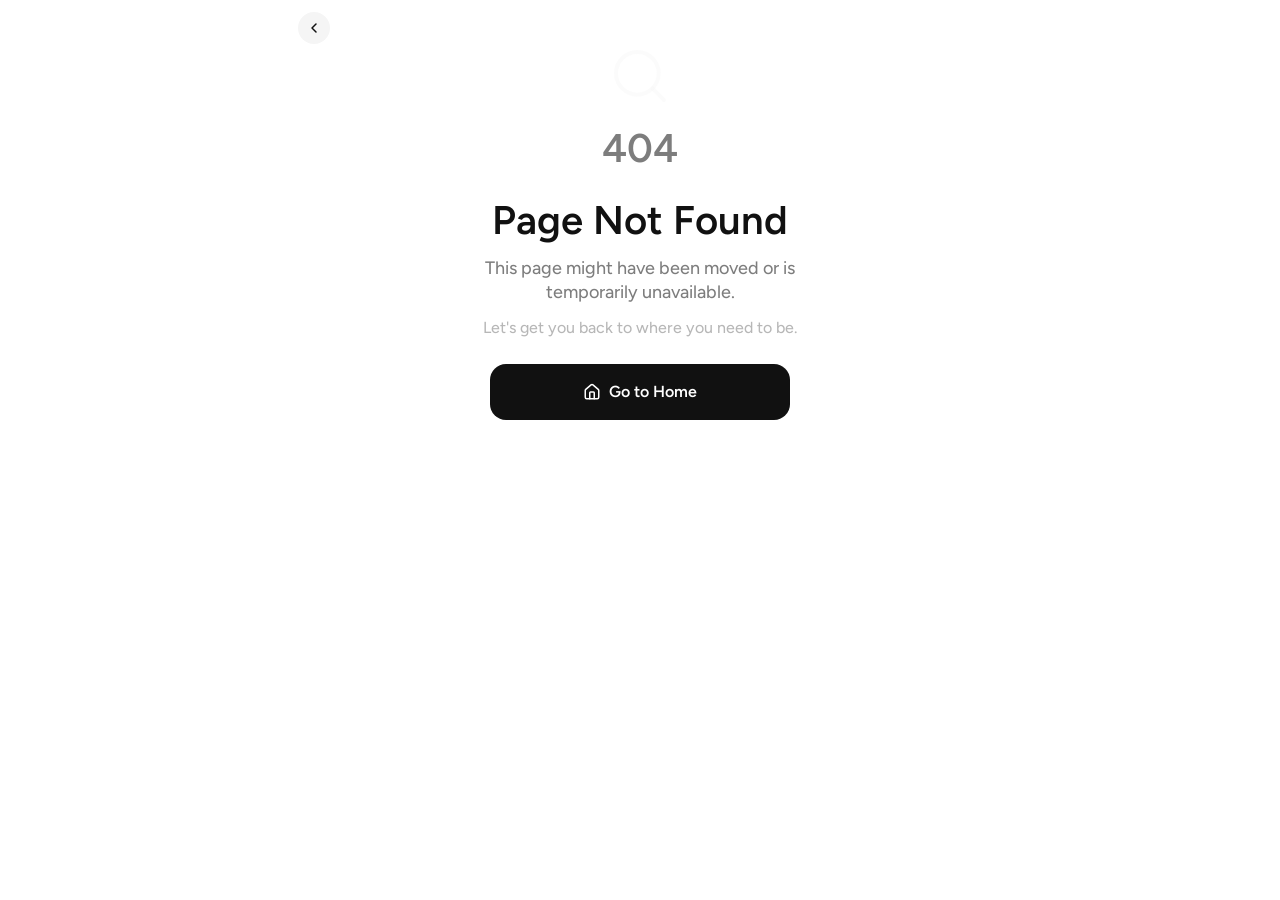
==== index.html @ 6eb528c3 "deploy: seamless Step A→B morph on debt widget (1359785b1)" ====
<!DOCTYPE html>
<html lang="en">
  <head>
    <!-- CMM prototype (GitHub Pages): resolve deep links and default the site
         root to the Conversational Money Map screen before the app boots. -->
    <script>
      (function () {
        var base = '/conversational-money-map-prototype';
        var target = base + '/prototypes/conversational-money-map';
        var l = window.location;
        // 1) SPA deep-link restore (spa-github-pages): 404.html encodes the
        //    requested path into "?/...". Rebuild the real path here.
        if (l.search && l.search.charAt(1) === '/') {
          var decoded = l.search
            .slice(1)
            .split('&')
            .map(function (s) {
              return s.replace(/~and~/g, '&');
            })
            .join('?');
          window.history.replaceState(
            null,
            null,
            l.pathname.slice(0, -1) + decoded + l.hash,
          );
        }
        // 2) Default the bare site root to the CMM prototype route so the
        //    landing URL opens the prototype (not the sign-in screen).
        var p = window.location.pathname.replace(/\/*$/, '');
        if (p === base || p === '') {
          window.history.replaceState(
            null,
            null,
            target + window.location.search + window.location.hash,
          );
        }
      })();
    </script>
    <meta charset="utf-8" />
    <meta httpEquiv="X-UA-Compatible" content="IE=edge" />
    <meta name="viewport" content="width=device-width, initial-scale=1, shrink-to-fit=no" />
    <title>Fruitful (Unknown)</title>
    <!-- The `react-native-web` recommended style reset: https://necolas.github.io/react-native-web/docs/setup/#root-element -->
    <style id="expo-reset">
      /* These styles make the body full-height */
      html,
      body {
        height: 100%;
      }
      /* These styles disable body scrolling if you are using <ScrollView> */
      body {
        overflow: hidden;
      }
      /* These styles make the root element full-height */
      #root {
        display: flex;
        height: 100%;
        flex: 1;
      }
    </style>
  <link rel="preload" href="/_expo/static/css/style-dbb7d54f8081ce24b232515735233d8c.css" as="style"><link rel="stylesheet" href="/_expo/static/css/style-dbb7d54f8081ce24b232515735233d8c.css"><link rel="stylesheet" href="https://fonts.googleapis.com/css?family=Open+Sans:400,600,700&display=swap"><link rel="stylesheet" href="https://fonts.googleapis.com/css?family=Roboto:400,500,600,700&display=swap"><link rel="preload" href="/_expo/static/css/index-2b6d023ba6b9cc30d0e417c4340d963b.css" as="style"><link rel="stylesheet" href="/_expo/static/css/index-2b6d023ba6b9cc30d0e417c4340d963b.css"><link rel="preload" href="/_expo/static/css/reset-a5b7d70ec6b2507a0b6724f00f6321ce.css" as="style"><link rel="stylesheet" href="/_expo/static/css/reset-a5b7d70ec6b2507a0b6724f00f6321ce.css"></head>

  <body>
    <!-- Use static rendering with Expo Router to support running without JavaScript. -->
    <noscript>
      You need to enable JavaScript to run this app.
    </noscript>
    <!-- The root element for your Expo app. -->
    <div id="root"></div>
  <script src="/_expo/static/js/web/entry-9cd266e66b00863865150ded5967bf3e.js" defer></script>
</body>
</html>
---- _expo/static/css/style-dbb7d54f8081ce24b232515735233d8c.css ----
.rdp-root{--rdp-accent-color:blue;--rdp-accent-background-color:#f0f0ff;--rdp-day-height:44px;--rdp-day-width:44px;--rdp-day_button-border-radius:100%;--rdp-day_button-border:2px solid transparent;--rdp-day_button-height:42px;--rdp-day_button-width:42px;--rdp-selected-border:2px solid var(--rdp-accent-color);--rdp-disabled-opacity:.5;--rdp-outside-opacity:.75;--rdp-today-color:var(--rdp-accent-color);--rdp-dropdown-gap:.5rem;--rdp-months-gap:2rem;--rdp-nav_button-disabled-opacity:.5;--rdp-nav_button-height:2.25rem;--rdp-nav_button-width:2.25rem;--rdp-nav-height:2.75rem;--rdp-range_middle-background-color:var(--rdp-accent-background-color);--rdp-range_middle-color:inherit;--rdp-range_start-color:white;--rdp-range_start-background:linear-gradient(var(--rdp-gradient-direction),transparent 50%,var(--rdp-range_middle-background-color)50%);--rdp-range_start-date-background-color:var(--rdp-accent-color);--rdp-range_end-background:linear-gradient(var(--rdp-gradient-direction),var(--rdp-range_middle-background-color)50%,transparent 50%);--rdp-range_end-color:white;--rdp-range_end-date-background-color:var(--rdp-accent-color);--rdp-week_number-border-radius:100%;--rdp-week_number-border:2px solid transparent;--rdp-week_number-height:var(--rdp-day-height);--rdp-week_number-opacity:.75;--rdp-week_number-width:var(--rdp-day-width);--rdp-weeknumber-text-align:center;--rdp-weekday-opacity:.75;--rdp-weekday-padding:.5rem 0rem;--rdp-weekday-text-align:center;--rdp-gradient-direction:90deg;--rdp-animation_duration:.3s;--rdp-animation_timing:cubic-bezier(.4,0,.2,1)}.rdp-root[dir=rtl]{--rdp-gradient-direction:-90deg}.rdp-root[data-broadcast-calendar=true]{--rdp-outside-opacity:unset}.rdp-root{box-sizing:border-box;position:relative}.rdp-root *{box-sizing:border-box}.rdp-day{width:var(--rdp-day-width);height:var(--rdp-day-height);text-align:center}.rdp-day_button{cursor:pointer;font:inherit;color:inherit;width:var(--rdp-day_button-width);height:var(--rdp-day_button-height);border:var(--rdp-day_button-border);border-radius:var(--rdp-day_button-border-radius);background:0 0;justify-content:center;align-items:center;margin:0;padding:0;display:flex}.rdp-day_button:disabled{cursor:revert}.rdp-caption_label{z-index:1;white-space:nowrap;border:0;align-items:center;display:inline-flex;position:relative}.rdp-dropdown:focus-visible~.rdp-caption_label{outline:5px auto highlight;outline:5px auto -webkit-focus-ring-color}.rdp-button_next,.rdp-button_previous{cursor:pointer;font:inherit;color:inherit;-webkit-appearance:none;-moz-appearance:none;appearance:none;width:var(--rdp-nav_button-width);height:var(--rdp-nav_button-height);background:0 0;border:none;justify-content:center;align-items:center;margin:0;padding:0;display:inline-flex;position:relative}.rdp-button_next:disabled,.rdp-button_next[aria-disabled=true],.rdp-button_previous:disabled,.rdp-button_previous[aria-disabled=true]{cursor:revert;opacity:var(--rdp-nav_button-disabled-opacity)}.rdp-chevron{fill:var(--rdp-accent-color);display:inline-block}.rdp-root[dir=rtl] .rdp-nav .rdp-chevron{transform-origin:50%;transform:rotate(180deg)}.rdp-dropdowns{align-items:center;gap:var(--rdp-dropdown-gap);display:inline-flex;position:relative}.rdp-dropdown{z-index:2;opacity:0;appearance:none;cursor:inherit;line-height:inherit;border:none;width:100%;margin:0;padding:0;position:absolute;inset-block:0;inset-inline-start:0}.rdp-dropdown_root{align-items:center;display:inline-flex;position:relative}.rdp-dropdown_root[data-disabled=true] .rdp-chevron{opacity:var(--rdp-disabled-opacity)}.rdp-month_caption{height:var(--rdp-nav-height);align-content:center;font-size:large;font-weight:700;display:flex}.rdp-root[data-nav-layout=around] .rdp-month,.rdp-root[data-nav-layout=after] .rdp-month{position:relative}.rdp-root[data-nav-layout=around] .rdp-month_caption{justify-content:center;margin-inline-start:var(--rdp-nav_button-width);margin-inline-end:var(--rdp-nav_button-width);position:relative}.rdp-root[data-nav-layout=around] .rdp-button_previous{inset-inline-start:0;height:var(--rdp-nav-height);display:inline-flex;position:absolute;top:0}.rdp-root[data-nav-layout=around] .rdp-button_next{inset-inline-end:0;height:var(--rdp-nav-height);justify-content:center;display:inline-flex;position:absolute;top:0}.rdp-months{gap:var(--rdp-months-gap);flex-wrap:wrap;max-width:fit-content;display:flex;position:relative}.rdp-month_grid{border-collapse:collapse}.rdp-nav{height:var(--rdp-nav-height);align-items:center;display:flex;position:absolute;inset-block-start:0;inset-inline-end:0}.rdp-weekday{opacity:var(--rdp-weekday-opacity);padding:var(--rdp-weekday-padding);text-align:var(--rdp-weekday-text-align);text-transform:var(--rdp-weekday-text-transform);font-size:smaller;font-weight:500}.rdp-week_number{opacity:var(--rdp-week_number-opacity);height:var(--rdp-week_number-height);width:var(--rdp-week_number-width);border:var(--rdp-week_number-border);border-radius:var(--rdp-week_number-border-radius);text-align:var(--rdp-weeknumber-text-align);font-size:small;font-weight:400}.rdp-today:not(.rdp-outside){color:var(--rdp-today-color)}.rdp-selected{font-size:large;font-weight:700}.rdp-selected .rdp-day_button{border:var(--rdp-selected-border)}.rdp-outside{opacity:var(--rdp-outside-opacity)}.rdp-disabled:not(.rdp-selected){opacity:var(--rdp-disabled-opacity)}.rdp-hidden{visibility:hidden;color:var(--rdp-range_start-color)}.rdp-range_start{background:var(--rdp-range_start-background)}.rdp-range_start .rdp-day_button{background-color:var(--rdp-range_start-date-background-color);color:var(--rdp-range_start-color)}.rdp-range_middle{background-color:var(--rdp-range_middle-background-color)}.rdp-range_middle .rdp-day_button{border:unset;border-radius:unset;color:var(--rdp-range_middle-color)}.rdp-range_end{background:var(--rdp-range_end-background);color:var(--rdp-range_end-color)}.rdp-range_end .rdp-day_button{color:var(--rdp-range_start-color);background-color:var(--rdp-range_end-date-background-color)}.rdp-range_start.rdp-range_end{background:revert}.rdp-focusable{cursor:pointer}@keyframes rdp-slide_in_left{0%{transform:translate(-100%)}to{transform:translate(0)}}@keyframes rdp-slide_in_right{0%{transform:translate(100%)}to{transform:translate(0)}}@keyframes rdp-slide_out_left{0%{transform:translate(0)}to{transform:translate(-100%)}}@keyframes rdp-slide_out_right{0%{transform:translate(0)}to{transform:translate(100%)}}.rdp-weeks_before_enter{animation:rdp-slide_in_left var(--rdp-animation_duration)var(--rdp-animation_timing)forwards}.rdp-weeks_before_exit{animation:rdp-slide_out_left var(--rdp-animation_duration)var(--rdp-animation_timing)forwards}.rdp-weeks_after_enter{animation:rdp-slide_in_right var(--rdp-animation_duration)var(--rdp-animation_timing)forwards}.rdp-weeks_after_exit{animation:rdp-slide_out_right var(--rdp-animation_duration)var(--rdp-animation_timing)forwards}.rdp-root[dir=rtl] .rdp-weeks_after_enter{animation:rdp-slide_in_left var(--rdp-animation_duration)var(--rdp-animation_timing)forwards}.rdp-root[dir=rtl] .rdp-weeks_before_exit{animation:rdp-slide_out_right var(--rdp-animation_duration)var(--rdp-animation_timing)forwards}.rdp-root[dir=rtl] .rdp-weeks_before_enter{animation:rdp-slide_in_right var(--rdp-animation_duration)var(--rdp-animation_timing)forwards}.rdp-root[dir=rtl] .rdp-weeks_after_exit{animation:rdp-slide_out_left var(--rdp-animation_duration)var(--rdp-animation_timing)forwards}@keyframes rdp-fade_in{0%{opacity:0}to{opacity:1}}@keyframes rdp-fade_out{0%{opacity:1}to{opacity:0}}.rdp-caption_after_enter{animation:rdp-fade_in var(--rdp-animation_duration)var(--rdp-animation_timing)forwards}.rdp-caption_after_exit{animation:rdp-fade_out var(--rdp-animation_duration)var(--rdp-animation_timing)forwards}.rdp-caption_before_enter{animation:rdp-fade_in var(--rdp-animation_duration)var(--rdp-animation_timing)forwards}.rdp-caption_before_exit{animation:rdp-fade_out var(--rdp-animation_duration)var(--rdp-animation_timing)forwards}
---- _expo/static/css/style-dbb7d54f8081ce24b232515735233d8c.css ----
.rdp-root{--rdp-accent-color:blue;--rdp-accent-background-color:#f0f0ff;--rdp-day-height:44px;--rdp-day-width:44px;--rdp-day_button-border-radius:100%;--rdp-day_button-border:2px solid transparent;--rdp-day_button-height:42px;--rdp-day_button-width:42px;--rdp-selected-border:2px solid var(--rdp-accent-color);--rdp-disabled-opacity:.5;--rdp-outside-opacity:.75;--rdp-today-color:var(--rdp-accent-color);--rdp-dropdown-gap:.5rem;--rdp-months-gap:2rem;--rdp-nav_button-disabled-opacity:.5;--rdp-nav_button-height:2.25rem;--rdp-nav_button-width:2.25rem;--rdp-nav-height:2.75rem;--rdp-range_middle-background-color:var(--rdp-accent-background-color);--rdp-range_middle-color:inherit;--rdp-range_start-color:white;--rdp-range_start-background:linear-gradient(var(--rdp-gradient-direction),transparent 50%,var(--rdp-range_middle-background-color)50%);--rdp-range_start-date-background-color:var(--rdp-accent-color);--rdp-range_end-background:linear-gradient(var(--rdp-gradient-direction),var(--rdp-range_middle-background-color)50%,transparent 50%);--rdp-range_end-color:white;--rdp-range_end-date-background-color:var(--rdp-accent-color);--rdp-week_number-border-radius:100%;--rdp-week_number-border:2px solid transparent;--rdp-week_number-height:var(--rdp-day-height);--rdp-week_number-opacity:.75;--rdp-week_number-width:var(--rdp-day-width);--rdp-weeknumber-text-align:center;--rdp-weekday-opacity:.75;--rdp-weekday-padding:.5rem 0rem;--rdp-weekday-text-align:center;--rdp-gradient-direction:90deg;--rdp-animation_duration:.3s;--rdp-animation_timing:cubic-bezier(.4,0,.2,1)}.rdp-root[dir=rtl]{--rdp-gradient-direction:-90deg}.rdp-root[data-broadcast-calendar=true]{--rdp-outside-opacity:unset}.rdp-root{box-sizing:border-box;position:relative}.rdp-root *{box-sizing:border-box}.rdp-day{width:var(--rdp-day-width);height:var(--rdp-day-height);text-align:center}.rdp-day_button{cursor:pointer;font:inherit;color:inherit;width:var(--rdp-day_button-width);height:var(--rdp-day_button-height);border:var(--rdp-day_button-border);border-radius:var(--rdp-day_button-border-radius);background:0 0;justify-content:center;align-items:center;margin:0;padding:0;display:flex}.rdp-day_button:disabled{cursor:revert}.rdp-caption_label{z-index:1;white-space:nowrap;border:0;align-items:center;display:inline-flex;position:relative}.rdp-dropdown:focus-visible~.rdp-caption_label{outline:5px auto highlight;outline:5px auto -webkit-focus-ring-color}.rdp-button_next,.rdp-button_previous{cursor:pointer;font:inherit;color:inherit;-webkit-appearance:none;-moz-appearance:none;appearance:none;width:var(--rdp-nav_button-width);height:var(--rdp-nav_button-height);background:0 0;border:none;justify-content:center;align-items:center;margin:0;padding:0;display:inline-flex;position:relative}.rdp-button_next:disabled,.rdp-button_next[aria-disabled=true],.rdp-button_previous:disabled,.rdp-button_previous[aria-disabled=true]{cursor:revert;opacity:var(--rdp-nav_button-disabled-opacity)}.rdp-chevron{fill:var(--rdp-accent-color);display:inline-block}.rdp-root[dir=rtl] .rdp-nav .rdp-chevron{transform-origin:50%;transform:rotate(180deg)}.rdp-dropdowns{align-items:center;gap:var(--rdp-dropdown-gap);display:inline-flex;position:relative}.rdp-dropdown{z-index:2;opacity:0;appearance:none;cursor:inherit;line-height:inherit;border:none;width:100%;margin:0;padding:0;position:absolute;inset-block:0;inset-inline-start:0}.rdp-dropdown_root{align-items:center;display:inline-flex;position:relative}.rdp-dropdown_root[data-disabled=true] .rdp-chevron{opacity:var(--rdp-disabled-opacity)}.rdp-month_caption{height:var(--rdp-nav-height);align-content:center;font-size:large;font-weight:700;display:flex}.rdp-root[data-nav-layout=around] .rdp-month,.rdp-root[data-nav-layout=after] .rdp-month{position:relative}.rdp-root[data-nav-layout=around] .rdp-month_caption{justify-content:center;margin-inline-start:var(--rdp-nav_button-width);margin-inline-end:var(--rdp-nav_button-width);position:relative}.rdp-root[data-nav-layout=around] .rdp-button_previous{inset-inline-start:0;height:var(--rdp-nav-height);display:inline-flex;position:absolute;top:0}.rdp-root[data-nav-layout=around] .rdp-button_next{inset-inline-end:0;height:var(--rdp-nav-height);justify-content:center;display:inline-flex;position:absolute;top:0}.rdp-months{gap:var(--rdp-months-gap);flex-wrap:wrap;max-width:fit-content;display:flex;position:relative}.rdp-month_grid{border-collapse:collapse}.rdp-nav{height:var(--rdp-nav-height);align-items:center;display:flex;position:absolute;inset-block-start:0;inset-inline-end:0}.rdp-weekday{opacity:var(--rdp-weekday-opacity);padding:var(--rdp-weekday-padding);text-align:var(--rdp-weekday-text-align);text-transform:var(--rdp-weekday-text-transform);font-size:smaller;font-weight:500}.rdp-week_number{opacity:var(--rdp-week_number-opacity);height:var(--rdp-week_number-height);width:var(--rdp-week_number-width);border:var(--rdp-week_number-border);border-radius:var(--rdp-week_number-border-radius);text-align:var(--rdp-weeknumber-text-align);font-size:small;font-weight:400}.rdp-today:not(.rdp-outside){color:var(--rdp-today-color)}.rdp-selected{font-size:large;font-weight:700}.rdp-selected .rdp-day_button{border:var(--rdp-selected-border)}.rdp-outside{opacity:var(--rdp-outside-opacity)}.rdp-disabled:not(.rdp-selected){opacity:var(--rdp-disabled-opacity)}.rdp-hidden{visibility:hidden;color:var(--rdp-range_start-color)}.rdp-range_start{background:var(--rdp-range_start-background)}.rdp-range_start .rdp-day_button{background-color:var(--rdp-range_start-date-background-color);color:var(--rdp-range_start-color)}.rdp-range_middle{background-color:var(--rdp-range_middle-background-color)}.rdp-range_middle .rdp-day_button{border:unset;border-radius:unset;color:var(--rdp-range_middle-color)}.rdp-range_end{background:var(--rdp-range_end-background);color:var(--rdp-range_end-color)}.rdp-range_end .rdp-day_button{color:var(--rdp-range_start-color);background-color:var(--rdp-range_end-date-background-color)}.rdp-range_start.rdp-range_end{background:revert}.rdp-focusable{cursor:pointer}@keyframes rdp-slide_in_left{0%{transform:translate(-100%)}to{transform:translate(0)}}@keyframes rdp-slide_in_right{0%{transform:translate(100%)}to{transform:translate(0)}}@keyframes rdp-slide_out_left{0%{transform:translate(0)}to{transform:translate(-100%)}}@keyframes rdp-slide_out_right{0%{transform:translate(0)}to{transform:translate(100%)}}.rdp-weeks_before_enter{animation:rdp-slide_in_left var(--rdp-animation_duration)var(--rdp-animation_timing)forwards}.rdp-weeks_before_exit{animation:rdp-slide_out_left var(--rdp-animation_duration)var(--rdp-animation_timing)forwards}.rdp-weeks_after_enter{animation:rdp-slide_in_right var(--rdp-animation_duration)var(--rdp-animation_timing)forwards}.rdp-weeks_after_exit{animation:rdp-slide_out_right var(--rdp-animation_duration)var(--rdp-animation_timing)forwards}.rdp-root[dir=rtl] .rdp-weeks_after_enter{animation:rdp-slide_in_left var(--rdp-animation_duration)var(--rdp-animation_timing)forwards}.rdp-root[dir=rtl] .rdp-weeks_before_exit{animation:rdp-slide_out_right var(--rdp-animation_duration)var(--rdp-animation_timing)forwards}.rdp-root[dir=rtl] .rdp-weeks_before_enter{animation:rdp-slide_in_right var(--rdp-animation_duration)var(--rdp-animation_timing)forwards}.rdp-root[dir=rtl] .rdp-weeks_after_exit{animation:rdp-slide_out_left var(--rdp-animation_duration)var(--rdp-animation_timing)forwards}@keyframes rdp-fade_in{0%{opacity:0}to{opacity:1}}@keyframes rdp-fade_out{0%{opacity:1}to{opacity:0}}.rdp-caption_after_enter{animation:rdp-fade_in var(--rdp-animation_duration)var(--rdp-animation_timing)forwards}.rdp-caption_after_exit{animation:rdp-fade_out var(--rdp-animation_duration)var(--rdp-animation_timing)forwards}.rdp-caption_before_enter{animation:rdp-fade_in var(--rdp-animation_duration)var(--rdp-animation_timing)forwards}.rdp-caption_before_exit{animation:rdp-fade_out var(--rdp-animation_duration)var(--rdp-animation_timing)forwards}
---- _expo/static/css/index-2b6d023ba6b9cc30d0e417c4340d963b.css ----
.sendbird-word{height:fit-content;display:inline}.sendbird-word__url{color:inherit;word-break:break-all;display:inline}.sendbird-open-channel-preview{box-sizing:border-box;flex-direction:row;width:264px;min-width:264px;height:58px;min-height:58px;display:inline-flex;position:relative}.sendbird--mobile-mode .sendbird-open-channel-preview{width:100%}.sendbird-theme--light .sendbird-open-channel-preview{background-color:var(--sendbird-light-background-50);border-bottom:solid 1px var(--sendbird-light-onlight-04)}.sendbird-theme--dark .sendbird-open-channel-preview{background-color:var(--sendbird-dark-background-600);border-bottom:solid 1px var(--sendbird-dark-ondark-04)}.sendbird-theme--light .sendbird-open-channel-preview:hover{background-color:var(--sendbird-light-background-100)}.sendbird-theme--dark .sendbird-open-channel-preview:hover{background-color:var(--sendbird-dark-background-500)}.sendbird-theme--light .sendbird-open-channel-preview.selected{background-color:var(--sendbird-light-primary-100)}[dir=ltr] .sendbird-theme--light .sendbird-open-channel-preview.selected{border-left:solid 4px var(--sendbird-light-primary-300)}[dir=rtl] .sendbird-theme--light .sendbird-open-channel-preview.selected{border-right:solid 4px var(--sendbird-light-primary-300)}.sendbird-theme--dark .sendbird-open-channel-preview.selected{background-color:var(--sendbird-dark-primary-300)}[dir=ltr] .sendbird-theme--dark .sendbird-open-channel-preview.selected{border-left:solid 4px var(--sendbird-dark-primary-200)}[dir=rtl] .sendbird-theme--dark .sendbird-open-channel-preview.selected{border-right:solid 4px var(--sendbird-dark-primary-200)}.sendbird-open-channel-preview .sendbird-open-channel-preview__cover-image{box-sizing:border-box;justify-content:center;align-items:center;width:42px;height:42px;margin-top:8px;display:inline-flex;position:relative}[dir=ltr] .sendbird-open-channel-preview .sendbird-open-channel-preview__cover-image{margin-left:16px}[dir=rtl] .sendbird-open-channel-preview .sendbird-open-channel-preview__cover-image{margin-right:16px}.sendbird-open-channel-preview .sendbird-open-channel-preview__cover-image .sendbird-open-channel-preview__cover-image__avatar,.sendbird-open-channel-preview .sendbird-open-channel-preview__cover-image .sendbird-open-channel-preview__cover-image__avatar--default{box-sizing:border-box;justify-content:center;align-items:center;display:inline-flex;position:relative}.sendbird-open-channel-preview .sendbird-open-channel-preview__context{box-sizing:border-box;flex-direction:column;width:calc(100% - 100px);margin-top:8px;display:inline-flex;position:relative}[dir=ltr] .sendbird-open-channel-preview .sendbird-open-channel-preview__context{margin-left:16px}[dir=rtl] .sendbird-open-channel-preview .sendbird-open-channel-preview__context{margin-right:16px}.sendbird-open-channel-preview .sendbird-open-channel-preview__context .sendbird-open-channel-preview__context__title{box-sizing:border-box;flex-direction:row;align-items:center;width:100%;height:16px;display:inline-flex;position:relative}.sendbird-open-channel-preview .sendbird-open-channel-preview__context .sendbird-open-channel-preview__context__title .sendbird-open-channel-preview__context__title__channel-name{white-space:nowrap;text-overflow:ellipsis;box-sizing:border-box;word-break:keep-all;width:100%;display:inline-block;position:relative;overflow:hidden}.sendbird--mobile-mode .sendbird-open-channel-preview .sendbird-open-channel-preview__context .sendbird-open-channel-preview__context__title .sendbird-open-channel-preview__context__title__channel-name{overflow-y:hidden}.sendbird-open-channel-preview .sendbird-open-channel-preview__context .sendbird-open-channel-preview__context__title .sendbird-open-channel-preview__context__title__channel-name.frozen{max-width:calc(100% - 20px)}.sendbird-open-channel-preview .sendbird-open-channel-preview__context .sendbird-open-channel-preview__context__title .sendbird-open-channel-preview__context__title__frozen{display:inline-flex;position:relative}[dir=ltr] .sendbird-open-channel-preview .sendbird-open-channel-preview__context .sendbird-open-channel-preview__context__title .sendbird-open-channel-preview__context__title__frozen{margin-left:4px}[dir=rtl] .sendbird-open-channel-preview .sendbird-open-channel-preview__context .sendbird-open-channel-preview__context__title .sendbird-open-channel-preview__context__title__frozen{margin-right:4px}.sendbird-open-channel-preview .sendbird-open-channel-preview__context .sendbird-open-channel-preview__context__participants{box-sizing:border-box;flex-direction:row;align-items:center;width:100%;height:14px;margin-top:8px;display:inline-flex;position:relative}.sendbird-open-channel-preview .sendbird-open-channel-preview__context .sendbird-open-channel-preview__context__participants .sendbird-open-channel-preview__context__participants__icon{box-sizing:border-box;width:14px;height:14px;display:inline-flex;position:relative}.sendbird-open-channel-preview .sendbird-open-channel-preview__context .sendbird-open-channel-preview__context__participants .sendbird-open-channel-preview__context__participants__count{box-sizing:border-box;text-overflow:ellipsis;word-break:keep-all;width:160px;max-width:160px;height:12px;display:inline-flex;position:relative;overflow-x:hidden}[dir=ltr] .sendbird-open-channel-preview .sendbird-open-channel-preview__context .sendbird-open-channel-preview__context__participants .sendbird-open-channel-preview__context__participants__count{margin-left:4px}[dir=rtl] .sendbird-open-channel-preview .sendbird-open-channel-preview__context .sendbird-open-channel-preview__context__participants .sendbird-open-channel-preview__context__participants__count{margin-right:4px}.sendbird--mobile-mode .sendbird-open-channel-preview .sendbird-open-channel-preview__context .sendbird-open-channel-preview__context__participants .sendbird-open-channel-preview__context__participants__count{overflow-y:hidden}.sendbird-message-item-menu__list__menu-item:focus-visible{outline:none}.sendbird-create-open-channel-ui{display:inline-flex;position:relative}.sendbird-create-open-channel-ui__profile-input{box-sizing:border-box;flex-direction:column;justify-content:flex-start;width:100%;height:100%;display:inline-flex;position:relative}.sendbird-create-open-channel-ui__profile-input .sendbird-create-open-channel-ui__profile-input__img-section{flex-direction:row;align-items:center;margin-top:16px;display:inline-flex;position:relative}.sendbird-create-open-channel-ui__profile-input .sendbird-create-open-channel-ui__profile-input__img-section .sendbird-create-open-channel-ui__profile-input__img-section__avatar{justify-content:center;align-items:center;width:80px;height:80px;display:inline-flex;position:relative}.sendbird-create-open-channel-ui__profile-input .sendbird-create-open-channel-ui__profile-input__img-section .sendbird-create-open-channel-ui__profile-input__img-section__avatar--default{border-radius:50%;justify-content:center;align-items:center;width:80px;height:80px;display:inline-flex;position:relative}.sendbird-theme--light .sendbird-create-open-channel-ui__profile-input .sendbird-create-open-channel-ui__profile-input__img-section .sendbird-create-open-channel-ui__profile-input__img-section__avatar--default{background-color:var(--sendbird-light-background-200)}.sendbird-theme--dark .sendbird-create-open-channel-ui__profile-input .sendbird-create-open-channel-ui__profile-input__img-section .sendbird-create-open-channel-ui__profile-input__img-section__avatar--default{background-color:var(--sendbird-dark-background-400)}.sendbird-create-open-channel-ui__profile-input .sendbird-create-open-channel-ui__profile-input__img-section .sendbird-create-open-channel-ui__profile-input__img-section__button{display:inline-flex;position:relative}[dir=ltr] .sendbird-create-open-channel-ui__profile-input .sendbird-create-open-channel-ui__profile-input__img-section .sendbird-create-open-channel-ui__profile-input__img-section__button{margin-left:18px}[dir=rtl] .sendbird-create-open-channel-ui__profile-input .sendbird-create-open-channel-ui__profile-input__img-section .sendbird-create-open-channel-ui__profile-input__img-section__button{margin-right:18px}.sendbird-create-open-channel-ui__profile-input .sendbird-create-open-channel-ui__profile-input__name-section{flex-direction:row;margin-top:8px;display:inline-flex;position:relative}.sendbird-open-channel-list,.sendbird-open-channel-list-ui{box-sizing:border-box;flex-direction:column;width:256px;min-width:256px;height:100%;display:inline-flex;position:relative}.sendbird--mobile-mode .sendbird-open-channel-list,.sendbird--mobile-mode .sendbird-open-channel-list-ui{width:100%}[dir=ltr] .sendbird-theme--light .sendbird-open-channel-list,[dir=ltr] .sendbird-theme--light .sendbird-open-channel-list-ui{border-right:solid 1px var(--sendbird-light-onlight-04)}[dir=rtl] .sendbird-theme--light .sendbird-open-channel-list,[dir=rtl] .sendbird-theme--light .sendbird-open-channel-list-ui{border-left:solid 1px var(--sendbird-light-onlight-04)}[dir=ltr] .sendbird-theme--dark .sendbird-open-channel-list,[dir=ltr] .sendbird-theme--dark .sendbird-open-channel-list-ui{border-right:solid 1px var(--sendbird-dark-ondark-04)}[dir=rtl] .sendbird-theme--dark .sendbird-open-channel-list,[dir=rtl] .sendbird-theme--dark .sendbird-open-channel-list-ui{border-left:solid 1px var(--sendbird-dark-ondark-04)}.sendbird-open-channel-list .sendbird-open-channel-list-ui__header,.sendbird-open-channel-list-ui .sendbird-open-channel-list-ui__header{box-sizing:border-box;flex-direction:row;align-items:center;width:100%;height:64px;display:inline-flex;position:relative}.sendbird-theme--light .sendbird-open-channel-list .sendbird-open-channel-list-ui__header,.sendbird-theme--light .sendbird-open-channel-list-ui .sendbird-open-channel-list-ui__header{background-color:var(--sendbird-light-background-50);border-bottom:solid 1px var(--sendbird-light-onlight-04)}.sendbird-theme--dark .sendbird-open-channel-list .sendbird-open-channel-list-ui__header,.sendbird-theme--dark .sendbird-open-channel-list-ui .sendbird-open-channel-list-ui__header{background-color:var(--sendbird-dark-background-600);border-bottom:solid 1px var(--sendbird-dark-ondark-04)}.sendbird-open-channel-list .sendbird-open-channel-list-ui__header .sendbird-open-channel-list-ui__header__title,.sendbird-open-channel-list-ui .sendbird-open-channel-list-ui__header .sendbird-open-channel-list-ui__header__title{box-sizing:border-box;align-items:center;display:inline-flex;position:relative}[dir=ltr] .sendbird-open-channel-list .sendbird-open-channel-list-ui__header .sendbird-open-channel-list-ui__header__title,[dir=ltr] .sendbird-open-channel-list-ui .sendbird-open-channel-list-ui__header .sendbird-open-channel-list-ui__header__title{margin-left:24px}[dir=rtl] .sendbird-open-channel-list .sendbird-open-channel-list-ui__header .sendbird-open-channel-list-ui__header__title,[dir=rtl] .sendbird-open-channel-list-ui .sendbird-open-channel-list-ui__header .sendbird-open-channel-list-ui__header__title{margin-right:24px}.sendbird-open-channel-list .sendbird-open-channel-list-ui__header .sendbird-open-channel-list-ui__header__button-refresh,.sendbird-open-channel-list-ui .sendbird-open-channel-list-ui__header .sendbird-open-channel-list-ui__header__button-refresh{box-sizing:border-box;justify-content:center;align-items:center;display:inline-flex;position:absolute;top:16px}[dir=ltr] .sendbird-open-channel-list .sendbird-open-channel-list-ui__header .sendbird-open-channel-list-ui__header__button-refresh,[dir=ltr] .sendbird-open-channel-list-ui .sendbird-open-channel-list-ui__header .sendbird-open-channel-list-ui__header__button-refresh{right:56px}[dir=rtl] .sendbird-open-channel-list .sendbird-open-channel-list-ui__header .sendbird-open-channel-list-ui__header__button-refresh,[dir=rtl] .sendbird-open-channel-list-ui .sendbird-open-channel-list-ui__header .sendbird-open-channel-list-ui__header__button-refresh{left:56px}.sendbird-open-channel-list .sendbird-open-channel-list-ui__header .sendbird-open-channel-list-ui__header__button-create-channel,.sendbird-open-channel-list-ui .sendbird-open-channel-list-ui__header .sendbird-open-channel-list-ui__header__button-create-channel{box-sizing:border-box;justify-content:center;align-items:center;display:inline-flex;position:absolute;top:16px}[dir=ltr] .sendbird-open-channel-list .sendbird-open-channel-list-ui__header .sendbird-open-channel-list-ui__header__button-create-channel,[dir=ltr] .sendbird-open-channel-list-ui .sendbird-open-channel-list-ui__header .sendbird-open-channel-list-ui__header__button-create-channel{right:16px}[dir=rtl] .sendbird-open-channel-list .sendbird-open-channel-list-ui__header .sendbird-open-channel-list-ui__header__button-create-channel,[dir=rtl] .sendbird-open-channel-list-ui .sendbird-open-channel-list-ui__header .sendbird-open-channel-list-ui__header__button-create-channel{left:16px}.sendbird-open-channel-list .sendbird-open-channel-list-ui__channel-list,.sendbird-open-channel-list-ui .sendbird-open-channel-list-ui__channel-list{box-sizing:border-box;flex-direction:column;width:100%;height:calc(100% - 64px);display:inline-flex;position:relative;overflow-y:scroll}.sendbird-open-channel-list-ui__channel-list--place-holder--loading{justify-content:center;align-items:center;min-height:62px;display:inline-flex;position:relative}.sendbird-theme--light .sendbird-open-channel-list-ui__channel-list--place-holder--loading{background-color:var(--sendbird-light-background-100)}.sendbird-theme--dark .sendbird-open-channel-list-ui__channel-list--place-holder--loading{background-color:var(--sendbird-dark-background-500)}:root{--sendbird-light-primary-500:#491389;--sendbird-light-primary-400:#6211c8;--sendbird-light-primary-300:#742ddd;--sendbird-light-primary-200:#c2a9fa;--sendbird-light-primary-100:#dbd1ff;--sendbird-light-secondary-500:#066858;--sendbird-light-secondary-400:#027d69;--sendbird-light-secondary-300:#259c72;--sendbird-light-secondary-200:#69c085;--sendbird-light-secondary-100:#a8e2ab;--sendbird-light-information-100:#adc9ff;--sendbird-highlight-100:#fff2b6;--sendbird-light-error-500:#9d091e;--sendbird-light-error-400:#bf0711;--sendbird-light-error-300:#de360b;--sendbird-light-error-200:#f66161;--sendbird-light-error-100:#fdaaaa;--sendbird-light-background-700:#000;--sendbird-light-background-600:#161616;--sendbird-light-background-500:#2c2c2c;--sendbird-light-background-400:#393939;--sendbird-light-background-300:#bdbdbd;--sendbird-light-background-200:#e0e0e0;--sendbird-light-background-100:#eee;--sendbird-light-background-50:#fff;--sendbird-light-overlay-01:#0000008c;--sendbird-light-overlay-02:#00000052;--sendbird-light-onlight-01:#000000e0;--sendbird-light-onlight-02:#00000080;--sendbird-light-onlight-03:#00000061;--sendbird-light-onlight-04:#0000001f;--sendbird-light-ondark-01:#ffffffe0;--sendbird-light-ondark-02:#ffffff80;--sendbird-light-ondark-03:#ffffff61;--sendbird-light-ondark-04:#ffffff1f;--sendbird-light-shadow-01:0 1px 5px 0 #2122420a,0 0 3px 0 #00000014,0 2px 1px 0 #0000001f;--sendbird-light-shadow-02:0 3px 5px -3px #2122420a,0 3px 14px 2px #00000014,0 8px 10px 1px #0000001f;--sendbird-light-shadow-03:0 6px 10px -5px #0000000a,0 6px 30px 5px #00000014,0 16px 24px 2px #0000001f;--sendbird-light-shadow-04:0 9px 15px -7px #0000000a,0 9px 46px 8px #00000014,0 24px 38px 3px #0000001f;--sendbird-light-shadow-05:0 2px 8px 0 #00000014,0 4px 6px 0 #0000001f;--sendbird-light-shadow-message-input:0 1px 5px 0 #2122421f,0 0 1px 0 #21224229,0 2px 1px 0 #21224214,0 1px 5px 0 #0000001f;--sendbird-dark-primary-500:#491389;--sendbird-dark-primary-400:#6211c8;--sendbird-dark-primary-300:#742ddd;--sendbird-dark-primary-200:#c2a9fa;--sendbird-dark-primary-100:#dbd1ff;--sendbird-dark-secondary-500:#066858;--sendbird-dark-secondary-400:#027d69;--sendbird-dark-secondary-300:#259c72;--sendbird-dark-secondary-200:#69c085;--sendbird-dark-secondary-100:#a8e2ab;--sendbird-dark-information-100:#adc9ff;--sendbird-dark-error-500:#9d091e;--sendbird-dark-error-400:#bf0711;--sendbird-dark-error-300:#de360b;--sendbird-dark-error-200:#f66161;--sendbird-dark-error-100:#fdaaaa;--sendbird-dark-background-700:#000;--sendbird-dark-background-600:#161616;--sendbird-dark-background-500:#2c2c2c;--sendbird-dark-background-400:#393939;--sendbird-dark-background-300:#bdbdbd;--sendbird-dark-background-200:#e0e0e0;--sendbird-dark-background-100:#eee;--sendbird-dark-background-50:#fff;--sendbird-dark-overlay-01:#0000008c;--sendbird-dark-overlay-02:#00000052;--sendbird-dark-onlight-01:#000000e0;--sendbird-dark-onlight-02:#00000080;--sendbird-dark-onlight-03:#00000061;--sendbird-dark-onlight-04:#0000001f;--sendbird-dark-ondark-01:#ffffffe0;--sendbird-dark-ondark-02:#ffffff80;--sendbird-dark-ondark-03:#ffffff61;--sendbird-dark-ondark-04:#ffffff1f;--sendbird-dark-shadow-01:0 1px 5px 0 #2122420a,0 0 3px 0 #00000014,0 2px 1px 0 #0000001f;--sendbird-dark-shadow-02:0 3px 5px -3px #2122420a,0 3px 14px 2px #00000014,0 8px 10px 1px #0000001f;--sendbird-dark-shadow-03:0 6px 10px -5px #0000000a,0 6px 30px 5px #00000014,0 16px 24px 2px #0000001f;--sendbird-dark-shadow-04:0 9px 15px -7px #0000000a,0 9px 46px 8px #00000014,0 24px 38px 3px #0000001f;--sendbird-dark-shadow-message-input:0 1px 5px 0 #2122421f,0 0 1px 0 #21224229,0 2px 1px 0 #21224214,0 1px 5px 0 #0000001f;--sendbird-iconbutton-color:#825eeb;--sendbird-message-input-border-active:#7b53ef;--sendbird-selected-reaction-button-border-hover:#9e8cf5;--sendbird-add-reaction-button-border-hover:#9e8cf5;--sendbird-tooltip-background:#000;--sendbird-tooltip-text-color:#ffffffe0;--sendbird-button-border-focus:#fff;--sendbird-file-message-icon-background:#fff;--sendbird-font-family-default:"Roboto",sans-serif;--sendbird-message-balloon-width:404px}.sendbird-message-content .sendbird-avatar-img{top:50%}.sendbird-conversation__messages[dir=ltr] .sendbird-message-content .sendbird-avatar-img{left:50%;transform:translate(-50%,-50%)}.sendbird-conversation__messages[dir=rtl] .sendbird-message-content .sendbird-avatar-img{right:50%;transform:translate(50%,-50%)}.sendbird-message-content .sendbird-voice-message-item-body__playback-time{position:absolute;top:15px}.sendbird-conversation__messages[dir=ltr] .sendbird-message-content .sendbird-voice-message-item-body__playback-time{right:12px;left:unset}.sendbird-conversation__messages[dir=rtl] .sendbird-message-content .sendbird-voice-message-item-body__playback-time{left:12px;right:unset}.sendbird-conversation__messages[dir=ltr] .sendbird-message-content .sendbird-reaction-badge__inner{padding-left:20px;padding-right:4px}.sendbird-conversation__messages[dir=rtl] .sendbird-message-content .sendbird-reaction-badge__inner{padding-left:4px;padding-right:20px}.sendbird-conversation__messages[dir=ltr] .sendbird-message-content .sendbird-reaction-badge__inner .sendbird-reaction-badge__inner__icon{left:4px;right:unset}.sendbird-conversation__messages[dir=rtl] .sendbird-message-content .sendbird-reaction-badge__inner .sendbird-reaction-badge__inner__icon{right:4px;left:unset}.sendbird-thread-list-item-content .sendbird-avatar-img{top:50%}.sendbird-conversation__messages[dir=ltr] .sendbird-thread-list-item-content .sendbird-avatar-img{left:50%;transform:translate(-50%,-50%)}.sendbird-conversation__messages[dir=rtl] .sendbird-thread-list-item-content .sendbird-avatar-img{right:50%;transform:translate(50%,-50%)}.sendbird-thread-list-item-content .sendbird-voice-message-item-body__playback-time{position:absolute;top:15px}.sendbird-conversation__messages[dir=ltr] .sendbird-thread-list-item-content .sendbird-voice-message-item-body__playback-time{right:12px;left:unset}.sendbird-conversation__messages[dir=rtl] .sendbird-thread-list-item-content .sendbird-voice-message-item-body__playback-time{left:12px;right:unset}.sendbird-conversation__messages[dir=ltr] .sendbird-thread-list-item-content .sendbird-reaction-badge__inner{padding-left:20px;padding-right:4px}.sendbird-conversation__messages[dir=rtl] .sendbird-thread-list-item-content .sendbird-reaction-badge__inner{padding-left:4px;padding-right:20px}.sendbird-conversation__messages[dir=ltr] .sendbird-thread-list-item-content .sendbird-reaction-badge__inner .sendbird-reaction-badge__inner__icon{left:4px;right:unset}.sendbird-conversation__messages[dir=rtl] .sendbird-thread-list-item-content .sendbird-reaction-badge__inner .sendbird-reaction-badge__inner__icon{right:4px;left:unset}.sendbird-parent-message-info .sendbird-avatar-img{top:50%}.sendbird-conversation__messages[dir=ltr] .sendbird-parent-message-info .sendbird-avatar-img{left:50%;transform:translate(-50%,-50%)}.sendbird-conversation__messages[dir=rtl] .sendbird-parent-message-info .sendbird-avatar-img{right:50%;transform:translate(50%,-50%)}.sendbird-parent-message-info .sendbird-voice-message-item-body__playback-time{position:absolute;top:15px}.sendbird-conversation__messages[dir=ltr] .sendbird-parent-message-info .sendbird-voice-message-item-body__playback-time{right:12px;left:unset}.sendbird-conversation__messages[dir=rtl] .sendbird-parent-message-info .sendbird-voice-message-item-body__playback-time{left:12px;right:unset}.sendbird-conversation__messages[dir=ltr] .sendbird-parent-message-info .sendbird-reaction-badge__inner{padding-left:20px;padding-right:4px}.sendbird-conversation__messages[dir=rtl] .sendbird-parent-message-info .sendbird-reaction-badge__inner{padding-left:4px;padding-right:20px}.sendbird-conversation__messages[dir=ltr] .sendbird-parent-message-info .sendbird-reaction-badge__inner .sendbird-reaction-badge__inner__icon{left:4px;right:unset}.sendbird-conversation__messages[dir=rtl] .sendbird-parent-message-info .sendbird-reaction-badge__inner .sendbird-reaction-badge__inner__icon{right:4px;left:unset}.sendbird-experimental__rem__units .sendbird-label--h-1{font-size:1.25rem}.sendbird-experimental__rem__units .sendbird-label--h-2{font-size:1.125rem}.sendbird-experimental__rem__units .sendbird-label--subtitle-1{font-size:1rem}.sendbird-experimental__rem__units .sendbird-label--subtitle-2,.sendbird-experimental__rem__units .sendbird-label--body-1{font-size:.875rem}.sendbird-experimental__rem__units .sendbird-label--body-2{font-size:.75rem}.sendbird-experimental__rem__units .sendbird-label--button-1,.sendbird-experimental__rem__units .sendbird-label--button-2,.sendbird-experimental__rem__units .sendbird-label--caption-1{font-size:.875rem}.sendbird-experimental__rem__units .sendbird-label--caption-2,.sendbird-experimental__rem__units .sendbird-label--caption-3{font-size:.75rem}.sendbird-experimental__rem__units .sendbird-message-search-pannel .sendbird-message-search-pannel__input__container__input-area{font-size:.875rem}.sendbird-experimental__rem__units .sendbird-checkbox{font-size:1.375rem}.sendbird-experimental__rem__units .sendbird-mention-user-label{font-size:.875rem}.sendbird-experimental__rem__units .sendbird-mention-user-label.purple{font-size:1.125rem}.sendbird-experimental__rem__units .sendbird-message-input .sendbird-message-input--textarea,.sendbird-experimental__rem__units .sendbird-message-input .sendbird-message-input--placeholder,.sendbird-experimental__rem__units .sendbird-input .sendbird-input__input,.sendbird-experimental__rem__units .sendbird-input .sendbird-input__placeholder{font-size:.875rem}.sendbird-experimental__rem__units .sendbird-tooltip__text,.sendbird-experimental__rem__units .sendbird-quote-message .sendbird-quote-message__replied-to .sendbird-quote-message__replied-to__text,.sendbird-experimental__rem__units .sendbird-quote-message .sendbird-quote-message__replied-message .sendbird-quote-message__replied-message__text-message,.sendbird-experimental__rem__units .sendbird-quote-message .sendbird-quote-message__replied-message__file-message{font-size:.75rem}.sendbird-modal--full-mobile .sendbird-modal__content{width:100vw;max-width:100%;height:100%}.sendbird-modal{justify-content:center;align-items:center;width:100%;height:100%;display:flex;position:fixed;top:0}[dir=ltr] .sendbird-modal{left:0}[dir=rtl] .sendbird-modal{right:0}.sendbird-modal__backdrop--clickoutside{cursor:pointer}.sendbird-modal__content{z-index:10001;box-sizing:border-box;border-radius:4px;width:480px;padding:18px 24px 24px;position:relative}.sendbird-theme--light .sendbird-modal__content{background-color:var(--sendbird-light-background-50);box-shadow:var(--sendbird-light-shadow-04)}.sendbird-theme--dark .sendbird-modal__content{background-color:var(--sendbird-dark-background-500);box-shadow:var(--sendbird-dark-shadow-04)}.sendbird-modal__content .sendbird-modal__close{cursor:pointer;position:absolute;top:16px}[dir=ltr] .sendbird-modal__content .sendbird-modal__close{right:16px}[dir=rtl] .sendbird-modal__content .sendbird-modal__close{left:16px}.sendbird-theme--light .sendbird-modal__content .sendbird-modal__close path{fill:var(--sendbird-light-onlight-01)}.sendbird-theme--dark .sendbird-modal__content .sendbird-modal__close path{fill:var(--sendbird-dark-ondark-01)}.sendbird-modal__content .sendbird-modal__header{margin-bottom:16px}.sendbird-modal__content .sendbird-modal__body{height:calc(100% - 116px);overflow:auto}.sendbird-modal__content .sendbird-modal__footer{flex-direction:row;justify-content:flex-end;margin-top:32px;display:flex}[dir=ltr] .sendbird-modal__content .sendbird-modal__footer{text-align:right}[dir=rtl] .sendbird-modal__content .sendbird-modal__footer{text-align:left}.sendbird--mobile-mode .sendbird-modal__content .sendbird-modal__footer{position:sticky;bottom:24px}.sendbird-modal__content .sendbird-modal__footer .sendbird-button:last-child{min-width:80px;height:40px}[dir=ltr] .sendbird-modal__content .sendbird-modal__footer .sendbird-button:last-child{margin-left:8px}[dir=rtl] .sendbird-modal__content .sendbird-modal__footer .sendbird-button:last-child{margin-right:8px}.sendbird-modal__backdrop{z-index:10000;width:100%;height:100%;position:fixed;top:0}[dir=ltr] .sendbird-modal__backdrop{left:0}[dir=rtl] .sendbird-modal__backdrop{right:0}.sendbird-theme--light .sendbird-modal__backdrop{background-color:var(--sendbird-light-overlay-02)}.sendbird-theme--dark .sendbird-modal__backdrop{background-color:var(--sendbird-dark-overlay-02)}.sendbird-iconbutton{color:var(--sendbird-iconbutton-color);cursor:pointer;-webkit-user-select:none;-moz-user-select:none;user-select:none;background-color:#0000;border:1px solid #0000;border-radius:4px;outline:0;justify-content:center;align-items:center;padding:3px;display:inline-flex}.sendbird-iconbutton .sendbird-iconbutton__inner{height:100%}.sendbird-theme--light .sendbird-iconbutton .sendbird-iconbutton__inner svg{fill:var(--sendbird-light-onlight-01)}.sendbird-theme--dark .sendbird-iconbutton .sendbird-iconbutton__inner svg{fill:var(--sendbird-dark-ondark-01)}.sendbird-theme--light .sendbird-iconbutton:hover{background-color:var(--sendbird-light-background-100)}.sendbird-theme--dark .sendbird-iconbutton:hover{background-color:var(--sendbird-dark-background-500)}.sendbird-theme--light .sendbird-iconbutton:active{background-color:var(--sendbird-light-background-200)}.sendbird-theme--dark .sendbird-iconbutton:active{background-color:var(--sendbird-dark-background-400)}.sendbird-iconbutton:disabled{cursor:not-allowed!important}.sendbird-theme--light .sendbird-iconbutton:disabled .sendbird-iconbutton__inner svg,.sendbird-theme--light .sendbird-iconbutton:disabled .sendbird-iconbutton__inner path{fill:var(--sendbird-light-onlight-02)}.sendbird-theme--dark .sendbird-iconbutton:disabled .sendbird-iconbutton__inner svg,.sendbird-theme--dark .sendbird-iconbutton:disabled .sendbird-iconbutton__inner path{fill:var(--sendbird-dark-ondark-02)}.sendbird-theme--light .sendbird-iconbutton--pressed{background-color:var(--sendbird-light-primary-100)}.sendbird-theme--dark .sendbird-iconbutton--pressed{background-color:var(--sendbird-dark-background-700)}.sendbird-button{box-shadow:none;cursor:pointer;font-family:var(--sendbird-font-family-default);border-radius:4px;justify-content:center;align-items:center;padding:0;display:inline-flex}.sendbird-button:hover{box-shadow:none}.sendbird-button:focus{outline:none}.sendbird-button:active{box-shadow:none}.sendbird-button.sendbird-button__disabled{cursor:not-allowed}.sendbird-theme--light .sendbird-button.sendbird-button__disabled{background-color:var(--sendbird-light-background-200);border:none}.sendbird-theme--dark .sendbird-button.sendbird-button__disabled{background-color:var(--sendbird-dark-background-400);border:none}.sendbird-theme--light .sendbird-button.sendbird-button__disabled:hover{background-color:var(--sendbird-light-background-200)}.sendbird-theme--dark .sendbird-button.sendbird-button__disabled:hover{background-color:var(--sendbird-dark-background-400)}.sendbird-button--big{height:40px}.sendbird-button--big .sendbird-button__text{margin:10px 16px}.sendbird-button--small{height:32px}.sendbird-button--small .sendbird-button__text{margin:6px 16px}.sendbird-theme--light .sendbird-button--primary{background-color:var(--sendbird-light-primary-300);border:1px solid var(--sendbird-light-primary-300)}.sendbird-theme--dark .sendbird-button--primary{background-color:var(--sendbird-dark-primary-200);border:1px solid var(--sendbird-dark-primary-200)}.sendbird-theme--light .sendbird-button--primary .sendbird-button__text{color:var(--sendbird-light-ondark-01)}.sendbird-theme--dark .sendbird-button--primary .sendbird-button__text{color:var(--sendbird-dark-onlight-01)}.sendbird-theme--light .sendbird-button--primary:hover{background-color:var(--sendbird-light-primary-400);border-color:var(--sendbird-light-primary-400)}.sendbird-theme--dark .sendbird-button--primary:hover{background-color:var(--sendbird-dark-primary-300);border-color:var(--sendbird-dark-primary-300)}.sendbird-theme--light .sendbird-button--primary:focus{border:1px solid var(--sendbird-button-border-focus);box-shadow:0 0 0 2px var(--sendbird-light-primary-300)}.sendbird-theme--dark .sendbird-button--primary:focus{border:1px solid var(--sendbird-button-border-focus);box-shadow:0 0 0 2px var(--sendbird-dark-primary-200)}.sendbird-theme--light .sendbird-button--primary:active{background-color:var(--sendbird-light-primary-500)}.sendbird-theme--dark .sendbird-button--primary:active{background-color:var(--sendbird-dark-primary-400)}.sendbird-theme--light .sendbird-button--primary:focus .sendbird-button--primary:hover{box-shadow:0 0 0 2px var(--sendbird-light-primary-400)}.sendbird-theme--dark .sendbird-button--primary:focus .sendbird-button--primary:hover{box-shadow:0 0 0 2px var(--sendbird-dark-primary-300)}.sendbird-theme--light .sendbird-button--primary:focus .sendbird-button--primary:active{box-shadow:0 0 0 2px var(--sendbird-light-primary-500)}.sendbird-theme--dark .sendbird-button--primary:focus .sendbird-button--primary:active{box-shadow:0 0 0 2px var(--sendbird-dark-primary-400)}.sendbird-button--secondary{background-color:#0000}.sendbird-theme--light .sendbird-button--secondary{border:1px solid var(--sendbird-light-onlight-03)}.sendbird-theme--dark .sendbird-button--secondary{border:1px solid var(--sendbird-dark-ondark-03)}.sendbird-theme--light .sendbird-button--secondary .sendbird-button__text{color:var(--sendbird-light-onlight-01)}.sendbird-theme--dark .sendbird-button--secondary .sendbird-button__text{color:var(--sendbird-dark-ondark-01)}.sendbird-button--secondary:hover{background-color:#0000}.sendbird-theme--light .sendbird-button--secondary:hover{border:1px solid var(--sendbird-light-primary-300)}.sendbird-theme--dark .sendbird-button--secondary:hover{border:1px solid var(--sendbird-dark-primary-200)}.sendbird-theme--light .sendbird-button--secondary:hover .sendbird-button__text{color:var(--sendbird-light-primary-300)}.sendbird-theme--dark .sendbird-button--secondary:hover .sendbird-button__text{color:var(--sendbird-dark-primary-200)}.sendbird-button--secondary.sendbird-button__disabled{cursor:not-allowed;border:none}.sendbird-theme--light .sendbird-button--secondary.sendbird-button__disabled{background-color:var(--sendbird-light-background-200)}.sendbird-theme--dark .sendbird-button--secondary.sendbird-button__disabled{background-color:var(--sendbird-dark-background-400)}.sendbird-theme--light .sendbird-button--secondary.sendbird-button__disabled .sendbird-button__text{color:var(--sendbird-light-onlight-02)}.sendbird-theme--dark .sendbird-button--secondary.sendbird-button__disabled .sendbird-button__text{color:var(--sendbird-dark-ondark-02)}.sendbird-button--secondary.sendbird-button__disabled:hover{border:none}.sendbird-theme--light .sendbird-button--secondary.sendbird-button__disabled:hover{background-color:var(--sendbird-light-background-200)}.sendbird-theme--dark .sendbird-button--secondary.sendbird-button__disabled:hover{background-color:var(--sendbird-dark-background-400)}.sendbird-theme--light .sendbird-button--secondary.sendbird-button__disabled:hover .sendbird-button__text{color:var(--sendbird-light-onlight-02)}.sendbird-theme--dark .sendbird-button--secondary.sendbird-button__disabled:hover .sendbird-button__text{color:var(--sendbird-dark-ondark-02)}.sendbird-theme--light .sendbird-button--secondary:hover .sendbird-button--secondary:focus .sendbird-button__text{color:var(--sendbird-light-primary-300)}.sendbird-theme--dark .sendbird-button--secondary:hover .sendbird-button--secondary:focus .sendbird-button__text{color:var(--sendbird-dark-primary-200)}.sendbird-button--secondary:focus{background-color:#0000;border:1px solid #0000}.sendbird-theme--light .sendbird-button--secondary:focus{box-shadow:var(--sendbird-light-primary-300)0 0 0 2px}.sendbird-theme--dark .sendbird-button--secondary:focus{box-shadow:var(--sendbird-dark-primary-200)0 0 0 2px}.sendbird-theme--light .sendbird-button--secondary:focus .sendbird-button__text{color:var(--sendbird-light-onlight-01)}.sendbird-theme--dark .sendbird-button--secondary:focus .sendbird-button__text{color:var(--sendbird-dark-ondark-01)}.sendbird-button--secondary:active{box-shadow:none}.sendbird-theme--light .sendbird-button--secondary:active{border:1px solid var(--sendbird-light-primary-300)}.sendbird-theme--dark .sendbird-button--secondary:active{border:1px solid var(--sendbird-dark-primary-200)}.sendbird-theme--light .sendbird-button--secondary:active .sendbird-button__text{color:var(--sendbird-light-primary-300)}.sendbird-theme--dark .sendbird-button--secondary:active .sendbird-button__text{color:var(--sendbird-dark-primary-200)}.sendbird-theme--light .sendbird-button--warning{border:1px solid var(--sendbird-light-error-300);background-color:#0000}.sendbird-theme--dark .sendbird-button--warning{border:1px solid var(--sendbird-dark-error-200);background-color:#0000}.sendbird-theme--light .sendbird-button--warning .sendbird-button__text{color:var(--sendbird-light-error-300)}.sendbird-theme--dark .sendbird-button--warning .sendbird-button__text{color:var(--sendbird-dark-error-200)}.sendbird-theme--light .sendbird-button--warning:hover{border-color:var(--sendbird-light-error-400)}.sendbird-theme--dark .sendbird-button--warning:hover{border-color:var(--sendbird-dark-error-100)}.sendbird-theme--light .sendbird-button--warning:hover .sendbird-button__text{color:var(--sendbird-light-error-400)}.sendbird-theme--dark .sendbird-button--warning:hover .sendbird-button__text{color:var(--sendbird-dark-error-100)}.sendbird-theme--light .sendbird-button--warning:focus{border-color:var(--sendbird-light-primary-300)}.sendbird-theme--light .sendbird-theme--light .sendbird-button--warning:focus .sendbird-button__text{color:var(--sendbird-light-error-300)}.sendbird-theme--dark .sendbird-theme--light .sendbird-button--warning:focus .sendbird-button__text{color:var(--sendbird-dark-error-200)}.sendbird-theme--dark .sendbird-button--warning:focus{border-color:var(--sendbird-dark-primary-200)}.sendbird-theme--light .sendbird-theme--dark .sendbird-button--warning:focus .sendbird-button__text{color:var(--sendbird-light-error-300)}.sendbird-theme--dark .sendbird-theme--dark .sendbird-button--warning:focus .sendbird-button__text{color:var(--sendbird-dark-error-200)}.sendbird-theme--light .sendbird-button--warning:hover .sendbird-button--warning:focus{border-color:var(--sendbird-light-primary-300)}.sendbird-theme--light .sendbird-theme--light .sendbird-button--warning:hover .sendbird-button--warning:focus .sendbird-button__text{color:var(--sendbird-light-error-400)}.sendbird-theme--dark .sendbird-theme--light .sendbird-button--warning:hover .sendbird-button--warning:focus .sendbird-button__text{color:var(--sendbird-dark-error-100)}.sendbird-theme--dark .sendbird-button--warning:hover .sendbird-button--warning:focus{border-color:var(--sendbird-dark-primary-200)}.sendbird-theme--light .sendbird-theme--dark .sendbird-button--warning:hover .sendbird-button--warning:focus .sendbird-button__text{color:var(--sendbird-light-error-400)}.sendbird-theme--dark .sendbird-theme--dark .sendbird-button--warning:hover .sendbird-button--warning:focus .sendbird-button__text{color:var(--sendbird-dark-error-100)}.sendbird-theme--light .sendbird-button--danger{background-color:var(--sendbird-light-error-300);border:1px solid var(--sendbird-light-error-300)}.sendbird-theme--dark .sendbird-button--danger{background-color:var(--sendbird-dark-error-200);border:1px solid var(--sendbird-dark-error-200)}.sendbird-theme--light .sendbird-button--danger .sendbird-button__text{color:var(--sendbird-light-ondark-01)}.sendbird-theme--dark .sendbird-button--danger .sendbird-button__text{color:var(--sendbird-dark-onlight-01)}.sendbird-theme--light .sendbird-button--danger:hover{background-color:var(--sendbird-light-error-400);border-color:var(--sendbird-light-error-400)}.sendbird-theme--dark .sendbird-button--danger:hover{background-color:var(--sendbird-dark-error-400);border-color:var(--sendbird-dark-error-400)}.sendbird-theme--light .sendbird-button--danger:focus{border-color:var(--sendbird-button-border-focus);box-shadow:0 0 0 2px var(--sendbird-light-error-300)}.sendbird-theme--dark .sendbird-button--danger:focus{border-color:var(--sendbird-button-border-focus);box-shadow:0 0 0 2px var(--sendbird-dark-error-300)}.sendbird-button--danger:active{box-shadow:none}.sendbird-theme--light .sendbird-button--danger:active{background-color:var(--sendbird-light-error-500)}.sendbird-theme--dark .sendbird-button--danger:active{background-color:var(--sendbird-dark-error-500)}.sendbird-theme--light .sendbird-button--danger:hover .sendbird-button--danger:focus{box-shadow:0 0 0 2px var(--sendbird-light-error-400)}.sendbird-theme--dark .sendbird-button--danger:hover .sendbird-button--danger:focus{box-shadow:0 0 0 2px var(--sendbird-dark-error-400)}.sendbird-theme--light .sendbird-button--danger:active .sendbird-button--danger:focus{box-shadow:0 0 0 2px var(--sendbird-light-error-500)}.sendbird-theme--dark .sendbird-button--danger:active .sendbird-button--danger:focus{box-shadow:0 0 0 2px var(--sendbird-dark-error-500)}.sendbird-button--disabled{cursor:not-allowed;border:1px solid #0000}.sendbird-theme--light .sendbird-button--disabled{background-color:var(--sendbird-light-background-200);color:var(--sendbird-light-ondark-01)}.sendbird-theme--dark .sendbird-button--disabled{background-color:var(--sendbird-dark-background-400);color:var(--sendbird-dark-onlight-01)}.sendbird--mobile-mode .sendbird-label{-webkit-user-select:none;-webkit-touch-callout:none}[class*=sendbird-label]{font-family:var(--sendbird-font-family-default)}.sendbird-label--h-1{letter-spacing:-.2px;font-size:20px;font-style:normal;font-weight:600;font-stretch:100%;line-height:1.4}.sendbird-label--h-2{letter-spacing:-.2px;font-size:18px;font-style:normal;font-weight:600;font-stretch:100%;line-height:normal}.sendbird-label--subtitle-1{letter-spacing:-.2px;font-size:16px;font-style:normal;font-weight:400;font-stretch:100%;line-height:1.38}.sendbird-label--subtitle-2{letter-spacing:-.2px;font-size:14px;font-style:normal;font-weight:500;font-stretch:100%;line-height:1.14}.sendbird-label--body-1{letter-spacing:normal;font-size:14px;font-style:normal;font-weight:400;font-stretch:100%;line-height:1.43}.sendbird-label--body-2{letter-spacing:normal;font-size:12px;font-style:normal;font-weight:400;font-stretch:100%;line-height:1.33}.sendbird-label--button-1{letter-spacing:normal;font-size:14px;font-style:normal;font-weight:600;font-stretch:100%;line-height:1.43}.sendbird-label--button-2{letter-spacing:normal;font-size:14px;font-style:normal;font-weight:400;font-stretch:100%;line-height:1.43}.sendbird-label--button-3{letter-spacing:normal;font-size:14px;font-style:normal;font-weight:500;font-stretch:100%;line-height:1.43}.sendbird-label--caption-1{letter-spacing:normal;font-size:14px;font-style:normal;font-weight:600;font-stretch:100%;line-height:1.43}.sendbird-label--caption-2{letter-spacing:normal;font-size:12px;font-style:normal;font-weight:700;line-height:1}.sendbird-label--caption-3{letter-spacing:normal;font-size:12px;font-style:normal;font-weight:400;font-stretch:100%;line-height:1}.sendbird-theme--light .sendbird-label--color-onbackground-1{color:var(--sendbird-light-onlight-01)}.sendbird-theme--dark .sendbird-label--color-onbackground-1{color:var(--sendbird-dark-ondark-01)}.sendbird-theme--light .sendbird-label--color-onbackground-2{color:var(--sendbird-light-onlight-02)}.sendbird-theme--dark .sendbird-label--color-onbackground-2{color:var(--sendbird-dark-ondark-02)}.sendbird-theme--light .sendbird-label--color-onbackground-3{color:var(--sendbird-light-onlight-03)}.sendbird-theme--dark .sendbird-label--color-onbackground-3{color:var(--sendbird-dark-ondark-03)}.sendbird-theme--light .sendbird-label--color-onbackground-4{color:var(--sendbird-light-onlight-04)}.sendbird-theme--dark .sendbird-label--color-onbackground-4{color:var(--sendbird-dark-ondark-04)}.sendbird-theme--light .sendbird-label--color-oncontent-1{color:var(--sendbird-light-ondark-01)}.sendbird-theme--dark .sendbird-label--color-oncontent-1{color:var(--sendbird-dark-onlight-01)}.sendbird-theme--light .sendbird-label--color-oncontent-2{color:var(--sendbird-light-ondark-02)}.sendbird-theme--dark .sendbird-label--color-oncontent-2{color:var(--sendbird-dark-onlight-02)}.sendbird-theme--light .sendbird-label--color-oncontent-3{color:var(--sendbird-light-ondark-03)}.sendbird-theme--dark .sendbird-label--color-oncontent-3{color:var(--sendbird-dark-onlight-03)}.sendbird-theme--light .sendbird-label--color-oncontent-inverse-1{color:var(--sendbird-light-onlight-01)}.sendbird-theme--dark .sendbird-label--color-oncontent-inverse-1{color:var(--sendbird-dark-ondark-01)}.sendbird-theme--light .sendbird-label--color-oncontent-inverse-3{color:var(--sendbird-light-onlight-03)}.sendbird-theme--dark .sendbird-label--color-oncontent-inverse-3{color:var(--sendbird-dark-ondark-03)}.sendbird-theme--light .sendbird-label--color-primary{color:var(--sendbird-light-primary-300)}.sendbird-theme--dark .sendbird-label--color-primary{color:var(--sendbird-dark-primary-200)}.sendbird-theme--light .sendbird-label--color-error{color:var(--sendbird-light-error-300)}.sendbird-theme--dark .sendbird-label--color-error{color:var(--sendbird-dark-error-200)}.sendbird-theme--light .sendbird-label--color-secondary-3{color:var(--sendbird-light-secondary-300)}.sendbird-theme--dark .sendbird-label--color-secondary-3{color:var(--sendbird-dark-secondary-200)}.sendbird-icon{display:inline-block}.sendbird-icon:focus{outline:none}.sendbird-theme--light .sendbird-icon-color--primary [class*=fill]{fill:var(--sendbird-light-primary-300)}.sendbird-theme--dark .sendbird-icon-color--primary [class*=fill]{fill:var(--sendbird-dark-primary-200)}.sendbird-theme--light .sendbird-icon-color--primary-2 [class*=fill]{fill:var(--sendbird-light-primary-200)}.sendbird-theme--dark .sendbird-icon-color--primary-2 [class*=fill]{fill:var(--sendbird-dark-primary-400)}.sendbird-theme--light .sendbird-icon-color--primary [class*=stroke]{stroke:var(--sendbird-light-primary-300);stroke-width:2px;stroke-linejoin:round}.sendbird-theme--dark .sendbird-icon-color--primary [class*=stroke]{stroke:var(--sendbird-dark-primary-200);stroke-width:2px;stroke-linejoin:round}.sendbird-theme--light .sendbird-icon-color--secondary [class*=fill]{fill:var(--sendbird-light-secondary-300)}.sendbird-theme--dark .sendbird-icon-color--secondary [class*=fill]{fill:var(--sendbird-dark-secondary-200)}.sendbird-theme--light .sendbird-icon-color--secondary-2 [class*=fill]{fill:var(--sendbird-light-secondary-200)}.sendbird-theme--dark .sendbird-icon-color--secondary-2 [class*=fill]{fill:var(--sendbird-dark-secondary-200)}.sendbird-theme--light .sendbird-icon-color--content [class*=fill]{fill:var(--sendbird-light-ondark-01)}.sendbird-theme--dark .sendbird-icon-color--content [class*=fill]{fill:var(--sendbird-dark-onlight-01)}.sendbird-theme--light .sendbird-icon-color--content-inverse [class*=fill]{fill:var(--sendbird-light-onlight-01)}.sendbird-theme--dark .sendbird-icon-color--content-inverse [class*=fill]{fill:var(--sendbird-dark-ondark-01)}.sendbird-theme--light .sendbird-icon-color--content-inverse-3 [class*=fill]{fill:var(--sendbird-light-onlight-03)}.sendbird-theme--dark .sendbird-icon-color--content-inverse-3 [class*=fill]{fill:var(--sendbird-dark-ondark-03)}.sendbird-icon-color--white [class*=fill]{fill:#fff}.sendbird-icon-color--gray [class*=fill]{fill:var(--sendbird-light-onlight-04)}.sendbird-icon-color--thumbnail-icon [class*=fill]{fill:var(--sendbird-light-onlight-02)}.sendbird-theme--light .sendbird-icon-color--sent [class*=fill]{fill:var(--sendbird-light-onlight-03)}.sendbird-theme--dark .sendbird-icon-color--sent [class*=fill]{fill:var(--sendbird-dark-ondark-03)}.sendbird-theme--light .sendbird-icon-color--read [class*=fill]{fill:var(--sendbird-light-secondary-300)}.sendbird-theme--dark .sendbird-icon-color--read [class*=fill]{fill:var(--sendbird-dark-secondary-200)}.sendbird-theme--light .sendbird-icon-color--on-background-1 [class*=fill]{fill:var(--sendbird-light-onlight-01)}.sendbird-theme--dark .sendbird-icon-color--on-background-1 [class*=fill]{fill:var(--sendbird-dark-ondark-01)}.sendbird-theme--light .sendbird-icon-color--on-background-2 [class*=fill]{fill:var(--sendbird-light-onlight-02)}.sendbird-theme--dark .sendbird-icon-color--on-background-2 [class*=fill]{fill:var(--sendbird-dark-ondark-02)}.sendbird-theme--light .sendbird-icon-color--on-background-3 [class*=fill]{fill:var(--sendbird-light-onlight-03)}.sendbird-theme--dark .sendbird-icon-color--on-background-3 [class*=fill]{fill:var(--sendbird-dark-ondark-03)}.sendbird-theme--light .sendbird-icon-color--on-background-4 [class*=fill]{fill:var(--sendbird-light-onlight-04)}.sendbird-theme--dark .sendbird-icon-color--on-background-4 [class*=fill]{fill:var(--sendbird-dark-ondark-04)}.sendbird-theme--light .sendbird-icon-color--background-3 [class*=fill]{fill:var(--sendbird-light-background-300)}.sendbird-theme--dark .sendbird-icon-color--background-3 [class*=fill]{fill:var(--sendbird-dark-background-400)}.sendbird-theme--light .sendbird-icon-color--error [class*=fill]{fill:var(--sendbird-light-error-300)}.sendbird-theme--dark .sendbird-icon-color--error [class*=fill]{fill:var(--sendbird-dark-error-200)}.sendbird-context-menu{display:inline}.sendbird-message-content__sendbird-ui-container-type__default__header-container .sendbird-context-menu{display:flex}.sendbird__offline .sendbird-dropdown__menu .sendbird-dropdown__menu-item{cursor:not-allowed}.sendbird__offline .sendbird-message-item-menu__list__menu-item.menu-item-delete{cursor:pointer}.sendbird-dropdown__menu{z-index:99999;border-radius:4px;min-width:140px;margin:0;padding:8px 0;list-style:none;position:absolute;top:100%}.sendbird-theme--light .sendbird-dropdown__menu{box-shadow:var(--sendbird-light-shadow-02);background-color:var(--sendbird-light-background-50)}.sendbird-theme--dark .sendbird-dropdown__menu{box-shadow:var(--sendbird-dark-shadow-02);background-color:var(--sendbird-dark-background-500)}.sendbird-dropdown__menu .sendbird-dropdown__menu-item{cursor:pointer;white-space:nowrap;padding:8px 16px}.sendbird-dropdown__menu .sendbird-dropdown__menu-item.disable{cursor:not-allowed}.sendbird-theme--light .sendbird-dropdown__menu .sendbird-dropdown__menu-item.disable:hover{background-color:var(--sendbird-light-background-50)}.sendbird-theme--dark .sendbird-dropdown__menu .sendbird-dropdown__menu-item.disable:hover{background-color:var(--sendbird-dark-background-500)}.sendbird-theme--light .sendbird-dropdown__menu .sendbird-dropdown__menu-item:hover{background-color:var(--sendbird-light-background-100)}.sendbird-theme--dark .sendbird-dropdown__menu .sendbird-dropdown__menu-item:hover{background-color:var(--sendbird-dark-background-400)}.sendbird-dropdown__reaction-bar{border-radius:8px;min-width:44px;max-width:352px;max-height:208px;margin:0;padding:8px;list-style:none;position:absolute;top:100%;overflow-y:scroll}[dir=ltr] .sendbird-dropdown__reaction-bar{left:0}[dir=rtl] .sendbird-dropdown__reaction-bar{right:0}.sendbird-theme--light .sendbird-dropdown__reaction-bar{box-shadow:var(--sendbird-light-shadow-02);background-color:var(--sendbird-light-background-50)}.sendbird-theme--dark .sendbird-dropdown__reaction-bar{box-shadow:var(--sendbird-dark-shadow-02);background-color:var(--sendbird-dark-background-500)}.sendbird-dropdown__reaction-bar .sendbird-dropdown__reaction-bar__row .sendbird-reaction-button,.sendbird-dropdown__reaction-bar .sendbird-dropdown__reaction-bar__row .sendbird-reaction-button--selected{margin:4px}.sendbird-dropdown__reaction-bar .sendbird-dropdown__reaction-bar__emptyLabel{width:fit-content}.sendbird-dropdown__menu-backdrop{background-color:#0000;width:100%;height:100%;position:fixed;top:0}[dir=ltr] .sendbird-dropdown__menu-backdrop{left:0}[dir=rtl] .sendbird-dropdown__menu-backdrop{right:0}.sendbird-sort-by-row{justify-content:flex-start;align-items:center;display:flex}.sendbird__offline .sendbird-menu-item{cursor:not-allowed}.sendbird-menu-item{cursor:pointer;white-space:nowrap;padding:8px 16px;display:flex}.sendbird-menu-item.disable{cursor:not-allowed}.sendbird-theme--light .sendbird-menu-item.disable:hover{background-color:var(--sendbird-light-background-50)}.sendbird-theme--dark .sendbird-menu-item.disable:hover{background-color:var(--sendbird-dark-background-500)}.sendbird-theme--light .sendbird-menu-item:hover{background-color:var(--sendbird-light-background-100)}.sendbird-theme--dark .sendbird-menu-item:hover{background-color:var(--sendbird-dark-background-400)}.sendbird-menu-item>*{justify-content:space-between;align-items:center;width:100%;display:flex}.sendbird-menu-item__text{justify-content:space-between;display:flex}.sendbird-conversation{box-sizing:border-box;flex-direction:column;width:100%;height:100%;display:flex}.sendbird-theme--light .sendbird-conversation{background-color:var(--sendbird-light-background-50);border:1px solid var(--sendbird-light-onlight-04)}.sendbird-theme--dark .sendbird-conversation{background-color:var(--sendbird-dark-background-600);border:1px solid var(--sendbird-dark-ondark-04)}.sendbird-conversation__messages{flex:1 1 0;overflow:hidden}.sendbird-conversation__messages-list{flex-direction:column;justify-content:flex-end;height:100%;display:flex}.sendbird-conversation__footer{width:100%;padding:0 0 24px}.sendbird-msg-hoc__animated .sendbird-message-content{animation:1s bounce}@keyframes bounce{50%{transform:translateY(-10px)}60%{transform:translateY(0)}90%{transform:translateY(-10px)}to{transform:translateY(0)}}.sendbird-conversation__scroll-container{flex-direction:column;height:100%;display:flex;overflow:hidden auto}.sendbird-conversation__scroll-container .sendbird-conversation__padding{flex:1 1 0}.sendbird-conversation__footer{box-sizing:border-box;margin-top:6px;position:relative}.sendbird-conversation__footer .sendbird-conversation__footer__typing-indicator{display:inline-flex;position:absolute;bottom:8px}[dir=ltr] .sendbird-conversation__footer .sendbird-conversation__footer__typing-indicator .sendbird-conversation__footer__typing-indicator__text{margin-left:24px;margin-right:10px}[dir=rtl] .sendbird-conversation__footer .sendbird-conversation__footer__typing-indicator .sendbird-conversation__footer__typing-indicator__text{margin-left:10px;margin-right:24px}.sendbird-connection-status{align-items:center;padding-top:5px;display:flex}.sendbird-place-holder{justify-content:center;align-items:center;width:100%;height:100%;display:flex;position:relative}.sendbird-place-holder .sendbird-place-holder__body{flex-direction:column;align-items:center;height:104px;display:flex}.sendbird-place-holder .sendbird-place-holder__body .sendbird-place-holder__body__icon{margin-bottom:10px}.sendbird-place-holder .sendbird-place-holder__body .sendbird-place-holder__body__text{margin-top:10px}.sendbird-place-holder .sendbird-place-holder__body__reconnect{cursor:pointer;flex-direction:row;margin-top:18px;display:flex}[dir=ltr] .sendbird-place-holder .sendbird-place-holder__body__reconnect .sendbird-place-holder__body__reconnect__icon{margin-right:4px}[dir=rtl] .sendbird-place-holder .sendbird-place-holder__body__reconnect .sendbird-place-holder__body__reconnect__icon{margin-left:4px}.sendbird-place-holder .sendbird-place-holder__body--align-top{flex-direction:column;justify-content:center;width:100%;display:flex;position:absolute;top:24px}.sendbird-place-holder .sendbird-place-holder__body--align-top .sendbird-place-holder__body--align-top__text{flex-direction:row;justify-content:center;padding-left:16px;padding-right:16px;display:flex}.sendbird-place-holder .sendbird-place-holder__body--align-top .sendbird-place-holder__body--align-top__text .sendbird-place-holder__body--align-top__text__search-in{min-width:60px;display:flex}[dir=ltr] .sendbird-place-holder .sendbird-place-holder__body--align-top .sendbird-place-holder__body--align-top__text .sendbird-place-holder__body--align-top__text__search-in{margin-right:2px}[dir=rtl] .sendbird-place-holder .sendbird-place-holder__body--align-top .sendbird-place-holder__body--align-top__text .sendbird-place-holder__body--align-top__text__search-in{margin-left:2px}.sendbird-place-holder .sendbird-place-holder__body--align-top .sendbird-place-holder__body--align-top__text .sendbird-place-holder__body--align-top__text__channel-name{white-space:nowrap;text-overflow:ellipsis;max-width:calc(100% - 62px);display:block;overflow:hidden}.sendbird-place-holder .sendbird-place-holder__body--align-top .sendbird-place-hlder__body--align-top__searching,.sendbird-place-holder .sendbird-place-holder__body--align-top .sendbird-place-hlder__body--align-top__no-result{justify-content:center;display:flex}.sendbird-loader{animation:1s linear infinite rotate;display:inline-block}@keyframes rotate{0%{transform:rotate(0)}to{transform:rotate(360deg)}}.sendbird-chat-header{text-overflow:ellipsis;box-sizing:border-box;flex-direction:row;justify-content:space-between;align-items:center;height:64px;min-height:64px;display:flex;position:relative;overflow:hidden}[dir=ltr] .sendbird-chat-header{padding-left:20px;padding-right:16px}[dir=rtl] .sendbird-chat-header{padding-left:16px;padding-right:20px}.sendbird-theme--light .sendbird-chat-header{border-bottom:1px solid var(--sendbird-light-onlight-04);background-color:var(--sendbird-light-background-50)}.sendbird-theme--dark .sendbird-chat-header{border-bottom:1px solid var(--sendbird-dark-ondark-04);background-color:var(--sendbird-dark-background-600)}[dir=ltr] .sendbird-chat-header__left{margin-right:24px}[dir=rtl] .sendbird-chat-header__left{margin-left:24px}.sendbird-chat-header__left,.sendbird-chat-header__right{flex-direction:row;align-items:center;display:flex;overflow:hidden}.sendbird-chat-header .sendbird-chat-header__left__title{text-overflow:ellipsis;white-space:nowrap;max-width:780px;overflow:hidden}[dir=ltr] .sendbird-chat-header .sendbird-chat-header__left__title{margin-left:8px;margin-right:16px}[dir=rtl] .sendbird-chat-header .sendbird-chat-header__left__title{margin-left:16px;margin-right:8px}.sendbird--mobile-mode .sendbird-chat-header .sendbird-chat-header__left__title{max-width:calc(100vw - 240px)}.sendbird-chat-header .sendbird-chat-header__left__subtitle{text-overflow:ellipsis;max-width:240px;overflow:hidden}[dir=ltr] .sendbird-chat-header .sendbird-chat-header__right__mute{margin-right:18px}[dir=rtl] .sendbird-chat-header .sendbird-chat-header__right__mute{margin-left:18px}.sendbird-chat-header .sendbird-iconbutton--pressed{background-color:inherit}[dir=ltr] .sendbird-chat-header .sendbird-chat-header__right__info{margin-left:16px}[dir=rtl] .sendbird-chat-header .sendbird-chat-header__right__info{margin-right:16px}[dir=ltr] .sendbird-chat-header__icon_back{margin-right:8px}[dir=rtl] .sendbird-chat-header__icon_back{margin-left:8px}.sendbird-chat-header--default-avatar{border-radius:50%;justify-content:center;align-items:center;width:56px;height:56px;display:flex}.sendbird-theme--light .sendbird-chat-header--default-avatar{background-color:var(--sendbird-light-secondary-300)}.sendbird-theme--dark .sendbird-chat-header--default-avatar{background-color:var(--sendbird-dark-secondary-200)}.sendbird-image-renderer{position:relative;overflow:hidden}.sendbird-image-renderer__hidden-image-loader{display:none}.sendbird-image-renderer,.sendbird-image-renderer__image{width:320px;height:180px}.sendbird-multiple-files-image-renderer__image-cover{background-color:var(--sendbird-light-overlay-01);border-radius:16px;width:100%;height:100%;display:none;position:absolute;top:0}.sendbird-image-renderer:hover .sendbird-multiple-files-image-renderer__image-cover{display:inline-flex}.sendbird-multiple-files-image-renderer__icon-wrapper{z-index:1;justify-content:center;align-items:center;width:100%;height:100%;display:flex;position:absolute}.sendbird-multiple-files-image-renderer__icon-wrapper .sendbird-multiple-files-image-renderer__icon-wrapper__icon{background-color:var(--sendbird-light-ondark-01);z-index:2;border-radius:50%;justify-content:center;align-items:center;width:56px;height:56px;display:flex}.sendbird-avatar{border-radius:50%;display:inline-block;position:relative;overflow:hidden}.sendbird-avatar:focus{outline:none}.sendbird-avatar .sendbird-avatar-img{justify-content:center;align-items:center;display:flex;position:absolute;top:50%}[dir=ltr] .sendbird-avatar .sendbird-avatar-img{left:50%;transform:translate(-50%,-50%)}[dir=rtl] .sendbird-avatar .sendbird-avatar-img{right:50%;transform:translate(50%,-50%)}.sendbird-theme--light .sendbird-avatar .sendbird-avatar-img{background-color:var(--sendbird-light-background-300)}.sendbird-theme--dark .sendbird-avatar .sendbird-avatar-img{background-color:var(--sendbird-dark-background-300)}[dir=ltr] .sendbird-avatar .sendbird-avatar--inner__two-child .sendbird-avatar-img:first-child{transform:translate(2%,-50%)}[dir=rtl] .sendbird-avatar .sendbird-avatar--inner__two-child .sendbird-avatar-img:first-child{transform:translate(-2%,-50%)}[dir=ltr] .sendbird-avatar .sendbird-avatar--inner__two-child .sendbird-avatar-img:last-child{transform:translate(-102%,-50%)}[dir=rtl] .sendbird-avatar .sendbird-avatar--inner__two-child .sendbird-avatar-img:last-child{transform:translate(102%,-50%)}[dir=ltr] .sendbird-avatar .sendbird-avatar--inner__three-child--upper .sendbird-avatar-img:first-child{transform:translate(-50%,-102%)}[dir=rtl] .sendbird-avatar .sendbird-avatar--inner__three-child--upper .sendbird-avatar-img:first-child{transform:translate(50%,-102%)}[dir=ltr] .sendbird-avatar .sendbird-avatar--inner__three-child--lower .sendbird-avatar-img:first-child{transform:translate(-77%,-23%)scale(.5)}[dir=rtl] .sendbird-avatar .sendbird-avatar--inner__three-child--lower .sendbird-avatar-img:first-child{transform:translate(77%,-23%)scale(.5)}[dir=ltr] .sendbird-avatar .sendbird-avatar--inner__three-child--lower .sendbird-avatar-img:last-child{transform:translate(-23%,-23%)scale(.5)}[dir=rtl] .sendbird-avatar .sendbird-avatar--inner__three-child--lower .sendbird-avatar-img:last-child{transform:translate(23%,-23%)scale(.5)}[dir=ltr] .sendbird-avatar .sendbird-avatar--inner__four-child .sendbird-avatar-img:first-child{transform:translate(-77%,-77%)scale(.5)}[dir=rtl] .sendbird-avatar .sendbird-avatar--inner__four-child .sendbird-avatar-img:first-child{transform:translate(77%,-77%)scale(.5)}[dir=ltr] .sendbird-avatar .sendbird-avatar--inner__four-child .sendbird-avatar-img:nth-child(2){transform:translate(-23%,-77%)scale(.5)}[dir=rtl] .sendbird-avatar .sendbird-avatar--inner__four-child .sendbird-avatar-img:nth-child(2){transform:translate(23%,-77%)scale(.5)}[dir=ltr] .sendbird-avatar .sendbird-avatar--inner__four-child .sendbird-avatar-img:nth-child(3){transform:translate(-77%,-23%)scale(.5)}[dir=rtl] .sendbird-avatar .sendbird-avatar--inner__four-child .sendbird-avatar-img:nth-child(3){transform:translate(77%,-23%)scale(.5)}[dir=ltr] .sendbird-avatar .sendbird-avatar--inner__four-child .sendbird-avatar-img:last-child{transform:translate(-23%,-23%)scale(.5)}[dir=rtl] .sendbird-avatar .sendbird-avatar--inner__four-child .sendbird-avatar-img:last-child{transform:translate(23%,-23%)scale(.5)}.sendbird-avatar .sendbird-avatar-img--default{justify-content:center;align-items:center;display:flex}.sendbird-theme--light .sendbird-avatar .sendbird-avatar-img--default{background-color:var(--sendbird-light-background-300)}.sendbird-theme--dark .sendbird-avatar .sendbird-avatar-img--default{background-color:var(--sendbird-dark-background-300)}.sendbird-theme--light .sendbird-avatar .sendbird-avatar-img--default.text{background-color:var(--sendbird-light-background-100)}.sendbird-theme--dark .sendbird-avatar .sendbird-avatar-img--default.text{background-color:var(--sendbird-dark-background-400)}.sendbird-avatar .sendbird-avatar-text{text-align:center;font-family:Roboto;font-size:8px;font-style:normal;font-weight:400;line-height:12px}.sendbird-theme--light .sendbird-avatar .sendbird-avatar-text{color:var(--sendbird-light-onlight-02)}.sendbird-theme--dark .sendbird-avatar .sendbird-avatar-text{color:var(--sendbird-dark-ondark-02)}.sendbird-ui-header{box-sizing:border-box;text-overflow:ellipsis;flex-direction:row;justify-content:space-between;align-items:center;height:64px;min-height:64px;padding-left:16px;padding-right:16px;display:flex;position:relative;overflow:hidden}.sendbird-theme--light .sendbird-ui-header{border-bottom:1px solid var(--sendbird-light-onlight-04);background-color:var(--sendbird-light-background-50)}.sendbird-theme--dark .sendbird-ui-header{border-bottom:1px solid var(--sendbird-dark-ondark-04);background-color:var(--sendbird-dark-background-600)}.sendbird-ui-header--is-desktop{max-width:176px}.sendbird-ui-header--is-mobile{max-width:80px}.sendbird-ui-header__left{flex:none;align-items:center;display:inline-flex;position:relative}[dir=ltr] .sendbird-ui-header__left{margin-right:8px;left:0}[dir=rtl] .sendbird-ui-header__left{margin-left:8px;right:0}.sendbird-ui-header__middle{white-space:nowrap;text-overflow:ellipsis;flex-direction:column;flex:1;display:inline-flex;overflow:hidden}.sendbird-ui-header__middle__subtitle__container{width:100%;display:flex}.sendbird-ui-header__middle__title,.sendbird-ui-header__middle__subtitle{text-wrap:nowrap;text-overflow:ellipsis;width:100%;overflow:hidden}.sendbird-ui-header__right{flex:none;align-items:center;display:inline-flex;position:relative}[dir=ltr] .sendbird-ui-header__right{margin-left:8px;right:0}[dir=rtl] .sendbird-ui-header__right{margin-right:8px;left:0}.sendbird-textbutton{cursor:pointer;text-decoration:underline;display:inline-block}.sendbird-textbutton--not-underline{cursor:pointer;text-decoration:none}.sendbird-textbutton--disabled{cursor:not-allowed}.sendbird-theme--light .sendbird-textbutton--disabled{color:var(--sendbird-light-onlight-03)}.sendbird-theme--dark .sendbird-textbutton--disabled{color:var(--sendbird-dark-ondark-03)}.sendbird-theme--light .sendbird-color--onbackground-1{color:var(--sendbird-light-onlight-01)}.sendbird-theme--dark .sendbird-color--onbackground-1{color:var(--sendbird-dark-ondark-01)}.sendbird-theme--light .sendbird-color--onbackground-1--background-color{background-color:var(--sendbird-light-onlight-01)}.sendbird-theme--dark .sendbird-color--onbackground-1--background-color{background-color:var(--sendbird-dark-ondark-01)}.sendbird-theme--light .sendbird-color--onbackground-2{color:var(--sendbird-light-onlight-02)}.sendbird-theme--dark .sendbird-color--onbackground-2{color:var(--sendbird-dark-ondark-02)}.sendbird-theme--light .sendbird-color--onbackground-2--background-color{background-color:var(--sendbird-light-onlight-02)}.sendbird-theme--dark .sendbird-color--onbackground-2--background-color{background-color:var(--sendbird-dark-ondark-02)}.sendbird-theme--light .sendbird-color--onbackground-3{color:var(--sendbird-light-onlight-03)}.sendbird-theme--dark .sendbird-color--onbackground-3{color:var(--sendbird-dark-ondark-03)}.sendbird-theme--light .sendbird-color--onbackground-3--background-color{background-color:var(--sendbird-light-onlight-03)}.sendbird-theme--dark .sendbird-color--onbackground-3--background-color{background-color:var(--sendbird-dark-ondark-03)}.sendbird-theme--light .sendbird-color--onbackground-4{color:var(--sendbird-light-onlight-04)}.sendbird-theme--dark .sendbird-color--onbackground-4{color:var(--sendbird-dark-ondark-04)}.sendbird-theme--light .sendbird-color--onbackground-4--background-color{background-color:var(--sendbird-light-onlight-04)}.sendbird-theme--dark .sendbird-color--onbackground-4--background-color{background-color:var(--sendbird-dark-ondark-04)}.sendbird-theme--light .sendbird-color--oncontent-1{color:var(--sendbird-light-ondark-01)}.sendbird-theme--dark .sendbird-color--oncontent-1{color:var(--sendbird-dark-onlight-01)}.sendbird-theme--light .sendbird-color--oncontent-1--background-color{background-color:var(--sendbird-light-ondark-01)}.sendbird-theme--dark .sendbird-color--oncontent-1--background-color{background-color:var(--sendbird-dark-onlight-01)}.sendbird-theme--light .sendbird-color--primary{color:var(--sendbird-light-primary-300)}.sendbird-theme--dark .sendbird-color--primary{color:var(--sendbird-dark-primary-200)}.sendbird-theme--light .sendbird-color--primary--background-color{background-color:var(--sendbird-light-primary-300)}.sendbird-theme--dark .sendbird-color--primary--background-color{background-color:var(--sendbird-dark-primary-200)}.sendbird-theme--light .sendbird-color--error{color:var(--sendbird-light-error-300)}.sendbird-theme--dark .sendbird-color--error{color:var(--sendbird-dark-error-200)}.sendbird-theme--light .sendbird-color--error--background-color{background-color:var(--sendbird-light-error-300)}.sendbird-theme--dark .sendbird-color--error--background-color{background-color:var(--sendbird-dark-error-300)}.sendbird-conversation__messages{position:relative}.sendbird-conversation__messages .sendbird-conversation__messages-padding{height:100%;padding:0 24px;position:relative;overflow-x:hidden}.sendbird--mobile-mode .sendbird-conversation__messages .sendbird-conversation__messages-padding{padding:0 12px}.sendbird-conversation__messages .sendbird-separator,.sendbird-conversation__messages .sendbird-admin-message{padding-top:8px;padding-bottom:8px}.sendbird-conversation__messages__notification{width:calc(100% - 50px);position:fixed;top:0}[dir=ltr] .sendbird-conversation__messages__notification{margin-left:25px}[dir=rtl] .sendbird-conversation__messages__notification{margin-right:25px}.sendbird-conversation__scroll-bottom-button{border-radius:24px;justify-content:center;align-items:center;width:40px;height:40px;display:flex;position:sticky;bottom:30px}[dir=ltr] .sendbird-conversation__scroll-bottom-button{left:calc(100% - 65px)}[dir=rtl] .sendbird-conversation__scroll-bottom-button{right:calc(100% - 65px)}.sendbird-theme--light .sendbird-conversation__scroll-bottom-button{background-color:var(--sendbird-light-background-50);box-shadow:var(--sendbird-light-shadow-05)}.sendbird-theme--dark .sendbird-conversation__scroll-bottom-button{background-color:var(--sendbird-dark-background-400);box-shadow:var(--sendbird-dark-shadow-05)}.sendbird-conversation__scroll-bottom-button:hover{cursor:pointer}.sendbird-theme--light .sendbird-conversation__scroll-bottom-button:hover{background-color:var(--sendbird-light-background-100)}.sendbird-theme--dark .sendbird-conversation__scroll-bottom-button:hover{background-color:var(--sendbird-dark-background-500)}.sendbird-theme--light .sendbird-conversation__scroll-bottom-button:active{background-color:var(--sendbird-light-background-200)}.sendbird-theme--dark .sendbird-conversation__scroll-bottom-button:active{background-color:var(--sendbird-dark-background-700)}.sendbird-conversation__scroll-bottom-button:focus{outline:none}.sendbird-separator .sendbird-separator__left,.sendbird-separator .sendbird-separator__right{border:none;width:100%;height:1px;display:inline-block}.sendbird-message-input{width:100%;display:inline-block;position:relative}.sendbird-message-input .sendbird-message-input--textarea{letter-spacing:normal;box-sizing:border-box;resize:none;font-size:14px;font-style:normal;font-weight:400;font-stretch:100%;line-height:1.43;font-family:var(--sendbird-font-family-default);background-color:inherit;white-space:pre-wrap;border-radius:4px;width:100%;min-height:58px;max-height:92px;position:relative;overflow-y:scroll}[dir=ltr] .sendbird-message-input .sendbird-message-input--textarea{padding:18px 64px 18px 16px}[dir=rtl] .sendbird-message-input .sendbird-message-input--textarea{padding:18px 16px 18px 64px}.sendbird-theme--light .sendbird-message-input .sendbird-message-input--textarea{color:var(--sendbird-light-onlight-01);caret-color:var(--sendbird-light-primary-300);border:solid 1px var(--sendbird-light-onlight-03);background-color:var(--sendbird-light-background-50)}.sendbird-theme--dark .sendbird-message-input .sendbird-message-input--textarea{color:var(--sendbird-dark-ondark-01);caret-color:var(--sendbird-dark-primary-200);border:solid 1px var(--sendbird-dark-ondark-03);background-color:var(--sendbird-dark-background-500)}.sendbird-message-input .sendbird-message-input--textarea:focus{outline:none}.sendbird-theme--light .sendbird-message-input .sendbird-message-input--textarea:focus{color:var(--sendbird-light-onlight-01);border:solid 1px var(--sendbird-light-primary-300);box-shadow:var(--sendbird-light-shadow-message-input)}.sendbird-theme--dark .sendbird-message-input .sendbird-message-input--textarea:focus{color:var(--sendbird-dark-ondark-01);border:solid 1px var(--sendbird-dark-primary-200);box-shadow:var(--sendbird-dark-shadow-message-input)}.sendbird-theme--light .sendbird-message-input .sendbird-message-input--textarea:active{border:solid 1px var(--sendbird-message-input-border-active);color:var(--sendbird-light-onlight-01)}.sendbird-theme--dark .sendbird-message-input .sendbird-message-input--textarea:active{border:solid 1px var(--sendbird-message-input-border-active);color:var(--sendbird-dark-ondark-01)}.sendbird-message-input .sendbird-message-input--placeholder{pointer-events:none;font-family:var(--sendbird-font-family-default);font-size:14px;line-height:1.43;position:absolute;top:18px}[dir=ltr] .sendbird-message-input .sendbird-message-input--placeholder{left:16px}[dir=rtl] .sendbird-message-input .sendbird-message-input--placeholder{right:16px}.sendbird-message-input .sendbird-message-input--attach{padding:6px;position:absolute;bottom:14px}[dir=ltr] .sendbird-message-input .sendbird-message-input--attach{right:16px}[dir=rtl] .sendbird-message-input .sendbird-message-input--attach{left:16px}[dir=ltr] .sendbird-message-input .sendbird-message-input--attach.is-voice-message-enabled{right:48px}[dir=rtl] .sendbird-message-input .sendbird-message-input--attach.is-voice-message-enabled{left:48px}.sendbird-message-input .sendbird-message-input--voice-message{padding:6px;position:absolute;bottom:14px}[dir=ltr] .sendbird-message-input .sendbird-message-input--voice-message{right:16px}[dir=rtl] .sendbird-message-input .sendbird-message-input--voice-message{left:16px}.sendbird-message-input .sendbird-message-input--send{padding:6px;position:absolute;bottom:14px}[dir=ltr] .sendbird-message-input .sendbird-message-input--send{right:16px}[dir=rtl] .sendbird-message-input .sendbird-message-input--send{left:16px;transform:rotate(180deg)}.sendbird-message-input .sendbird-message-input--attach-input{display:none}.sendbird-message-input__edit{box-sizing:border-box;padding:16px}.sendbird-theme--light .sendbird-message-input__edit{background-color:var(--sendbird-light-primary-100)}.sendbird-theme--dark .sendbird-message-input__edit{background-color:var(--sendbird-dark-background-700)}.sendbird-message-input--edit-action{margin-top:4px}[dir=ltr] .sendbird-message-input--edit-action{text-align:right}[dir=rtl] .sendbird-message-input--edit-action{text-align:left}[dir=ltr] .sendbird-message-input--edit-action button:last-child{margin-left:8px}[dir=rtl] .sendbird-message-input--edit-action button:last-child{margin-right:8px}.sendbird-message-input--edit-action .sendbird-message-input--edit-action__cancel{width:80px}.sendbird-theme--light .sendbird-message-input--edit-action .sendbird-message-input--edit-action__cancel{border:solid 1px var(--sendbird-light-onlight-03)}.sendbird-theme--dark .sendbird-message-input--edit-action .sendbird-message-input--edit-action__cancel{border:solid 1px var(--sendbird-dark-ondark-03)}.sendbird-message-input--edit-action .sendbird-message-input--edit-action__save{width:80px}.sendbird-message-input-form__disabled{cursor:not-allowed}.sendbird-message-input__disabled{pointer-events:none;cursor:not-allowed}.sendbird-theme--light .sendbird-message-input__disabled .sendbird-message-input--textarea{color:var(--sendbird-light-onlight-04);border:1px solid var(--sendbird-light-onlight-04)}.sendbird-theme--dark .sendbird-message-input__disabled .sendbird-message-input--textarea{color:var(--sendbird-dark-ondark-04);border:1px solid var(--sendbird-dark-ondark-04)}.sendbird-message-content{flex-direction:row;width:100%;display:inline-flex;position:relative}.sendbird-message-content.incoming{justify-content:flex-start}.sendbird-message-content.outgoing{justify-content:flex-end}.sendbird-message-content .sendbird-message-content__middle{max-width:400px}.sendbird--mobile-mode .sendbird-message-content .sendbird-message-content__middle{max-width:calc(100vw - 140px)}.sendbird-message-content .sendbird-message-content__middle .sendbird-message-content__middle__quote-message.use-quote{margin-top:-8px;bottom:-8px}.sendbird-message-content__middle__quote-message__quote{width:100%}.sendbird-message-content.incoming .sendbird-message-content__left{flex-shrink:0;min-width:40px;display:inline-flex;position:relative}.sendbird-message-content.incoming .sendbird-message-content__left .sendbird-message-content__left__avatar{position:absolute;bottom:2px}.sendbird-conversation__messages[dir=ltr] .sendbird-message-content.incoming .sendbird-message-content__left .sendbird-message-content__left__avatar{left:0}.sendbird-conversation__messages[dir=rtl] .sendbird-message-content.incoming .sendbird-message-content__left .sendbird-message-content__left__avatar{right:0}.sendbird-message-content.incoming .sendbird-message-content__left .sendbird-message-content__left__avatar.multiple{border:2px solid}.sendbird-theme--light .sendbird-message-content.incoming .sendbird-message-content__left .sendbird-message-content__left__avatar.multiple{border-color:var(--sendbird-light-background-50)}.sendbird-theme--dark .sendbird-message-content.incoming .sendbird-message-content__left .sendbird-message-content__left__avatar.multiple{border-color:var(--sendbird-dark-background-600)}.sendbird-message-content.incoming .sendbird-message-content__left .sendbird-message-content__left__avatar.use-thread-replies{bottom:35px}.sendbird-message-content.incoming .sendbird-message-content__middle{flex-direction:column;align-items:flex-start;display:inline-flex;position:relative}.sendbird-message-content.incoming .sendbird-message-content__middle .sendbird-message-content__middle__body-container{max-width:100%}.sendbird-message-content.incoming .sendbird-message-content__middle .sendbird-message-content__middle__body-container .sendbird-message-content__middle__body-container__created-at{white-space:nowrap;flex-direction:row;min-width:80px;display:flex;position:absolute;bottom:6px}.sendbird-conversation__messages[dir=ltr] .sendbird-message-content.incoming .sendbird-message-content__middle .sendbird-message-content__middle__body-container .sendbird-message-content__middle__body-container__created-at{right:-84px}.sendbird-conversation__messages[dir=rtl] .sendbird-message-content.incoming .sendbird-message-content__middle .sendbird-message-content__middle__body-container .sendbird-message-content__middle__body-container__created-at{left:-84px}.sendbird-message-content.incoming .sendbird-message-content__middle .sendbird-message-content__middle__body-container .sendbird-message-content__middle__body-container__created-at.sendbird-mouse-hover{display:none}.sendbird-message-content.incoming .sendbird-message-content__middle .sendbird-message-content__middle__body-container .ui_container_type__default{min-width:fit-content;bottom:-16px}.sendbird-conversation__messages[dir=ltr] .sendbird-message-content.incoming .sendbird-message-content__middle .sendbird-message-content__middle__body-container .ui_container_type__default{left:2px}.sendbird-conversation__messages[dir=rtl] .sendbird-message-content.incoming .sendbird-message-content__middle .sendbird-message-content__middle__body-container .ui_container_type__default{right:2px}.sendbird-message-content.incoming .sendbird-message-content__middle .sendbird-message-content__middle__sender-name{text-overflow:ellipsis;width:100%;margin-bottom:4px;position:relative;overflow:hidden}.sendbird-conversation__messages[dir=ltr] .sendbird-message-content.incoming .sendbird-message-content__middle .sendbird-message-content__middle__sender-name{margin-left:12px}.sendbird-conversation__messages[dir=rtl] .sendbird-message-content.incoming .sendbird-message-content__middle .sendbird-message-content__middle__sender-name{margin-right:12px}.sendbird-message-content.incoming .sendbird-message-content__middle .sendbird-message-content__middle__quote-message{width:100%;display:inline-flex;position:relative}.sendbird-message-content.incoming .sendbird-message-content__middle .sendbird-message-content__middle__quote-message.outgoing{justify-content:flex-end}.sendbird-message-content.incoming .sendbird-message-content__middle .sendbird-message-content__middle__quote-message.incoming{justify-content:flex-start}.sendbird-message-content.incoming .sendbird-message-content__middle .sendbird-message-content__middle__quote-message:hover{cursor:pointer}.sendbird-message-content.incoming .sendbird-message-content__right{width:50px;padding-top:18px;display:inline-flex;position:relative}.sendbird-conversation__messages[dir=ltr] .sendbird-message-content.incoming .sendbird-message-content__right{margin-left:4px}.sendbird-conversation__messages[dir=rtl] .sendbird-message-content.incoming .sendbird-message-content__right{margin-right:4px}.sendbird-message-content.incoming .sendbird-message-content__right.use-reactions{width:70px}.sendbird-message-content.incoming .sendbird-message-content__right.chain-top{padding-top:2px}.sendbird-message-content.incoming .sendbird-message-content__right.chain-top.use-quote{padding-top:18px}.sendbird-message-content.incoming .sendbird-message-content__right .sendbird-message-content-menu{flex-direction:row;height:32px;display:none;position:relative}.sendbird-message-content.incoming .sendbird-message-content__right .sendbird-message-content-menu.sendbird-mouse-hover,.sendbird--mobile-mode .sendbird-message-content.incoming:hover .sendbird-message-content__middle .sendbird-message-content__middle__body-container .sendbird-message-content__middle__body-container__created-at,.sendbird-message-content.incoming:hover .sendbird-message-content__right .sendbird-message-content-menu{display:inline-flex}.sendbird-message-content.incoming:hover .sendbird-message-content__middle .sendbird-message-content__middle__body-container .sendbird-message-content__middle__body-container__created-at{display:none}.sendbird-message-content.incoming:hover .sendbird-message-content__middle .sendbird-message-content__middle__body-container .ui_container_type__default{display:flex}.sendbird-message-content.outgoing .sendbird-message-content__left{box-sizing:border-box;justify-content:flex-end;width:50px;display:inline-flex;position:relative}.sendbird-message-content.outgoing .sendbird-message-content__left.use-reactions{width:70px}.sendbird-message-content.outgoing .sendbird-message-content__left.use-quote .sendbird-message-content-menu{top:18px}.sendbird-message-content.outgoing .sendbird-message-content__left .sendbird-message-content-menu{flex-direction:row;display:none;position:absolute;top:2px}.sendbird-conversation__messages[dir=ltr] .sendbird-message-content.outgoing .sendbird-message-content__left .sendbird-message-content-menu{right:4px}.sendbird-conversation__messages[dir=rtl] .sendbird-message-content.outgoing .sendbird-message-content__left .sendbird-message-content-menu{left:4px}.sendbird-message-content.outgoing .sendbird-message-content__left .sendbird-message-content-menu.sendbird-mouse-hover{display:inline-flex}.sendbird-message-content.outgoing .sendbird-message-content__middle{flex-direction:column;align-items:flex-end;display:inline-flex;position:relative}.sendbird-message-content.outgoing .sendbird-message-content__middle .sendbird-message-content__middle__quote-message{width:100%;display:inline-flex;position:relative}.sendbird-message-content.outgoing .sendbird-message-content__middle .sendbird-message-content__middle__quote-message.outgoing{justify-content:flex-end}.sendbird-message-content.outgoing .sendbird-message-content__middle .sendbird-message-content__middle__quote-message.incoming{justify-content:flex-start}.sendbird-message-content.outgoing .sendbird-message-content__middle .sendbird-message-content__middle__body-container{width:100%;position:relative}.sendbird-message-content.outgoing .sendbird-message-content__middle .sendbird-message-content__middle__body-container .sendbird-message-content__middle__body-container__created-at{box-sizing:content-box;white-space:nowrap;justify-content:flex-end;min-width:80px;min-height:16px;display:flex;position:absolute;bottom:2px}.sendbird-conversation__messages[dir=ltr] .sendbird-message-content.outgoing .sendbird-message-content__middle .sendbird-message-content__middle__body-container .sendbird-message-content__middle__body-container__created-at{left:-84px}.sendbird-conversation__messages[dir=rtl] .sendbird-message-content.outgoing .sendbird-message-content__middle .sendbird-message-content__middle__body-container .sendbird-message-content__middle__body-container__created-at{right:-84px}.sendbird-message-content.outgoing .sendbird-message-content__middle .sendbird-message-content__middle__body-container .sendbird-message-content__middle__body-container__created-at.sendbird-mouse-hover{display:none}.sendbird-message-content.outgoing .sendbird-message-content__middle .sendbird-message-content__middle__body-container .sendbird-message-content__middle__body-container__created-at .sendbird-message-content__middle__body-container__created-at__component-container{display:inline-flex;position:relative}.sendbird-message-content.outgoing .sendbird-message-content__middle .sendbird-message-content__middle__body-container .ui_container_type__default{min-width:fit-content;bottom:-20px}.sendbird-conversation__messages[dir=ltr] .sendbird-message-content.outgoing .sendbird-message-content__middle .sendbird-message-content__middle__body-container .ui_container_type__default{left:2px}.sendbird-conversation__messages[dir=rtl] .sendbird-message-content.outgoing .sendbird-message-content__middle .sendbird-message-content__middle__body-container .ui_container_type__default{right:2px}.sendbird-message-content.outgoing .sendbird-message-content__right{display:none}.sendbird--mobile-mode .sendbird-message-content.outgoing:hover .sendbird-message-content__middle .sendbird-message-content__middle__body-container .sendbird-message-content__middle__body-container__created-at,.sendbird-message-content.outgoing:hover .sendbird-message-content__left .sendbird-message-content-menu{display:inline-flex}.sendbird-message-content.outgoing:hover .sendbird-message-content__middle .sendbird-message-content__middle__body-container .sendbird-message-content__middle__body-container__created-at{display:none}.sendbird-message-content__middle__body-container{flex-direction:column;align-items:flex-end;width:fit-content;display:flex;position:relative}.sendbird-message-content__middle__body-container .sendbird-message-content__middle__message-item-body{box-sizing:border-box}.sendbird-message-content__middle__body-container .sendbird-message-content__middle__message-item-body.reactions{width:100%}.sendbird-message-content__middle__body-container:has(.sendbird-message-content__middle__message-item-body.reactions){align-items:unset}.sendbird-message-content-reactions{border-radius:0 0 16px 16px;width:100%;max-width:400px;position:relative}.sendbird-theme--light .sendbird-message-content-reactions{background-color:var(--sendbird-light-background-100)}.sendbird-theme--dark .sendbird-message-content-reactions{background-color:var(--sendbird-dark-background-500)}.sendbird-theme--light .sendbird-message-content-reactions.primary{background-color:var(--sendbird-light-primary-300)}.sendbird-theme--dark .sendbird-message-content-reactions.primary{background-color:var(--sendbird-dark-primary-200)}.sendbird-theme--light .sendbird-message-content-reactions.mouse-hover,.sendbird-theme--light .sendbird-message-content-reactions:hover{background-color:var(--sendbird-light-background-200)}.sendbird-theme--dark .sendbird-message-content-reactions.mouse-hover,.sendbird-theme--dark .sendbird-message-content-reactions:hover{background-color:var(--sendbird-dark-background-400)}.sendbird-theme--light .sendbird-message-content-reactions.mouse-hover.primary,.sendbird-theme--light .sendbird-message-content-reactions:hover.primary{background-color:var(--sendbird-light-primary-400)}.sendbird-theme--dark .sendbird-message-content-reactions.mouse-hover.primary,.sendbird-theme--dark .sendbird-message-content-reactions:hover.primary{background-color:var(--sendbird-dark-primary-300)}.sendbird-theme--light .sendbird-message-content-reactions.image-grid{background-color:var(--sendbird-light-background-100)}.sendbird-theme--dark .sendbird-message-content-reactions.image-grid{background-color:var(--sendbird-dark-background-500)}.sendbird-message-content__middle__thread-replies,.sendbird-message-content__middle__feedback-buttons{margin-top:4px}.sendbird-voice-message-item-body.sendbird-message-content__middle__message-item-body{min-width:136px;height:50px}.sendbird-message-content__middle__body-container__feedback-buttons-container{gap:4px;margin-top:4px;display:flex;position:relative}.sendbird-message-content__sendbird-ui-container-type__default__root{max-width:400px}.sendbird-message-content__sendbird-ui-container-type__default__root .sendbird-message-content__sendbird-ui-container-type__default__header-container{align-items:center;margin:8px 0 6px;display:flex}.sendbird-message-content__sendbird-ui-container-type__default__root .sendbird-message-content__sendbird-ui-container-type__default__header-container .sendbird-message-content__sendbird-ui-container-type__default__header-container__left__profile{width:28px;height:28px;margin-inline-end:24px}.sendbird-message-content__sendbird-ui-container-type__default__root .sendbird-message-content__sendbird-ui-container-type__default__bottom{padding-inline-start:52px}.sendbird-message-status{align-items:flex-start;width:100%;height:100%;display:inline-flex;position:relative}.sendbird-message-status .sendbird-message-status__icon{display:inline-block;position:relative;top:-2px}.sendbird-message-status .sendbird-message-status__icon.hide-icon{display:none}.sendbird-message-status .sendbird-message-status__text{display:inline-block;position:relative}[dir=ltr] .sendbird-message-status .sendbird-message-status__text{margin-left:4px}[dir=rtl] .sendbird-message-status .sendbird-message-status__text{margin-right:4px}.sendbird-message-status .sendbird-message-status__text .sendbird-message-status__text__try-again{text-decoration:underline}.sendbird-message-status .sendbird-message-status__text .sendbird-message-status__text__try-again:hover{cursor:pointer}.sendbird-message-status .sendbird-message-status__text .sendbird-message-status__text__delete{text-decoration:underline}.sendbird-message-status .sendbird-message-status__text .sendbird-message-status__text__delete:hover{cursor:pointer}.sendbird-text{color:var(--primary-1)}.sendbird-reaction-button{box-sizing:border-box;cursor:pointer;border:1px solid #0000;border-radius:8px;display:inline-block}.sendbird-theme--light .sendbird-reaction-button:hover{border:solid 1px var(--sendbird-light-background-100);background-color:var(--sendbird-light-background-100)}.sendbird-theme--dark .sendbird-reaction-button:hover{border:solid 1px var(--sendbird-dark-background-400);background-color:var(--sendbird-dark-background-400)}.sendbird-reaction-button__inner{margin:3px}.sendbird-reaction-button--selected{cursor:pointer;box-sizing:border-box;border-radius:8px;display:inline-block}.sendbird-theme--light .sendbird-reaction-button--selected{border:solid 1px var(--sendbird-light-primary-100);background-color:var(--sendbird-light-primary-100)}.sendbird-theme--dark .sendbird-reaction-button--selected{border:solid 1px var(--sendbird-dark-primary-400);background-color:var(--sendbird-dark-primary-400)}.sendbird-reaction-button--selected:hover{border:solid 1px var(--sendbird-selected-reaction-button-border-hover)}.sendbird-reaction-button--selected__inner{margin:3px}.sendbird-reaction-button--selected.sendbird-reactions--pressed{display:block!important}.sendbird-emoji-reactions{box-sizing:border-box;max-width:var(--sendbird-message-balloon-width);border-radius:16px;width:100%;min-height:24px;padding:7px 5px 3px;display:inline-block}.sendbird-theme--light .sendbird-emoji-reactions{background-color:var(--sendbird-light-background-50);border:1px solid var(--sendbird-light-background-100)}.sendbird-theme--dark .sendbird-emoji-reactions{background-color:var(--sendbird-dark-background-600);border:1px solid var(--sendbird-dark-background-500)}.sendbird-emoji-reactions .sendbird-emoji-reactions__reaction-badge{margin-bottom:4px}[dir=ltr] .sendbird-emoji-reactions .sendbird-emoji-reactions__reaction-badge{margin-left:2px;margin-right:1px}[dir=rtl] .sendbird-emoji-reactions .sendbird-emoji-reactions__reaction-badge{margin-left:1px;margin-right:2px}.sendbird-emoji-reactions:focus{outline:none}.sendbird-emoji-reactions .sendbird-context-menu{height:26px}.sendbird-emoji-reactions__add-reaction-badge{width:36px;height:24px;display:inline-flex;position:relative;top:-4px}[dir=ltr] .sendbird-emoji-reactions .sendbird-context-menu{margin-left:2px}[dir=rtl] .sendbird-emoji-reactions .sendbird-context-menu{margin-right:2px}.sendbird-reaction-badge{border-radius:15px;width:50px;height:24px;display:inline-block}.sendbird-theme--light .sendbird-reaction-badge{background-color:var(--sendbird-light-background-100);border:solid 1px var(--sendbird-light-background-100)}.sendbird-theme--dark .sendbird-reaction-badge{background-color:var(--sendbird-dark-background-500);border:solid 1px var(--sendbird-dark-background-500)}.sendbird-reaction-badge:hover{cursor:pointer}.sendbird-theme--light .sendbird-reaction-badge:hover{border:solid 1px var(--sendbird-light-primary-300)}.sendbird-theme--dark .sendbird-reaction-badge:hover{border:solid 1px var(--sendbird-dark-primary-200)}.sendbird-reaction-badge--is-add{border-radius:15px;width:36px;height:24px;display:inline-block}.sendbird-theme--light .sendbird-reaction-badge--is-add{background-color:var(--sendbird-light-background-100);border:solid 1px var(--sendbird-light-background-100)}.sendbird-theme--dark .sendbird-reaction-badge--is-add{background-color:var(--sendbird-dark-background-500);border:solid 1px var(--sendbird-dark-background-500)}.sendbird-reaction-badge--is-add:hover{cursor:pointer}.sendbird-theme--light .sendbird-reaction-badge--is-add:hover{border:solid 1px var(--sendbird-light-primary-300)}.sendbird-theme--dark .sendbird-reaction-badge--is-add:hover{border:solid 1px var(--sendbird-dark-primary-200)}[dir=ltr] .sendbird-reaction-badge--is-add .sendbird-reaction-badge__inner .sendbird-reaction-badge__inner__icon{left:8px}[dir=rtl] .sendbird-reaction-badge--is-add .sendbird-reaction-badge__inner .sendbird-reaction-badge__inner__icon{right:8px}.sendbird-reaction-badge--selected{border-radius:15px;width:50px;height:24px;display:inline-block}.sendbird-theme--light .sendbird-reaction-badge--selected{background-color:var(--sendbird-light-primary-100);border:solid 1px var(--sendbird-light-primary-100)}.sendbird-theme--dark .sendbird-reaction-badge--selected{background-color:var(--sendbird-dark-primary-400);border:solid 1px var(--sendbird-dark-primary-400)}.sendbird-reaction-badge--selected:hover{cursor:pointer}.sendbird-theme--light .sendbird-reaction-badge--selected:hover{border:solid 1px var(--sendbird-light-primary-300)}.sendbird-theme--dark .sendbird-reaction-badge--selected:hover{border:solid 1px var(--sendbird-dark-primary-200)}.sendbird-reaction-badge__inner{flex-direction:row;justify-content:center;align-items:center;height:24px;display:flex;position:relative}[dir=ltr] .sendbird-reaction-badge__inner{padding-left:20px;padding-right:4px}[dir=rtl] .sendbird-reaction-badge__inner{padding-left:4px;padding-right:20px}.sendbird-reaction-badge__inner .sendbird-reaction-badge__inner__icon{position:absolute;top:2px}[dir=ltr] .sendbird-reaction-badge__inner .sendbird-reaction-badge__inner__icon{left:4px}[dir=rtl] .sendbird-reaction-badge__inner .sendbird-reaction-badge__inner__icon{right:4px}[dir=ltr] .sendbird-reaction-badge__inner .sendbird-reaction-badge__inner__count{margin-left:4px}[dir=rtl] .sendbird-reaction-badge__inner .sendbird-reaction-badge__inner__count{margin-right:4px}.sendbird-message__bottomsheet__reacted-members{box-sizing:border-box;flex-direction:row;justify-content:center;gap:16px;width:100%;height:46px;padding:0 16px;display:inline-flex;position:relative;overflow-x:scroll}.sendbird-message__bottomsheet__reacted-members__item{flex-direction:row;align-items:center;gap:4px;height:100%;display:inline-flex;position:relative}.sendbird-message__bottomsheet__reactor-list{box-sizing:border-box;flex-direction:column;width:100%;height:216px;padding:0 16px;display:inline-flex;position:relative;overflow-y:scroll}.sendbird-message__bottomsheet__reactor-list__item.sendbird-user-list-item{border-bottom:0;min-height:48px}.sendbird-bottomsheet{width:100%;height:100%;position:fixed;top:0}[dir=ltr] .sendbird-bottomsheet{left:0}[dir=rtl] .sendbird-bottomsheet{right:0}.sendbird-bottomsheet__content{z-index:10001;width:100%;position:fixed;bottom:0}[dir=ltr] .sendbird-bottomsheet__content{left:0}[dir=rtl] .sendbird-bottomsheet__content{right:0}.sendbird-bottomsheet__backdrop{z-index:10000;width:100%;height:100%;position:fixed;top:0}[dir=ltr] .sendbird-bottomsheet__backdrop{left:0}[dir=rtl] .sendbird-bottomsheet__backdrop{right:0}.sendbird-theme--light .sendbird-bottomsheet__backdrop{background-color:var(--sendbird-light-overlay-02)}.sendbird-theme--dark .sendbird-bottomsheet__backdrop{background-color:var(--sendbird-dark-overlay-02)}.sendbird-user-list-item{box-sizing:border-box;width:100%;height:56px;display:block;position:relative}.sendbird--mobile-mode .sendbird-user-list-item{width:100%}.sendbird-theme--light .sendbird-user-list-item{border-bottom:1px solid var(--sendbird-light-onlight-04);background-color:var(--sendbird-light-background-50)}.sendbird-theme--dark .sendbird-user-list-item{border-bottom:1px solid var(--sendbird-dark-ondark-04);background-color:var(--sendbird-dark-background-500)}.sendbird-user-list-item .sendbird-user-list-item__avatar{cursor:pointer;z-index:0;position:absolute;top:8px}[dir=ltr] .sendbird-user-list-item .sendbird-user-list-item__avatar{left:0}[dir=rtl] .sendbird-user-list-item .sendbird-user-list-item__avatar{right:0}.sendbird-user-list-item .sendbird-muted-avatar{pointer-events:none;z-index:1;position:absolute;top:8px}[dir=ltr] .sendbird-user-list-item .sendbird-muted-avatar{left:0}[dir=rtl] .sendbird-user-list-item .sendbird-muted-avatar{right:0}.sendbird-user-list-item .sendbird-user-list-item__title{white-space:nowrap;text-overflow:ellipsis;max-width:250px;position:absolute;top:17px;overflow:hidden}[dir=ltr] .sendbird-user-list-item .sendbird-user-list-item__title{left:56px}[dir=rtl] .sendbird-user-list-item .sendbird-user-list-item__title{right:56px}.sendbird--mobile-mode .sendbird-user-list-item .sendbird-user-list-item__title{max-width:62%}.sendbird-user-list-item .sendbird-user-list-item__subtitle{white-space:nowrap;text-overflow:ellipsis;max-width:237px;position:absolute;top:23px;overflow:hidden}[dir=ltr] .sendbird-user-list-item .sendbird-user-list-item__subtitle{left:140px}[dir=rtl] .sendbird-user-list-item .sendbird-user-list-item__subtitle{right:140px}.sendbird--mobile-mode .sendbird-user-list-item .sendbird-user-list-item__subtitle{max-width:40%}.sendbird-user-list-item .sendbird-user-list-item__checkbox{position:absolute;top:16px}[dir=ltr] .sendbird-user-list-item .sendbird-user-list-item__checkbox{right:16px}[dir=rtl] .sendbird-user-list-item .sendbird-user-list-item__checkbox{left:16px}.sendbird-user-list-item .sendbird-user-list-item__action{position:absolute;top:10px}[dir=ltr] .sendbird-user-list-item .sendbird-user-list-item__action{right:0}[dir=rtl] .sendbird-user-list-item .sendbird-user-list-item__action{left:0}.sendbird-user-list-item .sendbird-user-list-item__operator{position:absolute;top:22px}[dir=ltr] .sendbird-user-list-item .sendbird-user-list-item__operator{right:40px}[dir=rtl] .sendbird-user-list-item .sendbird-user-list-item__operator{left:40px}[dir=ltr] .sendbird-user-list-item .sendbird-user-list-item__operator.checkbox{right:66px}[dir=rtl] .sendbird-user-list-item .sendbird-user-list-item__operator.checkbox{left:66px}.sendbird-user-list-item--small{box-sizing:border-box;height:40px;display:block;position:relative}[dir=ltr] .sendbird-user-list-item--small{padding-left:12px}[dir=rtl] .sendbird-user-list-item--small{padding-right:12px}.sendbird-user-list-item--small .sendbird-user-list-item--small__avatar{cursor:pointer;position:absolute;top:10px}.sendbird-user-list-item--small .sendbird-muted-avatar{pointer-events:none;position:absolute;top:10px}[dir=ltr] .sendbird-user-list-item--small .sendbird-muted-avatar{left:12px}[dir=rtl] .sendbird-user-list-item--small .sendbird-muted-avatar{right:12px}.sendbird-user-list-item--small .sendbird-user-list-item--small__title{white-space:nowrap;text-overflow:ellipsis;width:160px;position:absolute;top:10px;overflow:hidden}[dir=ltr] .sendbird-user-list-item--small .sendbird-user-list-item--small__title{left:54px}[dir=rtl] .sendbird-user-list-item--small .sendbird-user-list-item--small__title{right:54px}.sendbird-user-list-item--small .sendbird-user-list-item--small__subtitle{white-space:nowrap;text-overflow:ellipsis;max-width:237px;position:absolute;top:14px;overflow:hidden}[dir=ltr] .sendbird-user-list-item--small .sendbird-user-list-item--small__subtitle{left:140px}[dir=rtl] .sendbird-user-list-item--small .sendbird-user-list-item--small__subtitle{right:140px}.sendbird--mobile-mode .sendbird-user-list-item--small .sendbird-user-list-item--small__subtitle{max-width:40%}.sendbird-user-list-item--small .sendbird-user-list-item--small__checkbox{position:absolute;top:16px}[dir=ltr] .sendbird-user-list-item--small .sendbird-user-list-item--small__checkbox{right:16px}[dir=rtl] .sendbird-user-list-item--small .sendbird-user-list-item--small__checkbox{left:16px}.sendbird-user-list-item--small .sendbird-user-list-item--small__action{display:none;position:absolute;top:4px}[dir=ltr] .sendbird-user-list-item--small .sendbird-user-list-item--small__action{right:10px}[dir=rtl] .sendbird-user-list-item--small .sendbird-user-list-item--small__action{left:10px}.sendbird-user-list-item--small .sendbird-user-list-item--small__operator{position:absolute;top:10px}[dir=ltr] .sendbird-user-list-item--small .sendbird-user-list-item--small__operator{right:24px}[dir=rtl] .sendbird-user-list-item--small .sendbird-user-list-item--small__operator{left:24px}.sendbird-theme--light .sendbird-user-list-item--small:hover,.sendbird-theme--light .sendbird-user-list-item--small.sendbird-icon--pressed{background-color:var(--sendbird-light-background-100)}.sendbird-theme--dark .sendbird-user-list-item--small:hover,.sendbird-theme--dark .sendbird-user-list-item--small.sendbird-icon--pressed{background-color:var(--sendbird-dark-background-500)}.sendbird-user-list-item--small:hover .sendbird-user-list-item--small__action,.sendbird-user-list-item--small.sendbird-icon--pressed .sendbird-user-list-item--small__action{display:block}.sendbird-user-list-item--small:hover .sendbird-user-list-item--small__operator,.sendbird-user-list-item--small.sendbird-icon--pressed .sendbird-user-list-item--small__operator{display:none}.sendbird-theme--light .sendbird-user-list-item--small.sendbird-icon--pressed .sendbird-iconbutton{background-color:var(--sendbird-light-primary-100)}.sendbird-theme--dark .sendbird-user-list-item--small.sendbird-icon--pressed .sendbird-iconbutton{background-color:var(--sendbird-dark-background-700)}.sendbird-muted-avatar{border-radius:50%;display:inline-block}.sendbird-muted-avatar .sendbird-muted-avatar__icon{position:relative}.sendbird-muted-avatar .sendbird-muted-avatar__icon .sendbird-icon{position:absolute;top:4px}[dir=ltr] .sendbird-muted-avatar .sendbird-muted-avatar__icon .sendbird-icon{left:4px}[dir=rtl] .sendbird-muted-avatar .sendbird-muted-avatar__icon .sendbird-icon{right:4px}.sendbird-muted-avatar .sendbird-muted-avatar__bg{opacity:.5;border-radius:50%;position:absolute;top:0}[dir=ltr] .sendbird-muted-avatar .sendbird-muted-avatar__bg{left:0}[dir=rtl] .sendbird-muted-avatar .sendbird-muted-avatar__bg{right:0}.sendbird-theme--light .sendbird-muted-avatar .sendbird-muted-avatar__bg{background-color:var(--sendbird-light-primary-400)}.sendbird-theme--dark .sendbird-muted-avatar .sendbird-muted-avatar__bg{background-color:var(--sendbird-dark-primary-300)}.sendbird-checkbox{cursor:pointer;-webkit-user-select:none;-moz-user-select:none;user-select:none;margin-bottom:12px;font-size:22px;display:inline-block;position:relative}[dir=ltr] .sendbird-checkbox{padding-left:35px}[dir=rtl] .sendbird-checkbox{padding-right:35px}.sendbird-checkbox input{opacity:0;cursor:pointer;width:0;height:0;position:absolute}.sendbird-checkbox--checkmark{background-color:inherit;border-radius:2px;width:18px;height:18px;position:absolute;top:0}[dir=ltr] .sendbird-checkbox--checkmark{left:0}[dir=rtl] .sendbird-checkbox--checkmark{right:0}.sendbird-theme--light .sendbird-checkbox--checkmark{border:solid 2px var(--sendbird-light-background-400)}.sendbird-theme--dark .sendbird-checkbox--checkmark{border:solid 2px var(--sendbird-dark-background-300)}.sendbird-theme--light .sendbird-checkbox--checkmark.disabled{border:solid 2px var(--sendbird-light-onlight-04)}.sendbird-theme--dark .sendbird-checkbox--checkmark.disabled{border:solid 2px var(--sendbird-dark-ondark-04)}.sendbird-theme--light .sendbird-checkbox input:focus~.sendbird-checkbox--checkmark{box-shadow:0px 0px 0px 2px var(--sendbird-light-primary-300)}.sendbird-theme--dark .sendbird-checkbox input:focus~.sendbird-checkbox--checkmark{box-shadow:0px 0px 0px 2px var(--sendbird-dark-primary-200)}.sendbird-theme--light .sendbird-checkbox input:checked~.sendbird-checkbox--checkmark{background-color:var(--sendbird-light-primary-300);border:solid 2px var(--sendbird-light-primary-300)}.sendbird-theme--dark .sendbird-checkbox input:checked~.sendbird-checkbox--checkmark{background-color:var(--sendbird-dark-primary-200);border:solid 2px var(--sendbird-dark-primary-200)}.sendbird-checkbox input:checked~.sendbird-checkbox--checkmark.disabled{cursor:default}.sendbird-theme--light .sendbird-checkbox input:checked~.sendbird-checkbox--checkmark.disabled{background-color:var(--sendbird-light-onlight-04);border:solid 2px var(--sendbird-light-onlight-04)}.sendbird-theme--dark .sendbird-checkbox input:checked~.sendbird-checkbox--checkmark.disabled{background-color:var(--sendbird-dark-ondark-04);border:solid 2px var(--sendbird-dark-ondark-04)}.sendbird-checkbox--checkmark:after{content:"";display:none;position:absolute}.sendbird-checkbox input:checked~.sendbird-checkbox--checkmark:after{display:block}.sendbird-theme--light .sendbird-checkbox .sendbird-checkbox--checkmark:after{border:solid var(--sendbird-light-background-50);border-width:0 2px 2px 0;width:7px;height:12px;top:-.5px;left:5px;transform:rotate(45deg)}.sendbird-theme--dark .sendbird-checkbox .sendbird-checkbox--checkmark:after{border:solid var(--sendbird-dark-background-600);border-width:0 2px 2px 0;width:7px;height:12px;top:-.5px;left:5px;transform:rotate(45deg)}.sendbird__user-profile{box-sizing:border-box;text-align:center;border-radius:4px;width:320px;padding:24px}.sendbird-theme--light .sendbird__user-profile{box-shadow:var(--sendbird-light-shadow-02);background-color:var(--sendbird-light-background-50)}.sendbird-theme--dark .sendbird__user-profile{box-shadow:var(--sendbird-dark-shadow-02);background-color:var(--sendbird-dark-background-500)}.sendbird__user-profile .sendbird__user-profile-avatar{margin:8px 0}.sendbird__user-profile .sendbird__user-profile-name{white-space:nowrap;text-overflow:ellipsis;max-width:100%;overflow-x:hidden}.sendbird-theme--light .sendbird__user-profile .sendbird__user-profile-name{color:var(--sendbird-light-onlight-01)}.sendbird-theme--dark .sendbird__user-profile .sendbird__user-profile-name{color:var(--sendbird-dark-ondark-01)}.sendbird__user-profile .sendbird__user-profile-message{margin-top:20px}.sendbird__user-profile .sendbird__user-profile-message button{width:272px}.sendbird__user-profile .sendbird__user-profile-separator{height:1px;margin:24px 0}.sendbird-theme--light .sendbird__user-profile .sendbird__user-profile-separator{background-color:var(--sendbird-light-onlight-04)}.sendbird-theme--dark .sendbird__user-profile .sendbird__user-profile-separator{background-color:var(--sendbird-dark-ondark-04)}.sendbird__user-profile .sendbird__user-profile-userId--label,.sendbird__user-profile .sendbird__user-profile-userId--value{white-space:nowrap;text-overflow:ellipsis;width:100%;display:block;overflow-x:hidden}[dir=ltr] .sendbird__user-profile .sendbird__user-profile-userId--label,[dir=ltr] .sendbird__user-profile .sendbird__user-profile-userId--value{text-align:left}[dir=rtl] .sendbird__user-profile .sendbird__user-profile-userId--label,[dir=rtl] .sendbird__user-profile .sendbird__user-profile-userId--value{text-align:right}.sendbird__user-profile .sendbird__user-profile-userId--label{margin-bottom:8px}.sendbird-tooltip{border-radius:8px;justify-content:center;max-width:200px;padding:8px 16px;display:inline-flex;position:relative}.sendbird-theme--light .sendbird-tooltip{background-color:var(--sendbird-light-background-700)}.sendbird-theme--dark .sendbird-tooltip{background-color:var(--sendbird-dark-background-300)}.sendbird-tooltip:after{content:"";width:8px;height:8px;position:absolute;bottom:-4px}[dir=ltr] .sendbird-tooltip:after{transform:rotate(45deg)}[dir=rtl] .sendbird-tooltip:after{transform:rotate(-45deg)}.sendbird-theme--light .sendbird-tooltip:after{background-color:var(--sendbird-light-background-700)}.sendbird-theme--dark .sendbird-tooltip:after{background-color:var(--sendbird-dark-background-300)}.sendbird-tooltip__text{font-family:var(--sendbird-font-family-default);letter-spacing:normal;word-break:keep-all;text-overflow:ellipsis;max-width:180px;font-size:12px;font-style:normal;font-weight:700;font-stretch:100%;line-height:1.33;overflow:hidden}.sendbird-tooltip-wrapper{display:inline-flex;position:relative}.sendbird-tooltip-wrapper__hover-tooltip{width:200px;display:inline-flex;position:absolute}.sendbird-tooltip-wrapper__hover-tooltip__inner__tooltip-container{display:inline-flex;position:relative}.sendbird-admin-message{justify-content:center;align-items:center;display:flex}.sendbird-admin-message .sendbird-admin-message__text{text-align:center;display:flex}.sendbird-quote-message{box-sizing:border-box;flex-direction:column;width:100%;max-width:400px;display:inline-flex;position:relative}.sendbird-quote-message.incoming{align-items:flex-start}.sendbird-quote-message.outgoing{align-items:flex-end}.sendbird-quote-message .sendbird-quote-message__replied-to{flex-direction:row;align-items:center;width:100%;height:16px;padding:0 12px;display:inline-flex;position:relative}.sendbird-quote-message .sendbird-quote-message__replied-to .sendbird-quote-message__replied-to__icon{margin-bottom:4px;position:relative}[dir=ltr] .sendbird-quote-message .sendbird-quote-message__replied-to .sendbird-quote-message__replied-to__icon{margin-right:4px}[dir=rtl] .sendbird-quote-message .sendbird-quote-message__replied-to .sendbird-quote-message__replied-to__icon{margin-left:4px}.sendbird-quote-message .sendbird-quote-message__replied-to .sendbird-quote-message__replied-to__text{white-space:nowrap;word-break:keep-all;text-overflow:ellipsis;flex-direction:row;align-items:center;max-width:360px;font-size:12px;display:inline-flex;position:relative;overflow:hidden}.sendbird-quote-message .sendbird-quote-message__replied-to .sendbird-quote-message__replied-to__text .sendbird-quote-message__replied-to__text__nickname{text-overflow:ellipsis;max-width:148px;display:inline-block;overflow:hidden}.sendbird-quote-message .sendbird-quote-message__replied-to .sendbird-quote-message__replied-to__text .sendbird-quote-message__replied-to__text__text{margin:0 4px}.sendbird-quote-message .sendbird-quote-message__replied-message{display:inline-flex;position:relative}.sendbird-quote-message .sendbird-quote-message__replied-message .sendbird-quote-message__replied-message__text-message{white-space:pre-wrap;word-break:break-all;opacity:.5;border-radius:16px;padding:8px 12px 16px;font-size:12px;position:relative}.sendbird-theme--light .sendbird-quote-message .sendbird-quote-message__replied-message .sendbird-quote-message__replied-message__text-message{background-color:var(--sendbird-light-background-100)}.sendbird-theme--dark .sendbird-quote-message .sendbird-quote-message__replied-message .sendbird-quote-message__replied-message__text-message{background-color:var(--sendbird-dark-background-500)}.sendbird-quote-message .sendbird-quote-message__replied-message .sendbird-quote-message__replied-message__text-message .sendbird-quote-message__replied-message__text-message__word{text-overflow:ellipsis;-webkit-line-clamp:2;-webkit-box-orient:vertical;max-height:30px;display:-webkit-box;position:relative;overflow:hidden}.sendbird-quote-message .sendbird-quote-message__replied-message .sendbird-quote-message__replied-message__thumbnail-message{border-radius:6.4px;width:144px;height:108px;position:relative;overflow:hidden}.sendbird-theme--light .sendbird-quote-message .sendbird-quote-message__replied-message .sendbird-quote-message__replied-message__thumbnail-message{background-color:var(--sendbird-light-background-100)}.sendbird-theme--dark .sendbird-quote-message .sendbird-quote-message__replied-message .sendbird-quote-message__replied-message__thumbnail-message{background-color:var(--sendbird-dark-background-500)}.sendbird-quote-message .sendbird-quote-message__replied-message .sendbird-quote-message__replied-message__thumbnail-message .sendbird-quote-message__replied-message__thumbnail-message__video,.sendbird-quote-message .sendbird-quote-message__replied-message .sendbird-quote-message__replied-message__thumbnail-message .sendbird-quote-message__replied-message__thumbnail-message__image{opacity:.5;width:100%;height:100%;display:inline-flex;position:absolute;top:0}.sendbird-quote-message .sendbird-quote-message__replied-message .sendbird-quote-message__replied-message__thumbnail-message .sendbird-quote-message__replied-message__thumbnail-message__placeholder{justify-content:center;align-items:center;width:100%;height:100%;display:inline-flex;position:absolute}.sendbird-quote-message .sendbird-quote-message__replied-message .sendbird-quote-message__replied-message__thumbnail-message .sendbird-quote-message__replied-message__thumbnail-message__placeholder .sendbird-quote-message__replied-message__thumbnail-message__placeholder__icon{border-radius:50%;justify-content:center;align-items:center;width:22px;height:22px;display:inline-flex}.sendbird-quote-message .sendbird-quote-message__replied-message .sendbird-quote-message__replied-message__thumbnail-message .sendbird-quote-message__replied-message__thumbnail-message__cover{justify-content:center;align-items:center;width:100%;height:100%;display:inline-flex;position:absolute;top:0}.sendbird-theme--light .sendbird-quote-message .sendbird-quote-message__replied-message .sendbird-quote-message__replied-message__thumbnail-message .sendbird-quote-message__replied-message__thumbnail-message__cover,.sendbird-theme--dark .sendbird-quote-message .sendbird-quote-message__replied-message .sendbird-quote-message__replied-message__thumbnail-message .sendbird-quote-message__replied-message__thumbnail-message__cover{background-color:#fff6}.sendbird-quote-message .sendbird-quote-message__replied-message .sendbird-quote-message__replied-message__thumbnail-message .sendbird-quote-message__replied-message__thumbnail-message__cover .sendbird-quote-message__replied-message__thumbnail-message__cover__icon{border-radius:50%;justify-content:center;align-items:center;width:22px;height:22px;display:inline-flex;position:relative}.sendbird-theme--light .sendbird-quote-message .sendbird-quote-message__replied-message .sendbird-quote-message__replied-message__thumbnail-message .sendbird-quote-message__replied-message__thumbnail-message__cover .sendbird-quote-message__replied-message__thumbnail-message__cover__icon,.sendbird-theme--dark .sendbird-quote-message .sendbird-quote-message__replied-message .sendbird-quote-message__replied-message__thumbnail-message .sendbird-quote-message__replied-message__thumbnail-message__cover .sendbird-quote-message__replied-message__thumbnail-message__cover__icon{background-color:#fff}.sendbird-quote-message .sendbird-quote-message__replied-message .sendbird-quote-message__replied-message__file-message{opacity:.5;border-radius:16px;flex-direction:row;padding:8px 12px 16px;font-size:12px;display:inline-flex;position:relative}.sendbird-theme--light .sendbird-quote-message .sendbird-quote-message__replied-message .sendbird-quote-message__replied-message__file-message{background-color:var(--sendbird-light-background-100)}.sendbird-theme--dark .sendbird-quote-message .sendbird-quote-message__replied-message .sendbird-quote-message__replied-message__file-message{background-color:var(--sendbird-dark-background-500)}[dir=ltr] .sendbird-quote-message .sendbird-quote-message__replied-message .sendbird-quote-message__replied-message__file-message .sendbird-quote-message__replied-message__file-message__type-icon{margin-right:2px}[dir=rtl] .sendbird-quote-message .sendbird-quote-message__replied-message .sendbird-quote-message__replied-message__file-message .sendbird-quote-message__replied-message__file-message__type-icon{margin-left:2px}.sendbird-quote-message:hover{cursor:pointer}.sendbird-quote-message.unavailable:hover{cursor:default}.sendbird-message-content.outgoing .sendbird-quote-message__replied-to{flex-direction:row-reverse}.sendbird-conversation__messages[dir=ltr] .sendbird-message-content.outgoing .sendbird-quote-message__replied-to{padding-right:0}.sendbird-conversation__messages[dir=rtl] .sendbird-message-content.outgoing .sendbird-quote-message__replied-to,.sendbird-conversation__messages[dir=ltr] .sendbird-message-content.incoming .sendbird-quote-message__replied-to{padding-left:0}.sendbird-conversation__messages[dir=rtl] .sendbird-message-content.incoming .sendbird-quote-message__replied-to{padding-right:0}.sendbird-message__mobile-context-menu{border-radius:8px;width:180px}.sendbird-message__contextmenu--hyperlink{justify-content:space-between;display:flex}.sendbird-message__bottomsheet--hyperlink{display:block}.sendbird-message__bottomsheet--hyperlink,.sendbird-message__contextmenu--hyperlink{color:inherit;font-size:inherit;font-weight:inherit;font-style:normal;font-stretch:100%;line-height:inherit;letter-spacing:inherit;width:100%;font-family:inherit;text-decoration:none}.sendbird-theme--light .sendbird-message__mobile-context-menu-item:not(:last-child){border-bottom:1px solid var(--sendbird-light-onlight-04)}.sendbird-theme--dark .sendbird-message__mobile-context-menu-item:not(:last-child){border-bottom:1px solid var(--sendbird-dark-ondark-04)}.sendbird-message__bottomsheet{border-top-left-radius:8px;border-top-right-radius:8px;width:100vw;padding-top:16px}.sendbird-theme--light .sendbird-message__bottomsheet{background-color:var(--sendbird-light-background-50)}.sendbird-theme--dark .sendbird-message__bottomsheet{background-color:var(--sendbird-dark-background-600)}.sendbird-message__bottomsheet-reaction-bar{justify-content:center;margin-top:0;margin-bottom:0;display:flex}[dir=ltr] .sendbird-message__bottomsheet-reaction-bar{padding-left:0}[dir=rtl] .sendbird-message__bottomsheet-reaction-bar{padding-right:0}.sendbird-message__bottomsheet-reaction-bar__row{display:inline-block}.sendbird-message__bottomsheet-reaction-bar__row.sendbird-message__bottomsheet-reaction-bar__all{flex-flow:wrap;display:flex}.sendbird-message__bottomsheet--action{cursor:pointer;align-items:center;height:48px;display:flex}[dir=ltr] .sendbird-message__bottomsheet--action{padding-left:16px}[dir=rtl] .sendbird-message__bottomsheet--action{padding-right:16px}[dir=ltr] .sendbird-message__bottomsheet--action .sendbird-icon{margin-right:24px}[dir=rtl] .sendbird-message__bottomsheet--action .sendbird-icon{margin-left:24px}.sendbird-message__bottomsheet--action-disabled{cursor:not-allowed}.sendbird-theme--light .sendbird-message__bottomsheet--action-disabled{background-color:var(--sendbird-light-background-50)}.sendbird-theme--dark .sendbird-message__bottomsheet--action-disabled{background-color:var(--sendbird-dark-background-500)}.sendbird-ui-thread-replies{border-radius:16px;flex-direction:row;justify-content:flex-start;align-items:center;gap:4px;width:fit-content;height:20px;min-height:20px;padding:4px 10px;display:inline-flex;position:relative}.sendbird-theme--light .sendbird-ui-thread-replies{background-color:var(--sendbird-light-background-50)}.sendbird-theme--dark .sendbird-ui-thread-replies{background-color:var(--sendbird-dark-background-600)}.sendbird-ui-thread-replies:hover{cursor:pointer}.sendbird-theme--light .sendbird-ui-thread-replies:hover{background-color:var(--sendbird-light-background-100)}.sendbird-theme--dark .sendbird-ui-thread-replies:hover{background-color:var(--sendbird-dark-background-500)}.sendbird-ui-thread-replies__user-profiles{flex-direction:row;gap:4px;width:100%;height:100%;display:inline-flex;position:relative}.sendbird-ui-thread-replies__user-profiles__avatar{justify-content:center;align-items:center;width:20px;height:20px;display:inline-flex;position:relative}.sendbird-ui-thread-replies__user-profiles__avatar__image{width:20px;height:20px;position:absolute;top:0}[dir=ltr] .sendbird-ui-thread-replies__user-profiles__avatar__image{left:0}[dir=rtl] .sendbird-ui-thread-replies__user-profiles__avatar__image{right:0}.sendbird-ui-thread-replies__user-profiles__avatar__cover{background-color:var(--sendbird-light-overlay-01);border-radius:50%;width:20px;height:20px;position:absolute;top:0}[dir=ltr] .sendbird-ui-thread-replies__user-profiles__avatar__cover{left:0}[dir=rtl] .sendbird-ui-thread-replies__user-profiles__avatar__cover{right:0}.sendbird-ui-thread-replies__user-profiles__avatar__plus{justify-content:center;align-items:center;width:20px;height:20px;display:inline-flex;position:absolute;top:0}[dir=ltr] .sendbird-ui-thread-replies__user-profiles__avatar__plus{left:0}[dir=rtl] .sendbird-ui-thread-replies__user-profiles__avatar__plus{right:0}.sendbird-ui-thread-replies__reply-counts{white-space:nowrap;flex-direction:row;justify-content:flex-start;align-items:center;min-width:fit-content;height:12px;display:inline-flex;position:relative}.sendbird-ui-thread-replies__icon{display:inline-flex;position:relative}[dir=rtl] .sendbird-ui-thread-replies__icon{transform:rotate(180deg)}.sendbird-og-message-item-body{width:320px;min-width:320px;display:inline-block;position:relative}.sendbird--mobile-mode .sendbird-og-message-item-body{min-width:160px}.sendbird-og-message-item-body .sendbird-og-message-item-body__text-bubble{box-sizing:border-box;word-break:break-word;white-space:pre-line;border-radius:16px 16px 0 0;padding:8px 12px;position:relative}.sendbird-og-message-item-body .sendbird-og-message-item-body__text-bubble .sendbird-og-message-item-body__text-bubble__message{margin:0 2px;display:inline}.sendbird-og-message-item-body .sendbird-og-message-item-body__og-thumbnail{position:relative;overflow:hidden}.sendbird-og-message-item-body .sendbird-og-message-item-body__og-thumbnail .sendbird-og-message-item-body__og-thumbnail__image{justify-content:center;align-items:center;width:100%;display:flex;position:relative}.sendbird-og-message-item-body.reactions .sendbird-og-message-item-body__description{border-radius:0}.sendbird-og-message-item-body .sendbird-og-message-item-body__description{white-space:nowrap;text-overflow:ellipsis;border-radius:0 0 16px 16px;flex-direction:column;padding:8px 12px;display:flex;overflow:hidden}.sendbird-theme--light .sendbird-og-message-item-body .sendbird-og-message-item-body__description{background-color:var(--sendbird-light-background-100)}.sendbird-theme--dark .sendbird-og-message-item-body .sendbird-og-message-item-body__description{background-color:var(--sendbird-dark-background-500)}.sendbird-og-message-item-body .sendbird-og-message-item-body__description .sendbird-og-message-item-body__description__title,.sendbird-og-message-item-body .sendbird-og-message-item-body__description .sendbird-og-message-item-body__description__description{white-space:nowrap;text-overflow:ellipsis;width:100%;margin-bottom:4px;display:inline-block;overflow:hidden}.sendbird-og-message-item-body .sendbird-og-message-item-body__description .sendbird-og-message-item-body__description__url{white-space:nowrap;text-overflow:ellipsis;width:100%;margin:4px 0;display:inline-block;overflow:hidden}.sendbird-og-message-item-body .sendbird-og-message-item-body__og-thumbnail:hover,.sendbird-og-message-item-body .sendbird-og-message-item-body__description:hover{cursor:pointer}.sendbird-theme--light .sendbird-og-message-item-body.outgoing .sendbird-og-message-item-body__text-bubble{background-color:var(--sendbird-light-primary-300);color:var(--sendbird-light-ondark-01)}.sendbird-theme--dark .sendbird-og-message-item-body.outgoing .sendbird-og-message-item-body__text-bubble{background-color:var(--sendbird-dark-primary-200);color:var(--sendbird-dark-onlight-01)}.sendbird-theme--light .sendbird-og-message-item-body.incoming .sendbird-og-message-item-body__text-bubble{background-color:var(--sendbird-light-background-100);color:var(--sendbird-light-onlight-01)}.sendbird-theme--dark .sendbird-og-message-item-body.incoming .sendbird-og-message-item-body__text-bubble{background-color:var(--sendbird-dark-background-500);color:var(--sendbird-dark-ondark-01)}.sendbird-theme--light .sendbird-og-message-item-body.mouse-hover .sendbird-og-message-item-body__description,.sendbird-theme--light .sendbird-og-message-item-body:hover .sendbird-og-message-item-body__description{background-color:var(--sendbird-light-background-200)}.sendbird-theme--dark .sendbird-og-message-item-body.mouse-hover .sendbird-og-message-item-body__description,.sendbird-theme--dark .sendbird-og-message-item-body:hover .sendbird-og-message-item-body__description{background-color:var(--sendbird-dark-background-400)}.sendbird-theme--light .sendbird-og-message-item-body.mouse-hover.outgoing .sendbird-og-message-item-body__text-bubble,.sendbird-theme--light .sendbird-og-message-item-body:hover.outgoing .sendbird-og-message-item-body__text-bubble{background-color:var(--sendbird-light-primary-400)}.sendbird-theme--dark .sendbird-og-message-item-body.mouse-hover.outgoing .sendbird-og-message-item-body__text-bubble,.sendbird-theme--dark .sendbird-og-message-item-body:hover.outgoing .sendbird-og-message-item-body__text-bubble{background-color:var(--sendbird-dark-primary-300)}.sendbird-theme--light .sendbird-og-message-item-body.mouse-hover.incoming .sendbird-og-message-item-body__text-bubble,.sendbird-theme--light .sendbird-og-message-item-body:hover.incoming .sendbird-og-message-item-body__text-bubble{background-color:var(--sendbird-light-background-200)}.sendbird-theme--dark .sendbird-og-message-item-body.mouse-hover.incoming .sendbird-og-message-item-body__text-bubble,.sendbird-theme--dark .sendbird-og-message-item-body:hover.incoming .sendbird-og-message-item-body__text-bubble{background-color:var(--sendbird-dark-background-400)}.sendbird-og-message-item-body .sendbird-og-message-item-body__cover{border-radius:16px 16px 0 0;width:100%;height:100%;display:none;position:absolute;top:0%}[dir=ltr] .sendbird-og-message-item-body .sendbird-og-message-item-body__cover{left:0}[dir=rtl] .sendbird-og-message-item-body .sendbird-og-message-item-body__cover{right:0}div.sendbird-og-message-item-body__text-bubble{margin:0}.sendbird-word{white-space:break-spaces}.sendbird-word .sendbird-word__mention{display:inline-block}.sendbird-word .sendbird-word__mention:hover{cursor:pointer}.sendbird-theme--light .sendbird-word .sendbird-word__mention.sendbird-word__mention--me,.sendbird-theme--dark .sendbird-word .sendbird-word__mention.sendbird-word__mention--me{background-color:var(--sendbird-highlight-100)}.sendbird-theme--light .sendbird-word .sendbird-word__mention.sendbird-word__mention--me .sendbird-label{color:var(--sendbird-light-onlight-01)}.sendbird-theme--dark .sendbird-word .sendbird-word__mention.sendbird-word__mention--me .sendbird-label{color:var(--sendbird-dark-onlight-01)}.sendbird-link-label{text-decoration:unset}.sendbird-link-label:hover{cursor:pointer;text-decoration:underline}.sendbird-link-label:focus{outline:none}.sendbird-link-label__label{display:inline}.sendbird-theme--light .sendbird-link-label .sendbird-label--color-onbackground-1{color:var(--sendbird-light-onlight-01)}.sendbird-theme--dark .sendbird-link-label .sendbird-label--color-onbackground-1{color:var(--sendbird-dark-ondark-01)}.sendbird-theme--light .sendbird-link-label .sendbird-label--color-onbackground-2{color:var(--sendbird-light-onlight-02)}.sendbird-theme--dark .sendbird-link-label .sendbird-label--color-onbackground-2{color:var(--sendbird-dark-ondark-02)}.sendbird-theme--light .sendbird-link-label .sendbird-label--color-onbackground-3{color:var(--sendbird-light-onlight-03)}.sendbird-theme--dark .sendbird-link-label .sendbird-label--color-onbackground-3{color:var(--sendbird-dark-ondark-03)}.sendbird-theme--light .sendbird-link-label .sendbird-label--color-oncontent-1{color:var(--sendbird-light-ondark-01)}.sendbird-theme--dark .sendbird-link-label .sendbird-label--color-oncontent-1{color:var(--sendbird-dark-onlight-01)}.sendbird-theme--light .sendbird-link-label .sendbird-label--color-oncontent-2{color:var(--sendbird-light-ondark-02)}.sendbird-theme--dark .sendbird-link-label .sendbird-label--color-oncontent-2{color:var(--sendbird-dark-onlight-02)}.sendbird-theme--light .sendbird-link-label .sendbird-label--color-primary{color:var(--sendbird-light-primary-300)}.sendbird-theme--dark .sendbird-link-label .sendbird-label--color-primary{color:var(--sendbird-dark-primary-200)}.sendbird-theme--light .sendbird-link-label .sendbird-label--color-error{color:var(--sendbird-light-error-300)}.sendbird-theme--dark .sendbird-link-label .sendbird-label--color-error{color:var(--sendbird-dark-error-200)}.sendbird-theme--light .sendbird-link-label .sendbird-label--color-secondary-3{color:var(--sendbird-light-secondary-300)}.sendbird-theme--dark .sendbird-link-label .sendbird-label--color-secondary-3{color:var(--sendbird-dark-secondary-200)}.sendbird-text-message-item-body{box-sizing:content-box;white-space:pre-line;word-break:break-word;border-radius:16px;padding:8px 12px;display:inline-block;position:relative}.sendbird-text-message-item-body.reactions{border-radius:16px 16px 0 0}.sendbird-theme--light .sendbird-text-message-item-body.incoming{background-color:var(--sendbird-light-background-100)}.sendbird-theme--dark .sendbird-text-message-item-body.incoming{background-color:var(--sendbird-dark-background-500)}.sendbird-theme--light .sendbird-text-message-item-body.outgoing{background-color:var(--sendbird-light-primary-300)}.sendbird-theme--dark .sendbird-text-message-item-body.outgoing{background-color:var(--sendbird-dark-primary-200)}.sendbird-theme--light .sendbird-text-message-item-body.mouse-hover.incoming,.sendbird-theme--light .sendbird-text-message-item-body:hover.incoming{background-color:var(--sendbird-light-background-200)}.sendbird-theme--dark .sendbird-text-message-item-body.mouse-hover.incoming,.sendbird-theme--dark .sendbird-text-message-item-body:hover.incoming{background-color:var(--sendbird-dark-background-400)}.sendbird-theme--light .sendbird-text-message-item-body.mouse-hover.outgoing,.sendbird-theme--light .sendbird-text-message-item-body:hover.outgoing{background-color:var(--sendbird-light-primary-400)}.sendbird-theme--dark .sendbird-text-message-item-body.mouse-hover.outgoing,.sendbird-theme--dark .sendbird-text-message-item-body:hover.outgoing{background-color:var(--sendbird-dark-primary-300)}.sendbird-theme--light .sendbird-text-message-item-body.disable-hover.mouse-hover.incoming,.sendbird-theme--light .sendbird-text-message-item-body.disable-hover:hover.incoming{background-color:var(--sendbird-light-background-100)}.sendbird-theme--dark .sendbird-text-message-item-body.disable-hover.mouse-hover.incoming,.sendbird-theme--dark .sendbird-text-message-item-body.disable-hover:hover.incoming{background-color:var(--sendbird-dark-background-500)}.sendbird-theme--light .sendbird-text-message-item-body.disable-hover.mouse-hover.outgoing,.sendbird-theme--light .sendbird-text-message-item-body.disable-hover:hover.outgoing{background-color:var(--sendbird-light-primary-300)}.sendbird-theme--dark .sendbird-text-message-item-body.disable-hover.mouse-hover.outgoing,.sendbird-theme--dark .sendbird-text-message-item-body.disable-hover:hover.outgoing{background-color:var(--sendbird-dark-primary-200)}.sendbird-text-message-item-body .sendbird-text-message-item-body__text-bubble__message{margin:0 2px;display:inline}div.sendbird-text-message-item-body{margin:0}.sendbird-file-message-item-body{box-sizing:border-box;border-radius:16px;align-items:center;padding:8px 12px;display:inline-block;position:relative}.sendbird-file-message-item-body.reactions{border-radius:16px 16px 0 0}.sendbird-theme--light .sendbird-file-message-item-body.outgoing{background-color:var(--sendbird-light-primary-300)}.sendbird-theme--dark .sendbird-file-message-item-body.outgoing{background-color:var(--sendbird-dark-primary-200)}.sendbird-theme--light .sendbird-file-message-item-body.incoming{background-color:var(--sendbird-light-background-100)}.sendbird-theme--dark .sendbird-file-message-item-body.incoming{background-color:var(--sendbird-dark-background-500)}.sendbird-theme--light .sendbird-file-message-item-body.mouse-hover.outgoing,.sendbird-theme--light .sendbird-file-message-item-body:hover.outgoing{background-color:var(--sendbird-light-primary-400)}.sendbird-theme--dark .sendbird-file-message-item-body.mouse-hover.outgoing,.sendbird-theme--dark .sendbird-file-message-item-body:hover.outgoing{background-color:var(--sendbird-dark-primary-300)}.sendbird-theme--light .sendbird-file-message-item-body.mouse-hover.incoming,.sendbird-theme--light .sendbird-file-message-item-body:hover.incoming{background-color:var(--sendbird-light-background-200)}.sendbird-theme--dark .sendbird-file-message-item-body.mouse-hover.incoming,.sendbird-theme--dark .sendbird-file-message-item-body:hover.incoming{background-color:var(--sendbird-dark-background-400)}.sendbird-file-message-item-body .sendbird-file-message-item-body__file-icon{border-radius:8px;justify-content:center;align-items:center;width:28px;min-width:28px;height:28px;min-height:28px;display:inline-flex}[dir=ltr] .sendbird-file-message-item-body .sendbird-file-message-item-body__file-icon{margin-right:8px}[dir=rtl] .sendbird-file-message-item-body .sendbird-file-message-item-body__file-icon{margin-left:8px}.sendbird-theme--light .sendbird-file-message-item-body .sendbird-file-message-item-body__file-icon{background-color:var(--sendbird-light-background-50)}.sendbird-theme--dark .sendbird-file-message-item-body .sendbird-file-message-item-body__file-icon{background-color:var(--sendbird-dark-background-600)}.sendbird-file-message-item-body .sendbird-file-message-item-body__file-name{position:relative;top:-6px}.sendbird-image-grid-wrap{justify-content:flex-end;width:100%;display:flex}.sendbird-image-grid{border-radius:12px;grid-template-columns:repeat(2,1fr);gap:4px;width:fit-content;padding:4px;display:grid}.sendbird-theme--light .sendbird-image-grid{background-color:var(--sendbird-light-background-100)}.sendbird-theme--dark .sendbird-image-grid{background-color:var(--sendbird-dark-background-500)}.sendbird-image-grid.reactions{border-radius:12px 12px 0 0}.sendbird-fileviewer .sendbird-fileviewer__content{justify-content:center;align-items:center;height:calc(100% - 72px);margin-top:4px;display:flex;position:relative;overflow-y:auto}.sendbird-fileviewer .sendbird-fileviewer__content .sendbird-fileviewer__content__img__multi{max-width:calc(100% - 120px);max-height:calc(100% - 64px)}.sendbird-file-viewer-arrow--left,.sendbird-file-viewer-arrow--right{cursor:pointer;width:32px;height:32px;position:absolute;top:calc(50% - 16px)}.sendbird-file-viewer-arrow--left{left:14px}.sendbird-file-viewer-arrow--right{right:14px;transform:rotate(180deg)}.sendbird-multiple-files-image-renderer-wrapper{cursor:pointer;width:100%}.sendbird-multiple-files-image-renderer__thumbnail__placeholder{border-radius:16px;justify-content:center;align-items:center;width:100%;height:100%;display:flex;position:absolute}.sendbird-theme--light .sendbird-multiple-files-image-renderer__thumbnail__placeholder{background-color:var(--sendbird-light-background-200)}.sendbird-theme--dark .sendbird-multiple-files-image-renderer__thumbnail__placeholder{background-color:var(--sendbird-dark-background-400)}.sendbird-multiple-files-image-renderer__thumbnail__placeholder .sendbird-multiple-files-image-renderer__thumbnail__placeholder__icon{background-color:var(--sendbird-light-ondark-01);border-radius:50%;justify-content:center;align-items:center;width:56px;height:56px;display:flex}.sendbird-voice-message-item-body{border-radius:16px;width:100%;display:inline-flex;position:relative;overflow:hidden}.sendbird-voice-message-item-body.is-reactions-contained{border-radius:16px 16px 0 0}.sendbird-voice-message-item-body__progress-bar{width:100%;height:50px;position:absolute}.sendbird-voice-message-item-body__status-button{justify-content:center;align-items:center;width:34px;min-width:34px;height:34px;min-height:34px;display:inline-flex;position:relative;top:8px}[dir=ltr] .sendbird-voice-message-item-body__status-button{left:12px}[dir=rtl] .sendbird-voice-message-item-body__status-button{right:12px}.sendbird-voice-message-item-body__status-button__button{border-radius:50%;justify-content:center;align-items:center;width:100%;height:100%;display:inline-flex}.sendbird-theme--light .sendbird-voice-message-item-body__status-button__button{background-color:var(--sendbird-light-background-50)}.sendbird-theme--dark .sendbird-voice-message-item-body__status-button__button{background-color:var(--sendbird-dark-background-600)}.sendbird-voice-message-item-body__playback-time{position:absolute;top:15px}[dir=ltr] .sendbird-voice-message-item-body__playback-time{right:12px}[dir=rtl] .sendbird-voice-message-item-body__playback-time{left:12px}.sendbird-voice-message-item-body__status-button__button__pause{justify-content:space-between;align-items:center;width:13.75px;height:13.75px;display:inline-flex;position:relative}.sendbird-voice-message-item-body__status-button__button__pause__inner{border-radius:2px;width:4.38px;height:13.75px;display:inline-flex;position:relative}.sendbird-theme--light .sendbird-voice-message-item-body__status-button__button__pause__inner{background-color:var(--sendbird-light-primary-300)}.sendbird-theme--dark .sendbird-voice-message-item-body__status-button__button__pause__inner{background-color:var(--sendbird-dark-primary-200)}.sendbird-progress-bar,.sendbird-progress-bar__fill{width:100%;height:100%;display:inline-flex}.sendbird-progress-bar{justify-content:flex-start}.sendbird-theme--light .sendbird-progress-bar__fill{background-color:var(--sendbird-light-onlight-03)}.sendbird-theme--dark .sendbird-progress-bar__fill{background-color:var(--sendbird-dark-ondark-03)}.sendbird-theme--light .progress-bar-color--primary{background-color:var(--sendbird-light-primary-300)}.sendbird-theme--dark .progress-bar-color--primary{background-color:var(--sendbird-dark-primary-200)}.sendbird-theme--light .sendbird-progress-bar.progress-bar--disabled,.sendbird-theme--light .progress-bar-color--gray{background-color:var(--sendbird-light-background-100)}.sendbird-theme--dark .sendbird-progress-bar.progress-bar--disabled,.sendbird-theme--dark .progress-bar-color--gray{background-color:var(--sendbird-dark-background-500)}.sendbird-progress-bar.progress-bar--disabled .sendbird-progress-bar__fill{background-color:#0000}.sendbird-thumbnail-message-item-body{box-sizing:border-box;border-radius:16px;width:100%;min-width:360px;max-width:400px;height:270px;display:block;position:relative;overflow:hidden}.sendbird--mobile-mode .sendbird-thumbnail-message-item-body{min-width:160px}.sendbird-thumbnail-message-item-body.reactions{border-radius:16px 16px 0 0}.sendbird-theme--light .sendbird-thumbnail-message-item-body{background-color:var(--sendbird-light-background-100)}.sendbird-theme--dark .sendbird-thumbnail-message-item-body{background-color:var(--sendbird-dark-background-500)}.sendbird-theme--light .sendbird-thumbnail-message-item-body.mouse-hover,.sendbird-theme--light .sendbird-thumbnail-message-item-body:hover{background-color:var(--sendbird-light-background-200)}.sendbird-theme--dark .sendbird-thumbnail-message-item-body.mouse-hover,.sendbird-theme--dark .sendbird-thumbnail-message-item-body:hover{background-color:var(--sendbird-dark-background-400)}.sendbird-thumbnail-message-item-body .sendbird-thumbnail-message-item-body__thumbnail{border-radius:16px;position:absolute}.sendbird-thumbnail-message-item-body .sendbird-thumbnail-message-item-body__placeholder{justify-content:center;align-items:center;width:100%;height:270px;display:flex;position:absolute}.sendbird-thumbnail-message-item-body .sendbird-thumbnail-message-item-body__placeholder .sendbird-thumbnail-message-item-body__placeholder__icon{background-color:var(--sendbird-light-background-50);border-radius:50%;justify-content:center;align-items:center;width:56px;height:56px;display:flex}.sendbird-thumbnail-message-item-body .sendbird-thumbnail-message-item-body__image-cover{background-color:var(--sendbird-light-overlay-01);border-radius:16px;width:100%;height:270px;display:none;position:absolute;top:0}.sendbird-thumbnail-message-item-body .sendbird-thumbnail-message-item-body__video{border-radius:16px;width:100%;height:270px;position:absolute}.sendbird-thumbnail-message-item-body .sendbird-thumbnail-message-item-body__icon-wrapper{justify-content:center;align-items:center;width:100%;height:270px;display:flex;position:absolute}.sendbird-thumbnail-message-item-body .sendbird-thumbnail-message-item-body__icon-wrapper .sendbird-thumbnail-message-item-body__icon-wrapper__icon{background-color:var(--sendbird-light-ondark-01);border-radius:50%;justify-content:center;align-items:center;width:56px;height:56px;display:flex}.sendbird-thumbnail-message-item-body:hover{cursor:pointer}.sendbird-thumbnail-message-item-body:hover .sendbird-thumbnail-message-item-body__image-cover{display:inline-flex}.sendbird-unknown-message-item-body{box-sizing:border-box;border-radius:16px;padding:8px 12px;display:inline-block;position:relative}.sendbird-unknown-message-item-body.reactions{border-radius:16px 16px 0 0}.sendbird-theme--light .sendbird-unknown-message-item-body.outgoing{background-color:var(--sendbird-light-primary-300)}.sendbird-theme--dark .sendbird-unknown-message-item-body.outgoing{background-color:var(--sendbird-dark-primary-200)}.sendbird-theme--light .sendbird-unknown-message-item-body.incoming{background-color:var(--sendbird-light-background-100)}.sendbird-theme--dark .sendbird-unknown-message-item-body.incoming{background-color:var(--sendbird-dark-background-500)}.sendbird-theme--light .sendbird-unknown-message-item-body.mouse-hover.outgoing,.sendbird-theme--light .sendbird-unknown-message-item-body:hover.outgoing{background-color:var(--sendbird-light-primary-400)}.sendbird-theme--dark .sendbird-unknown-message-item-body.mouse-hover.outgoing,.sendbird-theme--dark .sendbird-unknown-message-item-body:hover.outgoing{background-color:var(--sendbird-dark-primary-300)}.sendbird-theme--light .sendbird-unknown-message-item-body.mouse-hover.incoming,.sendbird-theme--light .sendbird-unknown-message-item-body:hover.incoming{background-color:var(--sendbird-light-background-200)}.sendbird-theme--dark .sendbird-unknown-message-item-body.mouse-hover.incoming,.sendbird-theme--dark .sendbird-unknown-message-item-body:hover.incoming{background-color:var(--sendbird-dark-background-400)}.sendbird-unknown-message-item-body .sendbird-unknown-message-item-body__header,.sendbird-unknown-message-item-body .sendbird-unknown-message-item-body__description{display:block}.sendbird-template-message-item-body{box-sizing:content-box;white-space:pre-line;word-break:break-word;background-color:#0000;max-width:100%;display:inline-block;position:relative}.sendbird-template-message-item-body__fallback_message{box-sizing:content-box;white-space:pre-line;word-break:break-word;border-radius:16px;padding:8px 12px;display:inline-block;position:relative}.sendbird-theme--light .sendbird-template-message-item-body__fallback_message.incoming{background-color:var(--sendbird-light-background-100)}.sendbird-theme--dark .sendbird-template-message-item-body__fallback_message.incoming{background-color:var(--sendbird-dark-background-500)}.sendbird-theme--light .sendbird-template-message-item-body__fallback_message.outgoing{background-color:var(--sendbird-light-primary-300)}.sendbird-theme--dark .sendbird-template-message-item-body__fallback_message.outgoing{background-color:var(--sendbird-dark-primary-200)}.sendbird-theme--light .sendbird-template-message-item-body__fallback_message.mouse-hover.incoming,.sendbird-theme--light .sendbird-template-message-item-body__fallback_message:hover.incoming{background-color:var(--sendbird-light-background-200)}.sendbird-theme--dark .sendbird-template-message-item-body__fallback_message.mouse-hover.incoming,.sendbird-theme--dark .sendbird-template-message-item-body__fallback_message:hover.incoming{background-color:var(--sendbird-dark-background-400)}.sendbird-theme--light .sendbird-template-message-item-body__fallback_message.mouse-hover.outgoing,.sendbird-theme--light .sendbird-template-message-item-body__fallback_message:hover.outgoing{background-color:var(--sendbird-light-primary-400)}.sendbird-theme--dark .sendbird-template-message-item-body__fallback_message.mouse-hover.outgoing,.sendbird-theme--dark .sendbird-template-message-item-body__fallback_message:hover.outgoing{background-color:var(--sendbird-dark-primary-300)}.sendbird-template-message-item-body__fallback_message .sendbird-template-message-item-body__fallback_message__header,.sendbird-template-message-item-body__fallback_message .sendbird-template-message-item-body__fallback_message__description{display:block}.sendbird-template-loading-message-item-body{box-sizing:content-box;border-radius:16px;justify-content:center;align-items:center;width:100%;height:274px;display:inline-flex;position:relative}.sendbird-theme--light .sendbird-template-loading-message-item-body.incoming{background-color:var(--sendbird-light-background-100)}.sendbird-theme--dark .sendbird-template-loading-message-item-body.incoming{background-color:var(--sendbird-dark-background-500)}.sendbird-theme--light .sendbird-template-loading-message-item-body.outgoing{background-color:var(--sendbird-light-primary-300)}.sendbird-theme--dark .sendbird-template-loading-message-item-body.outgoing{background-color:var(--sendbird-dark-primary-200)}.sendbird-theme--light .sendbird-template-loading-message-item-body.mouse-hover.incoming,.sendbird-theme--light .sendbird-template-loading-message-item-body:hover.incoming{background-color:var(--sendbird-light-background-200)}.sendbird-theme--dark .sendbird-template-loading-message-item-body.mouse-hover.incoming,.sendbird-theme--dark .sendbird-template-loading-message-item-body:hover.incoming{background-color:var(--sendbird-dark-background-400)}.sendbird-theme--light .sendbird-template-loading-message-item-body.mouse-hover.outgoing,.sendbird-theme--light .sendbird-template-loading-message-item-body:hover.outgoing{background-color:var(--sendbird-light-primary-400)}.sendbird-theme--dark .sendbird-template-loading-message-item-body.mouse-hover.outgoing,.sendbird-theme--dark .sendbird-template-loading-message-item-body:hover.outgoing{background-color:var(--sendbird-dark-primary-300)}.sb-message-template__border{position:relative}.sb-message-template__border:after{content:"";z-index:1;box-shadow:inset 0 0 0 var(--border-width)var(--border-color);border-radius:var(--border-radius);pointer-events:none;position:absolute;inset:0}.sb-message-template__action{cursor:pointer}.sb-message-template__parent{font-family:Roboto,serif}.sb-message-template__text{letter-spacing:normal;font-family:inherit;font-size:14px;font-style:normal;font-weight:400;font-stretch:100%}[dir=ltr] .sb-message-template__text{text-align:left}[dir=rtl] .sb-message-template__text{text-align:right}.sb-message-template__text-button{text-align:center;letter-spacing:normal;background-color:#e0e0e0;border-radius:6px;padding:10px;font-family:inherit;font-size:14px;font-style:normal;font-weight:600;font-stretch:100%}.sendbird-theme--light .sb-message-template__text-button{color:#742ddd}.sendbird-theme--dark .sb-message-template__text-button{color:#c2a9fa}.sb-message-template__text-button:hover{opacity:1;box-shadow:0 1px 3px #0000001a,0 1px 2px #0000000f}.sb-message-template__text-button,.sb-message-template__image-button{cursor:pointer;border-style:none}.sb-message-template__parent{border-radius:unset;background-color:#0000;overflow:hidden}.sb-message-template__parent *{box-sizing:border-box;line-height:1.3}.sb-message-template__carousel{box-sizing:border-box;touch-action:pan-y;width:100%;display:flex}.sendbird-message-template__root *{box-sizing:border-box}.sendbird-message-template__root{font-family:var(--sendbird-font-family-default);border-radius:0}.sendbird-theme--light{--form__chip__color__selected-focus:var(--sendbird-light-primary-300);--form__chip__color__submitted-default:var(--sendbird-light-onlight-02);--form__chip__bg-color__default:var(--sendbird-light-background-50);--form__chip__bg-color__selected:var(--sendbird-light-primary-100);--form__chip__bg-color__selected-hover:var(--sendbird-light-background-50);--form__chip__bg-color__selected-focus:var(--sendbird-light-background-50);--form__chip__bg-color__submitted-default:var(--sendbird-dark-ondark-02);--form__chip__bg-color__submitted-selected:var(--sendbird-dark-ondark-02);--form__chip__bd-color__default-focus:var(--sendbird-light-primary-300);--form__chip__bd-color__selected-focus:var(--sendbird-light-primary-300);--form__submitted-input-box__color:var(--sendbird-dark-onlight-01);--form__submitted-input-box__bg-color:var(--sendbird-dark-ondark-02);--form__submit-button__color__disabled:var(--sendbird-light-background-50);--form__submit-button__bg-color__disabled:var(--sendbird-light-onlight-04)}.sendbird-theme--dark{--form__chip__color__selected-focus:var(--sendbird-dark-ondark-02);--form__chip__color__submitted-default:var(--sendbird-dark-ondark-04);--form__chip__bg-color__default:var(--sendbird-light-onlight-03);--form__chip__bg-color__selected:var(--sendbird-dark-background-600);--form__chip__bg-color__selected-hover:var(--sendbird-light-onlight-03);--form__chip__bg-color__selected-focus:var(--sendbird-light-onlight-03);--form__chip__bg-color__submitted-default:var(--sendbird-light-onlight-04);--form__chip__bg-color__submitted-selected:var(--sendbird-light-onlight-04);--form__chip__bd-color__default-focus:var(--sendbird-dark-ondark-02);--form__chip__bd-color__selected-focus:var(--sendbird-dark-ondark-02);--form__submitted-input-box__color:var(--sendbird-dark-ondark-01);--form__submitted-input-box__bg-color:var(--sendbird-light-onlight-04);--form__submit-button__color__disabled:var(--sendbird-light-onlight-01);--form__submit-button__bg-color__disabled:var(--sendbird-dark-ondark-04)}.sendbird-form-message__submit-button{width:100%}.sendbird-form-message__submit-button.sendbird-button__disabled{cursor:not-allowed}.sendbird-form-message__submit-button.sendbird-button__disabled.sendbird-button--primary .sendbird-button__text{color:var(--form__submit-button__color__disabled)}.sendbird-theme--light .sendbird-form-message__submit-button.sendbird-button__disabled{background-color:var(--form__submit-button__bg-color__disabled);border:none}.sendbird-theme--light .sendbird-form-message__submit-button.sendbird-button__disabled:hover{background-color:var(--form__submit-button__bg-color__disabled)}.sendbird-theme--dark .sendbird-form-message__submit-button.sendbird-button__disabled{background-color:var(--form__submit-button__bg-color__disabled);border:none}.sendbird-theme--dark .sendbird-form-message__submit-button.sendbird-button__disabled:hover{background-color:var(--form__submit-button__bg-color__disabled)}.sendbird-form-message__input__label{margin-bottom:6px;font-weight:500;line-height:14px;display:block}.sendbird-form-message__input__title-container{display:inline-block}.sendbird-form-message__input__container{width:100%;position:relative}.sendbird-theme--light .sendbird-form-message__input__title-optional{color:var(--sendbird-light-onlight-03)}.sendbird-theme--dark .sendbird-form-message__input__title-optional{color:var(--sendbird-dark-ondark-03)}.sendbird-form-message__input__root{font-family:var(--sendbird-font-family-default);width:100%;padding-bottom:12px}.sendbird-form-message__input__textarea{resize:none;display:block;height:96px!important;padding:7px 12px!important}.sendbird-theme--light .sendbird-form-message__input__textarea ::-moz-placeholder{color:var(--sendbird-light-onlight-03)}.sendbird-theme--light .sendbird-form-message__input__textarea ::placeholder{color:var(--sendbird-light-onlight-03)}.sendbird-theme--dark .sendbird-form-message__input__textarea ::-moz-placeholder{color:var(--sendbird-dark-ondark-03)}.sendbird-theme--dark .sendbird-form-message__input__textarea ::placeholder{color:var(--sendbird-dark-ondark-03)}.sendbird-form-message__error-label{color:var(--sendbird-light-error-300);margin-top:4px}.sendbird-form-message__submitted-input-box-text{width:calc(100% - 24px);line-height:20px}.sendbird-form-message__root.sendbird-form-message__root{box-sizing:border-box;border-radius:16px;flex-direction:column;align-items:flex-start;min-width:220px;max-width:100%;padding:16px 12px;display:flex;overflow:hidden}.sendbird--mobile-mode .sendbird-form-message__root.sendbird-form-message__root{max-width:calc(100vw - 164px)}.sendbird-form-message__input__chip-container{flex-wrap:wrap;align-items:flex-start;gap:4px;width:100%;display:flex}[dir=ltr] .sendbird-form-message__submitted-check-icon-chip{margin-left:4px}[dir=rtl] .sendbird-form-message__submitted-check-icon-chip{margin-right:4px}.sendbird-form-message__submitted-check-icon-container{align-items:flex-end;height:auto;display:flex}.sendbird-form-message__submitted-input-box{letter-spacing:normal;word-wrap:break-word;color:var(--form__submitted-input-box__color);background-color:var(--form__submitted-input-box__bg-color);pointer-events:none;overflow-wrap:break-word;white-space:pre-wrap;border:none;border-radius:4px;width:calc(100% - 24px);min-height:20px;padding:8px 12px;font-size:14px;font-style:normal;font-weight:400;font-stretch:100%;line-height:1.43;display:flex}.sendbird-form-message__submitted-input-box.textarea{min-height:78px;padding:9px 12px}.sendbird-form-message__input__chip-text{text-overflow:ellipsis;white-space:nowrap;letter-spacing:normal;font-size:12px;font-style:normal;font-weight:500;line-height:20px;overflow:hidden}.sendbird-form-message__input__chip{border-radius:100px;justify-content:center;align-items:center;max-width:calc(100% - 32px);padding:5px 11px;display:flex}.sendbird-theme--light .sendbird-form-message__input__chip.default{color:var(--sendbird-light-onlight-02);border:1px solid var(--sendbird-light-onlight-04);cursor:pointer;background-color:var(--form__chip__bg-color__default)}.sendbird-theme--light .sendbird-form-message__input__chip.default:hover{color:var(--sendbird-light-primary-300);border:1px solid var(--sendbird-light-primary-300)}.sendbird-theme--light .sendbird-form-message__input__chip.default:focus{color:var(--sendbird-light-onlight-02);border:1px solid var(--form__chip__bd-color__default-focus);box-shadow:0 0 0 1px var(--form__chip__bd-color__default-focus);outline:none}.sendbird-theme--dark .sendbird-form-message__input__chip.default{color:var(--sendbird-dark-ondark-02);border:1px solid var(--sendbird-dark-ondark-04);cursor:pointer;background-color:var(--form__chip__bg-color__default)}.sendbird-theme--dark .sendbird-form-message__input__chip.default:hover{color:var(--sendbird-dark-primary-200);border:1px solid var(--sendbird-dark-primary-200)}.sendbird-theme--dark .sendbird-form-message__input__chip.default:focus{color:var(--sendbird-dark-ondark-02);border:1px solid var(--form__chip__bd-color__default-focus);box-shadow:0 0 0 1px var(--form__chip__bd-color__default-focus);outline:none}.sendbird-theme--light .sendbird-form-message__input__chip.selected{color:var(--sendbird-light-primary-300);background-color:var(--form__chip__bg-color__selected);border:1px solid var(--sendbird-light-primary-300);cursor:pointer}.sendbird-theme--light .sendbird-form-message__input__chip.selected:hover{color:var(--sendbird-light-primary-300);background-color:var(--form__chip__bg-color__selected-hover);border:1px solid var(--sendbird-light-primary-300)}.sendbird-theme--light .sendbird-form-message__input__chip.selected:focus{color:var(--form__chip__color__selected-focus);background-color:var(--form__chip__bg-color__selected-focus);border:1px solid var(--form__chip__bd-color__selected-focus);box-shadow:0 0 0 1px var(--form__chip__bd-color__selected-focus);outline:none}.sendbird-theme--dark .sendbird-form-message__input__chip.selected{color:var(--sendbird-dark-primary-200);background-color:var(--form__chip__bg-color__selected);border:1px solid var(--sendbird-dark-primary-200);cursor:pointer}.sendbird-theme--dark .sendbird-form-message__input__chip.selected:hover{color:var(--sendbird-dark-primary-200);background-color:var(--form__chip__bg-color__selected-hover);border:1px solid var(--sendbird-dark-primary-200)}.sendbird-theme--dark .sendbird-form-message__input__chip.selected:focus{color:var(--form__chip__color__selected-focus);background-color:var(--form__chip__bg-color__selected-focus);border:1px solid var(--form__chip__bd-color__selected-focus);box-shadow:0 0 0 1px var(--form__chip__bd-color__selected-focus);outline:none}.sendbird-form-message__input__chip.submittedDefault{cursor:default;border:none;padding:6px 12px}.sendbird-theme--light .sendbird-form-message__input__chip.submittedDefault,.sendbird-theme--dark .sendbird-form-message__input__chip.submittedDefault{color:var(--form__chip__color__submitted-default);background-color:var(--form__chip__bg-color__submitted-default)}.sendbird-form-message__input__chip.submittedSelected{cursor:default;border:none;padding:6px 12px}.sendbird-theme--light .sendbird-form-message__input__chip.submittedSelected{color:var(--sendbird-light-onlight-01);background-color:var(--form__chip__bg-color__submitted-selected)}.sendbird-theme--dark .sendbird-form-message__input__chip.submittedSelected{color:var(--sendbird-dark-ondark-01);background-color:var(--form__chip__bg-color__submitted-selected)}.sendbird--mobile-mode .sendbird-message-feedback-modal-content__mobile{max-width:280px;padding:16px}.sendbird-message-feedback-modal-footer__root{justify-content:space-between;align-items:center;display:flex}.sendbird-message-feedback-modal-footer__root_failed{justify-content:flex-end;align-items:center;margin-top:48px;display:flex}.sendbird-message-feedback-modal-footer__right-content{gap:8px;display:flex}.sendbird-message-feedback-modal-body__root{margin:21px 0}.sendbird--mobile-mode .sendbird-message-feedback-modal-header{font-size:18px;line-height:1.33}.sendbird-iconbutton__feedback{cursor:pointer;background-color:#0000;border:1px solid;border-radius:18px;justify-content:center;align-items:center;padding:5px 8px;display:flex}.sendbird-theme--light .sendbird-iconbutton__feedback{border-color:var(--sendbird-light-onlight-04)}.sendbird-theme--dark .sendbird-iconbutton__feedback{border-color:var(--sendbird-dark-ondark-04)}.sendbird-theme--light .sendbird-iconbutton__feedback:hover{background-color:var(--sendbird-light-background-100)}.sendbird-theme--dark .sendbird-iconbutton__feedback:hover{background-color:var(--sendbird-dark-background-500)}.sendbird-iconbutton__feedback.sendbird-iconbutton__feedback__disabled{cursor:not-allowed}.sendbird-iconbutton__feedback.sendbird-iconbutton__feedback__disabled:hover,.sendbird-iconbutton__feedback.sendbird-iconbutton__feedback__pressed:hover{background-color:#0000}.sendbird-theme--light .sendbird-iconbutton__feedback.sendbird-iconbutton__feedback__pressed{border-color:var(--sendbird-light-primary-300);background-color:var(--sendbird-light-primary-300)}.sendbird-theme--dark .sendbird-iconbutton__feedback.sendbird-iconbutton__feedback__pressed{border-color:var(--sendbird-dark-primary-200);background-color:var(--sendbird-dark-primary-200)}.sendbird-iconbutton__feedback__inner{justify-content:center;align-items:center;display:flex}.sendbird-theme--light .sendbird-iconbutton__feedback__inner svg path{fill:var(--sendbird-light-onlight-02)}.sendbird-theme--dark .sendbird-iconbutton__feedback__inner svg path{fill:var(--sendbird-dark-ondark-02)}.sendbird-theme--light .sendbird-iconbutton__feedback__inner.sendbird-iconbutton__feedback__inner__disabled svg path{fill:var(--sendbird-light-onlight-04)}.sendbird-theme--dark .sendbird-iconbutton__feedback__inner.sendbird-iconbutton__feedback__inner__disabled svg path{fill:var(--sendbird-dark-ondark-04)}.sendbird-theme--light .sendbird-iconbutton__feedback__inner__pressed svg path{fill:var(--sendbird-light-ondark-01)}.sendbird-theme--dark .sendbird-iconbutton__feedback__inner__pressed svg path{fill:var(--sendbird-dark-onlight-01)}.sendbird-message__bottomsheet--feedback-options-menu{border-radius:8px 8px 0 0;width:100vw}.sendbird-theme--light .sendbird-message__bottomsheet--feedback-options-menu{background-color:var(--sendbird-light-background-50)}.sendbird-theme--dark .sendbird-message__bottomsheet--feedback-options-menu{background-color:var(--sendbird-dark-background-500)}.sendbird-message__bottomsheet--feedback-options-menu :first-child{border-radius:8px 8px 0 0}.sendbird-message__bottomsheet--feedback-option{cursor:pointer;align-items:center;height:48px;padding:0 24px;display:flex}.sendbird-input{width:100%;height:40px;display:inline-block;position:relative}.sendbird-input .sendbird-input__input{font-family:var(--sendbird-font-family-default);letter-spacing:normal;box-sizing:border-box;background-color:inherit;border-radius:4px;width:100%;height:100%;padding:10px 16px;font-size:14px;font-style:normal;font-weight:400;font-stretch:100%;line-height:1.43}.sendbird-theme--light .sendbird-input .sendbird-input__input{color:var(--sendbird-light-onlight-01);caret-color:var(--sendbird-light-primary-300);border:solid 1px var(--sendbird-light-onlight-03)}.sendbird-theme--dark .sendbird-input .sendbird-input__input{color:var(--sendbird-dark-ondark-01);caret-color:var(--sendbird-dark-primary-200);border:solid 1px var(--sendbird-dark-ondark-03)}.sendbird-input .sendbird-input__input:focus{outline:none}.sendbird-theme--light .sendbird-input .sendbird-input__input:focus{box-shadow:0 1px 5px 0 var(--sendbird-light-onlight-04),0 0 1px 0 #00000029,0 2px 1px 0 #00000014;color:var(--sendbird-light-onlight-01);border:solid 2px var(--sendbird-light-primary-300)}.sendbird-theme--dark .sendbird-input .sendbird-input__input:focus{box-shadow:0 1px 5px 0 var(--sendbird-dark-ondark-04),0 0 1px 0 #00000029,0 2px 1px 0 #00000014;color:var(--sendbird-dark-ondark-01);border:solid 2px var(--sendbird-dark-primary-200)}.sendbird-theme--light .sendbird-input .sendbird-input__input:active{box-shadow:0 1px 5px 0 var(--sendbird-light-onlight-04),0 0 1px 0 #00000029,0 2px 1px 0 #00000014;color:var(--sendbird-light-onlight-01);border:solid 1px var(--sendbird-light-primary-300)}.sendbird-theme--dark .sendbird-input .sendbird-input__input:active{box-shadow:0 1px 5px 0 var(--sendbird-dark-ondark-04),0 0 1px 0 #00000029,0 2px 1px 0 #00000014;color:var(--sendbird-dark-ondark-01);border:solid 1px var(--sendbird-dark-primary-200)}.sendbird-input .sendbird-input__input:disabled{cursor:not-allowed}.sendbird-theme--light .sendbird-input .sendbird-input__input:disabled{background-color:var(--sendbird-light-background-100);color:var(--sendbird-light-onlight-03)}.sendbird-theme--dark .sendbird-input .sendbird-input__input:disabled{background-color:var(--sendbird-dark-background-500);color:var(--sendbird-dark-ondark-03)}.sendbird-input .sendbird-input__placeholder{pointer-events:none;font-family:var(--sendbird-font-family-default);font-size:14px;line-height:1.43;position:absolute;top:10px}[dir=ltr] .sendbird-input .sendbird-input__placeholder{left:16px}[dir=rtl] .sendbird-input .sendbird-input__placeholder{right:16px}.sendbird-theme--light .sendbird-input .sendbird-input__placeholder{color:var(--sendbird-light-onlight-03)}.sendbird-theme--dark .sendbird-input .sendbird-input__placeholder{color:var(--sendbird-dark-ondark-03)}.sendbird-theme--light{--form__input__bg-color_default:var(--sendbird-light-background-50);--form__input__bg-color_disabled:var(--sendbird-dark-ondark-02);--form__input__bd-color_error:var(--sendbird-light-error-300)}.sendbird-theme--dark{--form__input__bg-color_default:var(--sendbird-light-onlight-03);--form__input__bg-color_disabled:var(--sendbird-light-onlight-04);--form__input__bd-color_error:var(--sendbird-dark-error-200)}.sendbird-input_for_form{height:unset;width:100%;display:inline-block;position:relative}.sendbird-input_for_form .sendbird-input__input{font-family:var(--sendbird-font-family-default);letter-spacing:normal;box-sizing:border-box;background-color:inherit;border-radius:4px;width:100%;height:fit-content;padding:7px 12px;font-size:14px;font-style:normal;font-weight:400;font-stretch:100%;line-height:1.43}.sendbird-theme--light .sendbird-input_for_form .sendbird-input__input{caret-color:var(--sendbird-light-primary-300);color:var(--sendbird-light-onlight-01);background-color:var(--form__input__bg-color_default);border:solid 1px var(--sendbird-light-onlight-04)}.sendbird-theme--light .sendbird-input_for_form .sendbird-input__input:disabled{pointer-events:none;cursor:not-allowed;background-color:var(--form__input__bg-color_disabled);color:var(--sendbird-light-onlight-03);border:none}.sendbird-theme--light .sendbird-input_for_form .sendbird-input__input:focus{box-shadow:0 0 0 1px var(--sendbird-light-primary-300);outline:none;border:solid 1px var(--sendbird-light-primary-300)!important}.sendbird-theme--light .sendbird-input_for_form .sendbird-input__input:active{box-shadow:none;border:solid 1px var(--sendbird-light-primary-300)}.sendbird-theme--light .sendbird-input_for_form .sendbird-input__input.error{border:solid 1px var(--form__input__bd-color_error)}.sendbird-theme--dark .sendbird-input_for_form .sendbird-input__input{caret-color:var(--sendbird-dark-primary-200);color:var(--sendbird-dark-ondark-01);background-color:var(--form__input__bg-color_default);border:solid 1px var(--sendbird-dark-ondark-04)}.sendbird-theme--dark .sendbird-input_for_form .sendbird-input__input:disabled{pointer-events:none;cursor:not-allowed;background-color:var(--form__input__bg-color_disabled);color:var(--sendbird-dark-ondark-03);border:none}.sendbird-theme--dark .sendbird-input_for_form .sendbird-input__input:focus{box-shadow:0 0 0 1px var(--sendbird-dark-primary-200);outline:none;border:solid 1px var(--sendbird-dark-primary-200)!important}.sendbird-theme--dark .sendbird-input_for_form .sendbird-input__input:active{box-shadow:none;border:solid 1px var(--sendbird-dark-primary-200)}.sendbird-theme--dark .sendbird-input_for_form .sendbird-input__input.error{border:solid 1px var(--form__input__bd-color_error)}.sendbird-input_for_form .sendbird-input__placeholder{-webkit-line-clamp:1;pointer-events:none;font-family:var(--sendbird-font-family-default);-webkit-box-orient:vertical;width:calc(100% - 26px);height:calc(100% - 16px);font-size:14px;line-height:1.43;display:-webkit-box;position:absolute;top:8px;overflow:hidden}[dir=ltr] .sendbird-input_for_form .sendbird-input__placeholder{left:13px}[dir=rtl] .sendbird-input_for_form .sendbird-input__placeholder{right:13px}.sendbird-theme--light .sendbird-input_for_form .sendbird-input__placeholder{color:var(--sendbird-light-onlight-03)}.sendbird-theme--dark .sendbird-input_for_form .sendbird-input__placeholder{color:var(--sendbird-dark-ondark-03)}.sendbird-input_for_form .sendbird-input__placeholder.textarea{-webkit-line-clamp:4}.sendbird-input-label{margin:4px 0}.sendbird-suggested-replies{margin-top:8px;margin-bottom:16px;display:flex;position:relative}.sendbird-suggested-replies.vertical{flex-flow:column wrap;justify-content:flex-end;align-items:flex-end}.sendbird-suggested-replies.vertical .sendbird-suggested-replies__option:not(:first-child){margin-top:8px}.sendbird-suggested-replies.horizontal{flex-direction:row;margin-left:-24px;margin-right:-24px;padding-left:24px;padding-right:24px;display:flex;overflow-x:scroll}.sendbird--mobile-mode .sendbird-suggested-replies.horizontal{margin-left:-12px;margin-right:-12px}[dir=ltr] .sendbird--mobile-mode .sendbird-suggested-replies.horizontal{padding-left:52px;padding-right:12px}[dir=rtl] .sendbird--mobile-mode .sendbird-suggested-replies.horizontal{padding-left:12px;padding-right:52px}[dir=ltr] .sendbird-suggested-replies.horizontal .sendbird-suggested-replies__option:not(:last-child){margin-right:8px}[dir=rtl] .sendbird-suggested-replies.horizontal .sendbird-suggested-replies__option:not(:last-child){margin-left:8px}.sendbird-suggested-replies::-webkit-scrollbar{display:none}.sendbird-theme--light .sendbird-suggested-replies,.sendbird-theme--dark .sendbird-suggested-replies{font-family:var(--sendbird-font-family-default)}.sendbird-suggested-replies__option{white-space:pre-wrap;cursor:pointer;word-break:break-word;border-radius:18px;align-items:center;padding:8px 14px;font-size:12px;display:flex}.sendbird-theme--light .sendbird-suggested-replies__option{color:var(--sendbird-light-primary-300);border:1px solid var(--sendbird-light-primary-300);background-color:var(--sendbird-light-background-50)}.sendbird-theme--dark .sendbird-suggested-replies__option{color:var(--sendbird-dark-primary-200);border:1px solid var(--sendbird-dark-primary-200);background-color:var(--sendbird-dark-background-600)}.sendbird-theme--light .sendbird-suggested-replies__option:hover{background-color:var(--sendbird-light-background-100)}.sendbird-theme--dark .sendbird-suggested-replies__option:hover{background-color:var(--sendbird-dark-background-500)}.sendbird-theme--light .sendbird-suggested-replies__option:active{background-color:var(--sendbird-light-primary-300);color:var(--sendbird-light-background-50)}.sendbird-theme--dark .sendbird-suggested-replies__option:active{background-color:var(--sendbird-dark-primary-200);color:var(--sendbird-dark-background-600)}.sendbird-suggested-replies__option.horizontal{white-space:nowrap}.sendbird-suggested-replies__option.vertical{white-space:pre-wrap;max-width:calc(100% - 70px)}.sendbird-mention-suggest-list{flex-direction:column;width:calc(100% - 56px);max-height:260px;margin-left:28px;margin-right:28px;display:flex;position:relative;overflow:scroll}.sendbird-theme--light .sendbird-mention-suggest-list{border:1px solid var(--sendbird-light-background-100)}.sendbird-theme--dark .sendbird-mention-suggest-list{border:1px solid var(--sendbird-dark-background-500)}.sendbird-mention-suggest-list .sendbird-mention-suggest-list__user-item{align-items:center;padding:16px 8px;display:flex;position:relative}.sendbird-theme--light .sendbird-mention-suggest-list .sendbird-mention-suggest-list__user-item{background-color:var(--sendbird-light-background-50)}.sendbird-theme--dark .sendbird-mention-suggest-list .sendbird-mention-suggest-list__user-item{background-color:var(--sendbird-dark-background-600)}.sendbird-theme--light .sendbird-mention-suggest-list .sendbird-mention-suggest-list__user-item.focused{background-color:var(--sendbird-light-background-100)}.sendbird-theme--dark .sendbird-mention-suggest-list .sendbird-mention-suggest-list__user-item.focused{background-color:var(--sendbird-dark-background-500)}.sendbird-mention-suggest-list .sendbird-mention-suggest-list__user-item .sendbird-mention-suggest-list__user-item__avatar{display:inline-block;position:relative}.sendbird-mention-suggest-list .sendbird-mention-suggest-list__user-item .sendbird-mention-suggest-list__user-item__nickname{white-space:nowrap;text-overflow:ellipsis;max-width:calc(100% - 250px);display:inline-block;position:relative;overflow:hidden}[dir=ltr] .sendbird-mention-suggest-list .sendbird-mention-suggest-list__user-item .sendbird-mention-suggest-list__user-item__nickname{margin-left:16px}[dir=rtl] .sendbird-mention-suggest-list .sendbird-mention-suggest-list__user-item .sendbird-mention-suggest-list__user-item__nickname{margin-right:16px}.sendbird--mobile-mode .sendbird-mention-suggest-list .sendbird-mention-suggest-list__user-item .sendbird-mention-suggest-list__user-item__nickname{max-width:calc(100% - 150px)}.sendbird-mention-suggest-list .sendbird-mention-suggest-list__user-item .sendbird-mention-suggest-list__user-item__user-id{white-space:nowrap;text-overflow:ellipsis;max-width:180px;display:inline-block;position:absolute;overflow:hidden}[dir=ltr] .sendbird-mention-suggest-list .sendbird-mention-suggest-list__user-item .sendbird-mention-suggest-list__user-item__user-id{right:16px}[dir=rtl] .sendbird-mention-suggest-list .sendbird-mention-suggest-list__user-item .sendbird-mention-suggest-list__user-item__user-id{left:16px}.sendbird--mobile-mode .sendbird-mention-suggest-list .sendbird-mention-suggest-list__user-item .sendbird-mention-suggest-list__user-item__user-id{max-width:100px}.sendbird-mention-suggest-list .sendbird-mention-suggest-list__notice-item{align-items:center;padding:16px 8px;display:flex;position:relative}.sendbird-theme--light .sendbird-mention-suggest-list .sendbird-mention-suggest-list__notice-item{background-color:var(--sendbird-light-background-50)}.sendbird-theme--dark .sendbird-mention-suggest-list .sendbird-mention-suggest-list__notice-item{background-color:var(--sendbird-dark-background-600)}[dir=ltr] .sendbird-mention-suggest-list .sendbird-mention-suggest-list__notice-item .sendbird-mention-suggest-list__notice-item__icon{margin-right:4px}[dir=rtl] .sendbird-mention-suggest-list .sendbird-mention-suggest-list__notice-item .sendbird-mention-suggest-list__notice-item__icon{margin-left:4px}.sendbird-separator{align-items:center;width:100%;display:flex}.sendbird-separator .sendbird-separator__left,.sendbird-separator .sendbird-separator__right{border:none;width:100%;height:1px;display:inline-block}.sendbird-separator .sendbird-separator__text{white-space:nowrap;margin:0 16px;display:flex}.sendbird-fileviewer__header__right__actions__download,.sendbird-fileviewer__header__right__actions__delete,.sendbird-fileviewer__header__right__actions__close{box-sizing:border-box;cursor:pointer;width:64px;padding:21px}.sendbird-fileviewer__header__right__actions__download .disabled,.sendbird-fileviewer__header__right__actions__delete .disabled,.sendbird-fileviewer__header__right__actions__close .disabled{cursor:not-allowed}.sendbird-fileviewer{z-index:100000;width:100%;height:100%;position:fixed;top:0}[dir=ltr] .sendbird-fileviewer{left:0}[dir=rtl] .sendbird-fileviewer{right:0}.sendbird-theme--light .sendbird-fileviewer{background-color:var(--sendbird-light-background-50)}.sendbird-theme--dark .sendbird-fileviewer{background-color:var(--sendbird-dark-background-600)}.sendbird-fileviewer .sendbird-fileviewer__header{box-sizing:border-box;justify-content:space-between;height:64px;min-height:64px;display:flex}.sendbird--mobile-mode .sendbird-fileviewer .sendbird-fileviewer__header{position:relative}.sendbird-theme--light .sendbird-fileviewer .sendbird-fileviewer__header{border-bottom:1px solid var(--sendbird-light-onlight-04)}.sendbird-theme--dark .sendbird-fileviewer .sendbird-fileviewer__header{border-bottom:1px solid var(--sendbird-dark-ondark-04)}.sendbird-fileviewer .sendbird-fileviewer__header .sendbird-fileviewer__header__left{box-sizing:border-box;flex-direction:row;align-items:center;padding:0 20px;display:flex;overflow:hidden}.sendbird-fileviewer .sendbird-fileviewer__header .sendbird-fileviewer__header__left .sendbird-fileviewer__header__left__avatar{margin-inline-end:8px;display:flex}.sendbird--mobile-mode .sendbird-fileviewer .sendbird-fileviewer__header .sendbird-fileviewer__header__left .sendbird-fileviewer__header__left__avatar{margin-inline-end:12px}.sendbird-fileviewer .sendbird-fileviewer__header .sendbird-fileviewer__header__left .sendbird-fileviewer__header__left__text-container{flex-direction:row;align-items:flex-end;display:flex}.sendbird--mobile-mode .sendbird-fileviewer .sendbird-fileviewer__header .sendbird-fileviewer__header__left .sendbird-fileviewer__header__left__text-container{align-items:unset;flex-direction:column}.sendbird-fileviewer .sendbird-fileviewer__header .sendbird-fileviewer__header__left .sendbird-fileviewer__header__left__text-container .sendbird-fileviewer__header__left__filename{white-space:nowrap;text-overflow:ellipsis;max-width:500px;margin-inline-end:8px;padding-top:3px;display:inline-block;overflow:hidden}.sendbird--mobile-mode .sendbird-fileviewer .sendbird-fileviewer__header .sendbird-fileviewer__header__left .sendbird-fileviewer__header__left__text-container .sendbird-fileviewer__header__left__filename{max-width:calc(100vw - 240px);margin-inline-end:0;padding-top:0;display:block}.sendbird-fileviewer .sendbird-fileviewer__header .sendbird-fileviewer__header__left .sendbird-fileviewer__header__left__text-container .sendbird-fileviewer__header__left__sender-name{line-height:1.1}.sendbird-fileviewer .sendbird-fileviewer__header .sendbird-fileviewer__header__right{justify-content:flex-end;width:160px;display:flex}.sendbird-fileviewer .sendbird-fileviewer__header .sendbird-fileviewer__header__right .sendbird-fileviewer__header__right__actions{flex-direction:row;display:flex}[dir=ltr] .sendbird-fileviewer .sendbird-fileviewer__header .sendbird-fileviewer__header__right .sendbird-fileviewer__header__right__actions{right:0}[dir=rtl] .sendbird-fileviewer .sendbird-fileviewer__header .sendbird-fileviewer__header__right .sendbird-fileviewer__header__right__actions{left:0}[dir=ltr] .sendbird-theme--light .sendbird-fileviewer .sendbird-fileviewer__header .sendbird-fileviewer__header__right .sendbird-fileviewer__header__right__actions__close{border-left:1px solid var(--sendbird-light-onlight-04)}[dir=rtl] .sendbird-theme--light .sendbird-fileviewer .sendbird-fileviewer__header .sendbird-fileviewer__header__right .sendbird-fileviewer__header__right__actions__close{border-right:1px solid var(--sendbird-light-onlight-04)}[dir=ltr] .sendbird-theme--dark .sendbird-fileviewer .sendbird-fileviewer__header .sendbird-fileviewer__header__right .sendbird-fileviewer__header__right__actions__close{border-left:1px solid var(--sendbird-dark-ondark-04)}[dir=rtl] .sendbird-theme--dark .sendbird-fileviewer .sendbird-fileviewer__header .sendbird-fileviewer__header__right .sendbird-fileviewer__header__right__actions__close{border-right:1px solid var(--sendbird-dark-ondark-04)}.sendbird-fileviewer .sendbird-fileviewer__content{justify-content:center;align-items:center;height:calc(100% - 72px);margin-top:4px;display:flex;overflow-y:auto}.sendbird-fileviewer .sendbird-fileviewer__content .sendbird-fileviewer__content__video{max-width:100%;max-height:100%}.sendbird-fileviewer .sendbird-fileviewer__content .sendbird-fileviewer__content__img{max-width:90%;max-height:90%}.sendbird-fileviewer .sendbird-fileviewer__content .sendbird-fileviewer__content__unsupported{justify-content:center;align-items:center;max-width:100%;max-height:100%;display:flex}.sendbird-unread-floating-button{z-index:5;background-color:#fff;border-radius:20px;justify-content:space-between;align-items:center;gap:4px;width:181px;height:40px;transition:all .2s ease-in-out;display:flex;position:absolute;top:8px;box-shadow:0 4px 12px #00000026}[dir=ltr] .sendbird-unread-floating-button{left:50%;transform:translate(-50%)}[dir=rtl] .sendbird-unread-floating-button{right:50%;transform:translate(50%)}.sendbird-unread-floating-button.sendbird-unread-floating-button--below-frozen{top:48px}.sendbird-unread-floating-button:hover{cursor:pointer;background-color:#f5f5f5;box-shadow:0 6px 16px #0003}[dir=ltr] .sendbird-unread-floating-button:hover{transform:translate(-50%)translateY(-1px)}[dir=rtl] .sendbird-unread-floating-button:hover{transform:translate(50%)translateY(-1px)}.sendbird-unread-floating-button .sendbird-unread-floating-button__text{white-space:nowrap;text-overflow:ellipsis;color:#00000080;text-align:center;flex:1;justify-content:center;align-items:center;height:100%;font-size:14px;line-height:1;display:flex;overflow:hidden}.sendbird-unread-floating-button .sendbird-icon{flex-shrink:0;justify-content:center;align-items:center;display:flex}.sendbird-unread-floating-button .sendbird-icon svg{vertical-align:middle;display:block}.sendbird-unread-floating-button--hide{display:none}.sendbird-notification--hide,.sendbird-notification{position:absolute}.sendbird-notification--hide{display:none}.sendbird-new-message-floating-button{z-index:5;background-color:#fff;border-radius:20px;justify-content:space-between;align-items:center;gap:4px;width:155px;height:40px;transition:all .2s ease-in-out;display:flex;position:absolute;bottom:8px;box-shadow:0 4px 12px #00000026}[dir=ltr] .sendbird-new-message-floating-button{left:50%;transform:translate(-50%)}[dir=rtl] .sendbird-new-message-floating-button{right:50%;transform:translate(50%)}.sendbird-new-message-floating-button:hover{cursor:pointer;background-color:#f5f5f5;box-shadow:0 6px 16px #0003}[dir=ltr] .sendbird-new-message-floating-button:hover{transform:translate(-50%)translateY(-1px)}[dir=rtl] .sendbird-new-message-floating-button:hover{transform:translate(50%)translateY(-1px)}.sendbird-new-message-floating-button .sendbird-new-message-floating-button__text{white-space:nowrap;text-overflow:ellipsis;color:#742ddd;text-align:center;flex:1;justify-content:center;align-items:center;height:100%;font-size:14px;line-height:1;display:flex;overflow:hidden}.sendbird-new-message-floating-button .sendbird-icon{flex-shrink:0;justify-content:center;align-items:center;display:flex}.sendbird-new-message-floating-button .sendbird-icon svg{vertical-align:middle;display:block}.sendbird-new-message-floating-button--hide{display:none}.sendbird-notification{border-radius:4px;justify-content:center;align-items:center;height:32px;margin-top:8px;margin-left:24px;margin-right:24px;padding:0 2px;display:flex}.sendbird-theme--light .sendbird-notification{background-color:var(--sendbird-light-primary-300)}.sendbird-theme--dark .sendbird-notification{background-color:var(--sendbird-dark-primary-200)}.sendbird-notification:hover{cursor:pointer}.sendbird-theme--light .sendbird-notification:hover{background-color:var(--sendbird-light-primary-400)}.sendbird-theme--dark .sendbird-notification:hover{background-color:var(--sendbird-dark-primary-300)}.sendbird-theme--light .sendbird-notification.sendbird-notification--frozen{background-color:var(--sendbird-light-information-100)}.sendbird-theme--dark .sendbird-notification.sendbird-notification--frozen{background-color:var(--sendbird-dark-information-100)}.sendbird-theme--light .sendbird-notification.sendbird-notification--frozen .sendbird-notification__text{color:var(--sendbird-light-onlight-01)}.sendbird-theme--dark .sendbird-notification.sendbird-notification--frozen .sendbird-notification__text{color:var(--sendbird-dark-onlight-01)}.sendbird-notification .sendbird-notification__text{justify-content:center;align-items:center;display:flex}[dir=ltr] .sendbird-notification .sendbird-notification__text{margin-right:8px}[dir=rtl] .sendbird-notification .sendbird-notification__text{margin-left:8px}.typing-dots-container{border-radius:16px;justify-content:center;align-items:center;gap:6px;padding:16px 12px;display:flex}.sendbird-theme--light .typing-dots-container{background-color:var(--sendbird-light-background-100)}.sendbird-theme--dark .typing-dots-container{background-color:var(--sendbird-dark-background-400)}.typing-dots-container span{border-radius:50%;width:8px;height:8px;animation:1.4s infinite both blink}.sendbird-theme--light .typing-dots-container span{background-color:var(--sendbird-light-background-700)}.sendbird-theme--dark .typing-dots-container span{background-color:var(--sendbird-dark-background-50)}.typing-dots-container span:first-child{animation-delay:.4s}.typing-dots-container span:nth-child(2){animation-delay:.6s}.typing-dots-container span:nth-child(3){animation-delay:.8s}@keyframes blink{0%{opacity:.12;transform:scale(1)}21.43%{opacity:.38;transform:scale(1.2)}42.86%{opacity:.12;transform:scale(1)}to{opacity:.12;transform:scale(1)}}.sendbird-message-input-wrapper--voice-message,.sendbird-message-input-wrapper,.sendbird-message-input-wrapper--voice-message .sendbird-message-input-wrapper__quote-message-input,.sendbird-message-input-wrapper .sendbird-message-input-wrapper__quote-message-input{width:100%;position:relative}.sendbird-theme--light .sendbird-message-input-wrapper--voice-message .sendbird-message-input-wrapper__quote-message-input,.sendbird-theme--light .sendbird-message-input-wrapper .sendbird-message-input-wrapper__quote-message-input{border-top:solid 1px var(--sendbird-light-onlight-04)}.sendbird-theme--dark .sendbird-message-input-wrapper--voice-message .sendbird-message-input-wrapper__quote-message-input,.sendbird-theme--dark .sendbird-message-input-wrapper .sendbird-message-input-wrapper__quote-message-input{border-top:solid 1px var(--sendbird-dark-ondark-04)}.sendbird-message-input-wrapper--voice-message .sendbird-message-input-wrapper__message-input,.sendbird-message-input-wrapper .sendbird-message-input-wrapper__message-input{box-sizing:border-box;width:100%;padding:0 24px;position:relative}.sendbird--mobile-mode .sendbird-message-input-wrapper--voice-message .sendbird-message-input-wrapper__message-input,.sendbird--mobile-mode .sendbird-message-input-wrapper .sendbird-message-input-wrapper__message-input{padding:0 16px}.sendbird-theme--light .sendbird-message-input-wrapper--voice-message{border-top:1px solid var(--sendbird-light-onlight-04)}.sendbird-theme--dark .sendbird-message-input-wrapper--voice-message{border-top:1px solid var(--sendbird-dark-ondark-04)}.sendbird-quote_message_input{box-sizing:border-box;flex-direction:row;width:100%;height:76px;display:flex;position:relative}[dir=ltr] .sendbird-quote_message_input{padding:16px 80px 16px 40px}[dir=rtl] .sendbird-quote_message_input{padding:16px 40px 16px 80px}.sendbird-quote_message_input .sendbird-quote_message_input__avatar{border-radius:8px;justify-content:center;align-items:center;width:44px;min-width:44px;height:44px;min-height:44px;display:flex;position:relative}.sendbird-theme--light .sendbird-quote_message_input .sendbird-quote_message_input__avatar{background-color:var(--sendbird-light-background-100)}.sendbird-theme--dark .sendbird-quote_message_input .sendbird-quote_message_input__avatar{background-color:var(--sendbird-dark-background-500)}.sendbird-quote_message_input .sendbird-quote_message_input__body{flex-direction:column;align-items:flex-start;display:flex;position:absolute;overflow:hidden}.sendbird-quote_message_input .sendbird-quote_message_input__body .sendbird-quote_message_input__body__sender-name{text-overflow:ellipsis;white-space:nowrap;box-sizing:border-box;width:100%;margin-bottom:8px;position:relative;overflow:hidden}.sendbird-quote_message_input .sendbird-quote_message_input__body .sendbird-quote_message_input__body__message-content{text-overflow:ellipsis;white-space:nowrap;box-sizing:border-box;width:100%;position:relative;overflow:hidden}.sendbird-quote_message_input .sendbird-quote_message_input__close-button{position:absolute;top:26px}[dir=ltr] .sendbird-quote_message_input .sendbird-quote_message_input__close-button{right:40px}[dir=rtl] .sendbird-quote_message_input .sendbird-quote_message_input__close-button{left:40px}.sendbird-quote_message_input .sendbird-quote_message_input__close-button:hover{cursor:pointer}.sendbird-voice-message-input-wrapper .sendbird-voice-message-input__indicator{height:40px}.sendbird-voice-message-input-wrapper-alert__body{justify-content:flex-end;align-items:flex-end;width:100%;height:74px;display:flex;position:relative}.sendbird-voice-message-input-wrapper-alert__body__ok-button{width:74px}.sendbird-voice-message-input{box-sizing:border-box;flex-direction:column;width:100%;height:110px;padding-top:22px;padding-left:24px;padding-right:24px;display:inline-flex;position:relative}.sendbird-voice-message-input__indicator{width:100%;display:inline-flex;position:relative}.sendbird-voice-message-input__indicator__progress-bar{border-radius:28px;width:100%;display:inline-flex;position:relative;overflow:hidden}.sendbird-voice-message-input__indicator__on-rec{position:absolute;top:14px}[dir=ltr] .sendbird-voice-message-input__indicator__on-rec{right:53px}[dir=rtl] .sendbird-voice-message-input__indicator__on-rec{left:53px}.sendbird-voice-message-input__indicator__playback-time{position:absolute;top:10px}[dir=ltr] .sendbird-voice-message-input__indicator__playback-time{right:16px}[dir=rtl] .sendbird-voice-message-input__indicator__playback-time{left:16px}.sendbird-voice-message-input__controler{flex-direction:row;justify-content:space-between;align-items:center;height:34px;min-height:34px;margin-top:14px;display:inline-flex;position:relative}.sendbird-voice-message-input__controler__main{border-radius:50%;justify-content:center;align-items:center;width:34px;min-width:34px;height:34px;min-height:34px;display:inline-flex;position:relative}.sendbird-theme--light .sendbird-voice-message-input__controler__main{background-color:var(--sendbird-light-background-100)}.sendbird-theme--dark .sendbird-voice-message-input__controler__main{background-color:var(--sendbird-dark-background-500)}.sendbird-voice-message-input__controler__main:hover{cursor:pointer}.sendbird-voice-message-input__controler__submit{border-radius:50%;justify-content:center;align-items:center;width:34px;min-width:34px;height:34px;min-height:34px;display:inline-flex;position:relative}.sendbird-theme--light .sendbird-voice-message-input__controler__submit{background-color:var(--sendbird-light-primary-300)}.sendbird-theme--dark .sendbird-voice-message-input__controler__submit{background-color:var(--sendbird-dark-primary-200)}.sendbird-voice-message-input__controler__submit:hover{cursor:pointer}.sendbird-theme--light .sendbird-voice-message-input__controler__submit.voice-message--disabled{background-color:var(--sendbird-light-background-100)}.sendbird-theme--dark .sendbird-voice-message-input__controler__submit.voice-message--disabled{background-color:var(--sendbird-dark-background-500)}.sendbird-voice-message-input__controler__submit.voice-message--disabled:hover{cursor:default}@keyframes flickerAnimation{0%{opacity:0}50%{opacity:1}to{opacity:0}}.sendbird-voice-message-input__indicator__on-rec{border-radius:50%;width:12px;min-width:12px;height:12px;min-height:12px;animation:1s infinite flickerAnimation}.sendbird-theme--light .sendbird-voice-message-input__indicator__on-rec{background-color:var(--sendbird-light-error-300)}.sendbird-theme--dark .sendbird-voice-message-input__indicator__on-rec{background-color:var(--sendbird-dark-error-300)}.sendbird-voice-message-input__indicator__progress-bar__bar{height:40px}.sendbird-controler-icon{display:inline-block;position:relative}.sendbird-controler-icon.record-icon{border-radius:50%;width:20px;min-width:20px;height:20px;min-height:20px}.sendbird-theme--light .sendbird-controler-icon.record-icon{background-color:var(--sendbird-light-error-300)}.sendbird-theme--dark .sendbird-controler-icon.record-icon{background-color:var(--sendbird-dark-error-300)}.sendbird-controler-icon.stop-icon{border-radius:2px;width:14px;min-width:14px;height:14px;min-height:14px}.sendbird-theme--light .sendbird-controler-icon.stop-icon{background-color:var(--sendbird-light-onlight-01)}.sendbird-theme--dark .sendbird-controler-icon.stop-icon{background-color:var(--sendbird-dark-ondark-01)}.sendbird-controler-icon.pause-icon{gap:3.75px;width:13.75px;min-width:13.75px;height:13.75px;min-height:13.75px;display:inline-flex}.sendbird-controler-icon.pause-icon-inner{border-radius:2px;min-width:4.38px;display:inline-flex}.sendbird-theme--light .sendbird-controler-icon.pause-icon-inner{background-color:var(--sendbird-light-onlight-01)}.sendbird-theme--dark .sendbird-controler-icon.pause-icon-inner{background-color:var(--sendbird-dark-ondark-01)}.sendbird-channel-list{box-sizing:border-box;flex-direction:column;width:320px;height:100%;display:flex}.sendbird-theme--light .sendbird-channel-list{background-color:var(--sendbird-light-background-50)}.sendbird-theme--dark .sendbird-channel-list{background-color:var(--sendbird-dark-background-600)}.sendbird--mobile-mode .sendbird-channel-list{width:100%}.sendbird-channel-list__header{height:64px;min-height:64px}.sendbird-channel-list__body{flex:1 1 0;-ms-flex:1;overflow:hidden auto}.sendbird-channel-header{box-sizing:border-box;width:320px;height:64px;min-height:64px;position:relative}[dir=ltr] .sendbird-channel-header{padding-left:8px;padding-right:16px}[dir=rtl] .sendbird-channel-header{padding-left:16px;padding-right:8px}.sendbird-theme--light .sendbird-channel-header{border-bottom:1px solid var(--sendbird-light-onlight-04);background-color:var(--sendbird-light-background-50)}.sendbird-theme--dark .sendbird-channel-header{border-bottom:1px solid var(--sendbird-dark-ondark-04);background-color:var(--sendbird-dark-background-600)}.sendbird--mobile-mode .sendbird-channel-header{width:100%}.sendbird-channel-header.sendbird-channel-header--allow-edit .sendbird-channel-header__title{cursor:pointer}.sendbird-channel-header .sendbird-channel-header__title{border-radius:4px;flex-direction:row;height:48px;display:flex}.sendbird-theme--light .sendbird-channel-header .sendbird-channel-header__title:hover{background:var(--sendbird-light-background-100)}.sendbird-theme--dark .sendbird-channel-header .sendbird-channel-header__title:hover{background:var(--sendbird-dark-background-500)}.sendbird-channel-header .sendbird-channel-header__title:focus{outline:none}.sendbird-theme--light .sendbird-channel-header .sendbird-channel-header__title:focus{background:var(--sendbird-light-background-200)}.sendbird-theme--dark .sendbird-channel-header .sendbird-channel-header__title:focus{background:var(--sendbird-dark-background-400)}.sendbird-theme--light .sendbird-channel-header .sendbird-channel-header__title:active{border:solid 2px var(--sendbird-light-primary-300)}.sendbird-theme--dark .sendbird-channel-header .sendbird-channel-header__title:active{border:solid 2px var(--sendbird-dark-primary-200)}.sendbird-channel-header .sendbird-channel-header__title .sendbird-channel-header__title__left{box-sizing:border-box;width:48px;padding:8px}.sendbird-channel-header .sendbird-channel-header__title .sendbird-channel-header__title__right{padding-top:8px}[dir=ltr] .sendbird-channel-header .sendbird-channel-header__title .sendbird-channel-header__title__right{margin-left:4px}[dir=rtl] .sendbird-channel-header .sendbird-channel-header__title .sendbird-channel-header__title__right{margin-right:4px}.sendbird-channel-header .sendbird-channel-header__title .sendbird-channel-header__title__right__name,.sendbird-channel-header .sendbird-channel-header__title .sendbird-channel-header__title__right__user-id{white-space:nowrap;text-overflow:ellipsis;max-width:200px;display:block;overflow:hidden}.sendbird-channel-header .sendbird-channel-header__right-icon{position:absolute;top:16px}[dir=ltr] .sendbird-channel-header .sendbird-channel-header__right-icon{right:16px}[dir=rtl] .sendbird-channel-header .sendbird-channel-header__right-icon{left:16px}.sendbird-edit-user-profile section{margin-top:16px}.sendbird-edit-user-profile section .sendbird-input-label{margin-bottom:12px;display:block}.sendbird-edit-user-profile .sendbird-edit-user-profile__img .sendbird-input-label{margin-bottom:12px}.sendbird-edit-user-profile__img{position:relative}.sendbird-edit-user-profile__img__avatar-button{position:absolute;top:50px}[dir=ltr] .sendbird-edit-user-profile__img__avatar-button{left:96px}[dir=rtl] .sendbird-edit-user-profile__img__avatar-button{right:96px}.sendbird-edit-user-profile__theme__theme-icon .sendbird-icon{cursor:pointer}.sendbird-channel-preview__leave--mobile .sendbird-modal__content{max-width:calc(100% - 80px)}.sendbird-channel-preview__leave--mobile .sendbird-modal__close{display:none}.sendbird-channel-preview__leave--mobile .sendbird-channel-preview__leave-label--mobile{text-decoration:none}.sendbird-channel-preview__leave--mobile .sendbird-modal__header span{white-space:nowrap;text-overflow:ellipsis;width:calc(100% - 120px);display:inline-block;overflow:hidden}.sendbird__offline .sendbird-channel-preview{cursor:not-allowed}.sendbird-channel-preview{cursor:pointer;box-sizing:border-box;flex-direction:row;justify-content:center;align-items:center;width:320px;height:80px;padding:12px 16px;display:flex;position:relative}.sendbird-theme--light .sendbird-channel-preview{border-bottom:solid 1px var(--sendbird-light-onlight-04)}.sendbird-theme--dark .sendbird-channel-preview{border-bottom:solid 1px var(--sendbird-dark-ondark-04)}.sendbird--mobile-mode .sendbird-channel-preview{width:100%}.sendbird-channel-preview:focus{outline:none}.sendbird-channel-preview .sendbird-channel-preview__avatar{width:56px;height:56px}.sendbird-channel-preview .sendbird-channel-preview__content{width:100%;height:100%}[dir=ltr] .sendbird-channel-preview .sendbird-channel-preview__content{margin-left:16px}[dir=rtl] .sendbird-channel-preview .sendbird-channel-preview__content{margin-right:16px}.sendbird--mobile-mode .sendbird-channel-preview .sendbird-channel-preview__content{max-width:calc(100% - 72px);position:relative}.sendbird-channel-preview .sendbird-channel-preview__content .sendbird-channel-preview__content__upper{justify-content:space-between;width:216px;height:16px;display:flex}.sendbird--mobile-mode .sendbird-channel-preview .sendbird-channel-preview__content .sendbird-channel-preview__content__upper{width:auto}.sendbird-channel-preview .sendbird-channel-preview__content .sendbird-channel-preview__content__upper .sendbird-channel-preview__content__upper__header{text-overflow:ellipsis;justify-content:flex-start;display:flex;overflow:hidden}[dir=ltr] .sendbird-channel-preview .sendbird-channel-preview__content .sendbird-channel-preview__content__upper .sendbird-channel-preview__content__upper__header .sendbird-channel-preview__content__upper__header__broadcast-icon{padding-right:4px}[dir=rtl] .sendbird-channel-preview .sendbird-channel-preview__content .sendbird-channel-preview__content__upper .sendbird-channel-preview__content__upper__header .sendbird-channel-preview__content__upper__header__broadcast-icon{padding-left:4px}.sendbird-channel-preview .sendbird-channel-preview__content .sendbird-channel-preview__content__upper .sendbird-channel-preview__content__upper__header .sendbird-channel-preview__content__upper__header__channel-name{text-overflow:ellipsis;word-break:break-all;white-space:nowrap;max-width:128px;overflow:hidden}.sendbird-channel-preview .sendbird-channel-preview__content .sendbird-channel-preview__content__upper .sendbird-channel-preview__content__upper__header .sendbird-channel-preview__content__upper__header__total-members{margin-top:2px}[dir=ltr] .sendbird-channel-preview .sendbird-channel-preview__content .sendbird-channel-preview__content__upper .sendbird-channel-preview__content__upper__header .sendbird-channel-preview__content__upper__header__total-members{margin-left:4px}[dir=rtl] .sendbird-channel-preview .sendbird-channel-preview__content .sendbird-channel-preview__content__upper .sendbird-channel-preview__content__upper__header .sendbird-channel-preview__content__upper__header__total-members{margin-right:4px}[dir=ltr] .sendbird-channel-preview .sendbird-channel-preview__content .sendbird-channel-preview__content__upper .sendbird-channel-preview__content__upper__header .sendbird-channel-preview__content__upper__header__frozen-icon{padding-left:4px}[dir=rtl] .sendbird-channel-preview .sendbird-channel-preview__content .sendbird-channel-preview__content__upper .sendbird-channel-preview__content__upper__header .sendbird-channel-preview__content__upper__header__frozen-icon{padding-right:4px}.sendbird-channel-preview .sendbird-channel-preview__content .sendbird-channel-preview__content__upper .sendbird-channel-preview__content__upper__last-message-at{white-space:nowrap;margin-bottom:4px}[dir=ltr] .sendbird-channel-preview .sendbird-channel-preview__content .sendbird-channel-preview__content__upper .sendbird-channel-preview__content__upper__last-message-at{margin-left:4px}[dir=rtl] .sendbird-channel-preview .sendbird-channel-preview__content .sendbird-channel-preview__content__upper .sendbird-channel-preview__content__upper__last-message-at{margin-right:4px}.sendbird-channel-preview .sendbird-channel-preview__content .sendbird-channel-preview__content__upper .sendbird-channel-preview__content__upper__last-message-at.sendbird-message-status{justify-content:flex-end;max-width:74px}.sendbird-channel-preview .sendbird-channel-preview__content .sendbird-channel-preview__content__lower{justify-content:space-between;width:216px;height:32px;margin-top:8px;display:flex}.sendbird--mobile-mode .sendbird-channel-preview .sendbird-channel-preview__content .sendbird-channel-preview__content__lower{width:100%}.sendbird-channel-preview .sendbird-channel-preview__content .sendbird-channel-preview__content__lower .sendbird-channel-preview__content__lower__last-message{-webkit-line-clamp:2;-webkit-box-orient:vertical;display:-webkit-box;overflow:hidden}.sendbird-channel-preview .sendbird-channel-preview__content .sendbird-channel-preview__content__lower .sendbird-channel-preview__content__lower__unread-message-count{align-items:center;margin-bottom:12px;display:flex}[dir=ltr] .sendbird-channel-preview .sendbird-channel-preview__content .sendbird-channel-preview__content__lower .sendbird-channel-preview__content__lower__unread-message-count{margin-left:8px}[dir=rtl] .sendbird-channel-preview .sendbird-channel-preview__content .sendbird-channel-preview__content__lower .sendbird-channel-preview__content__lower__unread-message-count{margin-right:8px}.sendbird-channel-preview .sendbird-channel-preview__content .sendbird-channel-preview__content__lower .sendbird-channel-preview__content__lower__unread-message-count .sendbird-channel-preview__content__lower__unread-message-count__mention{align-items:center;display:inline-flex}[dir=ltr] .sendbird-channel-preview .sendbird-channel-preview__content .sendbird-channel-preview__content__lower .sendbird-channel-preview__content__lower__unread-message-count .sendbird-channel-preview__content__lower__unread-message-count__mention{margin-right:4px}[dir=rtl] .sendbird-channel-preview .sendbird-channel-preview__content .sendbird-channel-preview__content__lower .sendbird-channel-preview__content__lower__unread-message-count .sendbird-channel-preview__content__lower__unread-message-count__mention{margin-left:4px}.sendbird-channel-preview .sendbird-channel-preview__action{display:inline-block;position:absolute;top:12px}[dir=ltr] .sendbird-channel-preview .sendbird-channel-preview__action{right:12px}[dir=rtl] .sendbird-channel-preview .sendbird-channel-preview__action{left:12px}.sendbird-channel-preview .sendbird-channel-preview__action .sendbird-iconbutton{display:none}.sendbird-theme--light .sendbird-channel-preview:hover{background-color:var(--sendbird-light-background-100)}.sendbird-theme--dark .sendbird-channel-preview:hover{background-color:var(--sendbird-dark-background-500)}.sendbird-channel-preview:hover .sendbird-channel-preview__action .sendbird-iconbutton{display:inline-block}.sendbird-channel-preview:hover .sendbird-channel-preview__content__upper__last-message-at,.sendbird-channel-preview:hover .sendbird-channel-preview__content__lower__unread-message-count{display:none}[dir=ltr] .sendbird-channel-preview--active{padding:12px 16px 12px 12px}[dir=rtl] .sendbird-channel-preview--active{padding:12px 12px 12px 16px}.sendbird-theme--light .sendbird-channel-preview--active{border-bottom:solid 1px var(--sendbird-light-onlight-04);background-color:var(--sendbird-light-primary-100)}[dir=ltr] .sendbird-theme--light .sendbird-channel-preview--active{border-left:solid 4px var(--sendbird-light-primary-300)}[dir=rtl] .sendbird-theme--light .sendbird-channel-preview--active{border-right:solid 4px var(--sendbird-light-primary-300)}.sendbird-theme--dark .sendbird-channel-preview--active{border-bottom:solid 1px var(--sendbird-dark-ondark-04);background-color:var(--sendbird-dark-background-700)}[dir=ltr] .sendbird-theme--dark .sendbird-channel-preview--active{border-left:solid 4px var(--sendbird-dark-primary-200)}[dir=rtl] .sendbird-theme--dark .sendbird-channel-preview--active{border-right:solid 4px var(--sendbird-dark-primary-200)}.sendbird-theme--light .sendbird-channel-preview--active .sendbird-channel-preview__content__upper__header__channel-name{color:var(--sendbird-light-primary-300)}.sendbird-theme--dark .sendbird-channel-preview--active .sendbird-channel-preview__content__upper__header__channel-name{color:var(--sendbird-dark-primary-200)}.sendbird-badge{border-radius:10px;justify-content:center;align-items:center;min-width:20px;height:20px;display:inline-flex}.sendbird-theme--light .sendbird-badge{background-color:var(--sendbird-light-primary-300)}.sendbird-theme--dark .sendbird-badge{background-color:var(--sendbird-dark-primary-200)}.sendbird-badge .sendbird-badge__text{margin:0 6px}.sendbird-mention-user-label{font-family:var(--sendbird-font-family-default);letter-spacing:normal;white-space:pre-line;width:fit-content;max-width:100%;height:16px;font-size:14px;font-style:normal;font-weight:700;font-stretch:100%;line-height:1.43;display:inline-block}.sendbird-theme--light .sendbird-mention-user-label{color:var(--sendbird-light-onlight-01)}.sendbird-theme--dark .sendbird-mention-user-label{color:var(--sendbird-dark-ondark-01)}.sendbird-mention-user-label:hover{cursor:pointer}.sendbird-theme--light .sendbird-mention-user-label.reverse{color:var(--sendbird-light-ondark-01)}.sendbird-theme--dark .sendbird-mention-user-label.reverse{color:var(--sendbird-dark-onlight-01)}.sendbird-mention-user-label.purple{letter-spacing:normal;font-family:Roboto;font-size:18px;font-style:normal;font-weight:700;font-stretch:100%;line-height:normal}.sendbird-theme--light .sendbird-mention-user-label.purple{color:var(--sendbird-light-primary-300)}.sendbird-theme--dark .sendbird-mention-user-label.purple{color:var(--sendbird-dark-primary-200)}.sendbird--mobile-mode .sendbird-add-channel__modal .sendbird-modal__content{margin:0 40px}.sendbird-add-channel__rectangle-wrap{margin-top:26px}.sendbird-add-channel__rectangle-footer{margin-top:32px}[dir=ltr] .sendbird-add-channel__rectangle-footer{text-align:right}[dir=rtl] .sendbird-add-channel__rectangle-footer{text-align:left}.sendbird-add-channel__rectangle{box-sizing:border-box;cursor:pointer;border-radius:4px;width:432px;height:72px;margin-bottom:8px;padding:25px 72px;position:relative}.sendbird--mobile-mode .sendbird-add-channel__rectangle{width:100%;min-width:288px}[dir=ltr] .sendbird--mobile-mode .sendbird-add-channel__rectangle{padding-right:0}[dir=rtl] .sendbird--mobile-mode .sendbird-add-channel__rectangle{padding-left:0}.sendbird-theme--light .sendbird-add-channel__rectangle{border:1px solid var(--sendbird-light-onlight-04)}.sendbird-theme--dark .sendbird-add-channel__rectangle{border:1px solid var(--sendbird-dark-ondark-04)}.sendbird-add-channel__rectangle .sendbird-icon{position:absolute;top:24px}[dir=ltr] .sendbird-add-channel__rectangle .sendbird-icon{left:22px}[dir=rtl] .sendbird-add-channel__rectangle .sendbird-icon{right:22px}.sendbird-create-channel--content{width:480px;max-height:552px}.sendbird-create-channel--scroll{height:360px;overflow:hidden scroll}.sendbird-channel-settings{box-sizing:border-box;width:320px;height:100%;display:inline-block}.sendbird--mobile-mode .sendbird-channel-settings{width:100%}.sendbird-theme--light .sendbird-channel-settings{background-color:var(--sendbird-light-background-50)}[dir=ltr] .sendbird-theme--light .sendbird-channel-settings{border-left:1px solid var(--sendbird-light-onlight-04)}[dir=rtl] .sendbird-theme--light .sendbird-channel-settings{border-right:1px solid var(--sendbird-light-onlight-04)}.sendbird-theme--dark .sendbird-channel-settings{background-color:var(--sendbird-dark-background-600)}[dir=ltr] .sendbird-theme--dark .sendbird-channel-settings{border-left:1px solid var(--sendbird-dark-background-600)}[dir=rtl] .sendbird-theme--dark .sendbird-channel-settings{border-right:1px solid var(--sendbird-dark-background-600)}.sendbird-channel-settings .sendbird-channel-settings__header-icon{cursor:pointer}.sendbird-theme--light .sendbird-channel-settings .sendbird-channel-settings__header-icon .sendbird-channel-settings__close-icon path{fill:var(--sendbird-light-onlight-01)}.sendbird-theme--dark .sendbird-channel-settings .sendbird-channel-settings__header-icon .sendbird-channel-settings__close-icon path{fill:var(--sendbird-dark-ondark-01)}.sendbird-channel-settings .sendbird-channel-settings__members .sendbird-badge__text{margin-top:-2px}.sendbird-channel-settings .sendbird-channel-settings__header{box-sizing:border-box;height:64px;min-height:64px;position:relative}[dir=ltr] .sendbird-channel-settings .sendbird-channel-settings__header{padding-left:24px;padding-right:20px}[dir=rtl] .sendbird-channel-settings .sendbird-channel-settings__header{padding-left:20px;padding-right:24px}.sendbird-theme--light .sendbird-channel-settings .sendbird-channel-settings__header{border-bottom:solid 1px var(--sendbird-light-onlight-04)}.sendbird-theme--dark .sendbird-channel-settings .sendbird-channel-settings__header{border-bottom:solid 1px var(--sendbird-dark-ondark-04)}.sendbird-channel-settings .sendbird-channel-settings__scroll-area{flex-direction:column;flex-grow:1;height:calc(100% - 64px);display:flex;overflow-y:auto}.sendbird-channel-settings .sendbird-channel-settings__panel-item{cursor:pointer;position:relative}[dir=ltr] .sendbird-channel-settings .sendbird-channel-settings__panel-item{padding:12px 22px 10px 56px}[dir=rtl] .sendbird-channel-settings .sendbird-channel-settings__panel-item{padding:12px 56px 10px 22px}.sendbird-theme--light .sendbird-channel-settings .sendbird-channel-settings__panel-item{border-top:1px solid var(--sendbird-light-onlight-04)}.sendbird-theme--dark .sendbird-channel-settings .sendbird-channel-settings__panel-item{border-top:1px solid var(--sendbird-dark-ondark-04)}.sendbird-channel-settings .sendbird-channel-settings__panel-item:focus{outline:none}.sendbird-channel-settings .sendbird-channel-settings__panel-item.sendbird-channel-settings__panel-item__disabled{cursor:not-allowed}.sendbird-theme--light .sendbird-channel-settings .sendbird-channel-settings__panel-item__leave-channel{border-top:1px solid var(--sendbird-light-onlight-04);border-bottom:1px solid var(--sendbird-light-onlight-04)}.sendbird-theme--dark .sendbird-channel-settings .sendbird-channel-settings__panel-item__leave-channel{border-top:1px solid var(--sendbird-dark-ondark-04);border-bottom:1px solid var(--sendbird-dark-ondark-04)}.sendbird-channel-settings .sendbird-channel-settings__panel-icon-left,.sendbird-channel-settings .sendbird-channel-settings__panel-icon-right{position:absolute;top:10px}[dir=ltr] .sendbird-channel-settings .sendbird-channel-settings__panel-icon-left{left:16px}[dir=ltr] .sendbird-channel-settings .sendbird-channel-settings__panel-icon-right{right:16px}[dir=rtl] .sendbird-channel-settings .sendbird-channel-settings__panel-icon-right{left:16px}[dir=ltr] .sendbird-channel-settings .sendbird-channel-settings__panel-icon--open{transform:rotate(90deg)}[dir=rtl] .sendbird-channel-settings .sendbird-channel-settings__panel-icon--open{transform:rotate(-90deg)}.sendbird-theme--light .sendbird-channel-settings .sendbird-channel-settings__panel-icon--chevron path{fill:var(--sendbird-light-onlight-01)}.sendbird-theme--dark .sendbird-channel-settings .sendbird-channel-settings__panel-icon--chevron path{fill:var(--sendbird-dark-ondark-01)}.sendbird-input-toggle-button{box-sizing:border-box;cursor:pointer;align-items:center;display:inline-flex;position:relative}.sendbird-theme--light .sendbird-input-toggle-button--checked{background-color:var(--sendbird-light-primary-300);border:1px solid var(--sendbird-light-primary-300)}.sendbird-theme--dark .sendbird-input-toggle-button--checked{background-color:var(--sendbird-dark-primary-200);border:1px solid var(--sendbird-dark-primary-200)}.sendbird-theme--light .sendbird-input-toggle-button--unchecked{background-color:var(--sendbird-light-background-300);border:1px solid var(--sendbird-light-background-300)}.sendbird-theme--dark .sendbird-input-toggle-button--unchecked{background-color:var(--sendbird-dark-background-400);border:1px solid var(--sendbird-dark-background-400)}.sendbird-input-toggle-button--disabled{cursor:not-allowed}.sendbird-theme--light .sendbird-input-toggle-button--disabled{background-color:var(--sendbird-light-background-200);border:1px solid var(--sendbird-light-background-200)}.sendbird-theme--dark .sendbird-input-toggle-button--disabled{background-color:var(--sendbird-dark-background-400);border:1px solid var(--sendbird-dark-background-400)}.sendbird-input-toggle-button input{display:none;position:absolute}.sendbird-input-toggle-button__inner-dot{border-radius:50%;animation-iteration-count:1;position:absolute}.sendbird-theme--light .sendbird-input-toggle-button__inner-dot{background-color:var(--sendbird-light-background-50)}.sendbird-theme--dark .sendbird-input-toggle-button__inner-dot{background-color:var(--sendbird-dark-background-600)}@keyframes sendbirdMoveToEnd{0%{inset-inline-end:60%}to{inset-inline-end:10%}}@keyframes sendbirdMoveToStart{0%{inset-inline-end:10%}to{inset-inline-end:60%}}.sendbird-input-toggle-button--turned-on .sendbird-input-toggle-button__inner-dot{animation-name:sendbirdMoveToEnd}.sendbird-input-toggle-button--turned-off .sendbird-input-toggle-button__inner-dot{animation-name:sendbirdMoveToStart}.sendbird-input-toggle-button--unchecked .sendbird-input-toggle-button__inner-dot{inset-inline-end:60%}.sendbird-input-toggle-button--checked .sendbird-input-toggle-button__inner-dot{inset-inline-end:10%}.sendbird-input-toggle-button--reversed .sendbird-input-toggle-button--turned-on .sendbird-input-toggle-button__inner-dot{animation-name:sendbirdMoveToStart}.sendbird-input-toggle-button--reversed .sendbird-input-toggle-button--turned-off .sendbird-input-toggle-button__inner-dot{animation-name:sendbirdMoveToEnd}.sendbird-input-toggle-button--reversed.sendbird-input-toggle-button--unchecked .sendbird-input-toggle-button__inner-dot{inset-inline-end:10%}.sendbird-input-toggle-button--reversed.sendbird-input-toggle-button--checked .sendbird-input-toggle-button__inner-dot{inset-inline-end:60%}.sendbird-channel-profile{text-align:center;padding:32px 40px 27px;position:relative}.sendbird-theme--light .sendbird-channel-profile{background-color:var(--sendbird-light-background-50)}.sendbird-theme--dark .sendbird-channel-profile{background-color:var(--sendbird-dark-background-600)}.sendbird-channel-profile .sendbird-channel-profile--inner{height:92px}.sendbird-channel-profile .sendbird-channel-profile__avatar{justify-content:center;margin-bottom:16px;display:flex}.sendbird-channel-profile .sendbird-channel-profile__title{white-space:nowrap;text-overflow:ellipsis;max-width:240px;height:18px;display:block;overflow-x:hidden}.sendbird--mobile-mode .sendbird-channel-profile .sendbird-channel-profile__title{max-width:100%}.sendbird-channel-profile .sendbird-channel-profile__edit{position:absolute;top:10px}[dir=ltr] .sendbird-channel-profile .sendbird-channel-profile__edit{right:16px}[dir=rtl] .sendbird-channel-profile .sendbird-channel-profile__edit{left:16px}.channel-profile-form .channel-profile-form__img-section{position:relative}.channel-profile-form .channel-profile-form__avatar-button{position:absolute;top:54px}[dir=ltr] .channel-profile-form .channel-profile-form__avatar-button{left:96px}[dir=rtl] .channel-profile-form .channel-profile-form__avatar-button{right:96px}.channel-profile-form .channel-profile-form__avatar{margin-top:16px}.channel-profile-form .channel-profile-form__name-section{margin-top:12px}.channel-profile-form .channel-profile-form__name-section .sendbird-input{height:40px}.sendbird-channel-settings__leave-label--mobile{text-decoration:none}.sendbird-channel-settings__leave--mobile .sendbird-modal__content{max-width:calc(100% - 80px)}.sendbird-channel-settings__leave--mobile .sendbird-modal__close{display:none}.sendbird-channel-settings__leave--mobile .sendbird-channel-preview__leave-label--mobile{text-decoration:none}.sendbird-channel-settings__leave--mobile .sendbird-modal__header span{white-space:nowrap;text-overflow:ellipsis;width:calc(100% - 120px);display:inline-block;overflow:hidden}.sendbird-channel-settings__operator .sendbird-channel-settings__accordion-icon{position:absolute}[dir=ltr] .sendbird-channel-settings__operator .sendbird-channel-settings__accordion-icon{left:14px}[dir=rtl] .sendbird-channel-settings__operator .sendbird-channel-settings__accordion-icon{right:14px}.sendbird-channel-settings__operator .sendbird-accordion__panel-heder{position:relative}.sendbird-channel-settings__empty-list{text-align:center;margin-top:12px;margin-bottom:4px;display:block}.sendbird-channel-settings-accordion__footer{padding:16px 12px;display:flex}[dir=ltr] .sendbird-channel-settings-accordion__footer{justify-content:left}[dir=rtl] .sendbird-channel-settings-accordion__footer{justify-content:right}[dir=ltr] .sendbird-channel-settings-accordion__footer .sendbird-button:nth-child(2){margin-left:8px}[dir=rtl] .sendbird-channel-settings-accordion__footer .sendbird-button:nth-child(2){margin-right:8px}.sendbird-channel-settings__freeze{max-width:320px;position:relative}[dir=ltr] .sendbird-channel-settings__freeze{padding:12px 22px 10px 56px}[dir=rtl] .sendbird-channel-settings__freeze{padding:12px 56px 10px 22px}.sendbird--mobile-mode .sendbird-channel-settings__freeze{max-width:100%}.sendbird-theme--light .sendbird-channel-settings__freeze{background-color:var(--sendbird-light-background-50);border-bottom:1px solid var(--sendbird-light-onlight-04)}.sendbird-theme--dark .sendbird-channel-settings__freeze{background-color:var(--sendbird-dark-background-600);border-bottom:1px solid var(--sendbird-dark-ondark-04)}.sendbird-channel-settings__frozen-icon{position:absolute;top:12px}[dir=ltr] .sendbird-channel-settings__frozen-icon{right:20px}[dir=rtl] .sendbird-channel-settings__frozen-icon{left:20px}.sendbird-channel-settings__frozen-icon .sendbird-icon{cursor:pointer}.sendbird-channel-settings__members-list .sendbird-badge,.sendbird-channel-settings__members .sendbird-badge{position:absolute;top:12px}[dir=ltr] .sendbird-channel-settings__members-list .sendbird-badge,[dir=ltr] .sendbird-channel-settings__members .sendbird-badge{right:44px}[dir=rtl] .sendbird-channel-settings__members-list .sendbird-badge,[dir=rtl] .sendbird-channel-settings__members .sendbird-badge{left:44px}.sendbird-theme--light .sendbird-channel-settings__members-list .sendbird-badge,.sendbird-theme--light .sendbird-channel-settings__members .sendbird-badge{background-color:var(--sendbird-light-background-200)}.sendbird-theme--dark .sendbird-channel-settings__members-list .sendbird-badge,.sendbird-theme--dark .sendbird-channel-settings__members .sendbird-badge{background-color:var(--sendbird-dark-background-400)}.sendbird-theme--light .sendbird-channel-settings__members-list .sendbird-badge .sendbird-label,.sendbird-theme--light .sendbird-channel-settings__members .sendbird-badge .sendbird-label{color:var(--sendbird-light-onlight-02)}.sendbird-theme--dark .sendbird-channel-settings__members-list .sendbird-badge .sendbird-label,.sendbird-theme--dark .sendbird-channel-settings__members .sendbird-badge .sendbird-label{color:var(--sendbird-dark-ondark-02)}.sendbird-more-members__popup-scroll{max-height:420px;overflow:hidden scroll}.sendbird--mobile-mode .sendbird-more-members__popup-scroll{max-height:100%}[dir=ltr] .sendbird-more-members__popup-scroll .sendbird-user-list-item__operator{right:72px}[dir=rtl] .sendbird-more-members__popup-scroll .sendbird-user-list-item__operator{left:72px}.sendbird-more-members__popup-scroll .sendbird-user-list-item__title{max-width:240px}.sendbird-channel-settings__badge{position:absolute}[dir=ltr] .sendbird-channel-settings__badge{right:48px}[dir=rtl] .sendbird-channel-settings__badge{left:48px}.sendbird-theme--light .sendbird-channel-settings__badge{background-color:var(--sendbird-light-background-200)}.sendbird-theme--dark .sendbird-channel-settings__badge{background-color:var(--sendbird-dark-background-400)}.sendbird-theme--light .sendbird-channel-settings__badge .sendbird-label{color:var(--sendbird-light-onlight-02)}.sendbird-theme--dark .sendbird-channel-settings__badge .sendbird-label{color:var(--sendbird-dark-ondark-02)}.sendbird-channel-settings__user-panel .sendbird-channel-settings-accordion__footer{padding-top:14px;padding-bottom:14px}[dir=ltr] .sendbird-channel-settings__user-panel .sendbird-channel-settings-accordion__footer{padding-left:14px}[dir=rtl] .sendbird-channel-settings__user-panel .sendbird-channel-settings-accordion__footer{padding-right:14px}.sendbird-theme--light .sendbird-channel-settings__user-panel .sendbird-channel-settings-accordion__footer{background-color:var(--sendbird-light-background-50);border-bottom:1px solid var(--sendbird-light-onlight-04)}.sendbird-theme--dark .sendbird-channel-settings__user-panel .sendbird-channel-settings-accordion__footer{background-color:var(--sendbird-dark-background-600);border-bottom:1px solid var(--sendbird-dark-ondark-04)}.sendbird-message-search-pannel{box-sizing:border-box;flex-direction:column;width:320px;height:100%;display:flex;position:relative}.sendbird-theme--light .sendbird-message-search-pannel{background-color:var(--sendbird-light-background-50)}.sendbird-theme--dark .sendbird-message-search-pannel{background-color:var(--sendbird-dark-background-600)}.sendbird--mobile-mode .sendbird-message-search-pannel{width:100%}.sendbird-message-search-pannel .sendbird-message-search-pannel__input__container__input-area{border:0;outline:none;width:calc(100% - 90px);margin:0;padding:0;font-size:14px;position:absolute;top:14px}[dir=ltr] .sendbird-message-search-pannel .sendbird-message-search-pannel__input__container__input-area{left:48px}[dir=rtl] .sendbird-message-search-pannel .sendbird-message-search-pannel__input__container__input-area{right:48px}.sendbird-theme--light .sendbird-message-search-pannel .sendbird-message-search-pannel__input__container__input-area{color:var(--sendbird-light-onlight-01);background-color:var(--sendbird-light-background-50)}.sendbird-theme--dark .sendbird-message-search-pannel .sendbird-message-search-pannel__input__container__input-area{color:var(--sendbird-dark-ondark-01);background-color:var(--sendbird-dark-background-600)}[dir=ltr] .sendbird-message-search-pannel .sendbird-message-search-pannel__header .sendbird-ui-header__middle__title{margin-left:4px}[dir=rtl] .sendbird-message-search-pannel .sendbird-message-search-pannel__header .sendbird-ui-header__middle__title{margin-right:4px}.sendbird-message-search-pannel .sendbird-message-search-pannel__input{box-sizing:border-box;padding:16px;display:flex;position:relative}.sendbird-message-search-pannel .sendbird-message-search-pannel__input .sendbird-message-search-pannel__input__container{border-radius:4px;width:100%;height:44px;position:relative}.sendbird-theme--light .sendbird-message-search-pannel .sendbird-message-search-pannel__input .sendbird-message-search-pannel__input__container{border:1px solid var(--sendbird-light-onlight-03)}.sendbird-theme--dark .sendbird-message-search-pannel .sendbird-message-search-pannel__input .sendbird-message-search-pannel__input__container{border:1px solid var(--sendbird-dark-ondark-03)}.sendbird-message-search-pannel .sendbird-message-search-pannel__input .sendbird-message-search-pannel__input__container .sendbird-message-search-pannel__input__container__search-icon{position:absolute;top:10px}[dir=ltr] .sendbird-message-search-pannel .sendbird-message-search-pannel__input .sendbird-message-search-pannel__input__container .sendbird-message-search-pannel__input__container__search-icon{left:16px}[dir=rtl] .sendbird-message-search-pannel .sendbird-message-search-pannel__input .sendbird-message-search-pannel__input__container .sendbird-message-search-pannel__input__container__search-icon{right:16px}.sendbird-message-search-pannel .sendbird-message-search-pannel__input .sendbird-message-search-pannel__input__container .sendbird-message-search-pannel__input__container__spinner{position:absolute;top:12px}[dir=ltr] .sendbird-message-search-pannel .sendbird-message-search-pannel__input .sendbird-message-search-pannel__input__container .sendbird-message-search-pannel__input__container__spinner{right:12px}[dir=rtl] .sendbird-message-search-pannel .sendbird-message-search-pannel__input .sendbird-message-search-pannel__input__container .sendbird-message-search-pannel__input__container__spinner{left:12px}.sendbird-message-search-pannel .sendbird-message-search-pannel__input .sendbird-message-search-pannel__input__container .sendbird-message-search-pannel__input__container__reset-input-button{position:absolute;top:12px}[dir=ltr] .sendbird-message-search-pannel .sendbird-message-search-pannel__input .sendbird-message-search-pannel__input__container .sendbird-message-search-pannel__input__container__reset-input-button{right:12px}[dir=rtl] .sendbird-message-search-pannel .sendbird-message-search-pannel__input .sendbird-message-search-pannel__input__container .sendbird-message-search-pannel__input__container__reset-input-button{left:12px}.sendbird-message-search-pannel .sendbird-message-search-pannel__input .sendbird-message-search-pannel__input__container .sendbird-message-search-pannel__input__container__reset-input-button:hover{cursor:pointer}.sendbird-message-search-pannel .sendbird-message-search-pannel__message-search{box-sizing:border-box;width:100%;height:100%;position:relative;overflow-y:hidden}.sendbird-message-search{height:100%;position:relative;overflow:hidden scroll}.sendbird-theme--light .sendbird-message-search{background-color:var(--sendbird-light-background-50)}.sendbird-theme--dark .sendbird-message-search{background-color:var(--sendbird-dark-background-600)}.sendbird-message-search-item{cursor:pointer;flex-direction:row;width:100%;height:80px;display:inline-flex;position:relative}.sendbird-theme--light .sendbird-message-search-item{border-bottom:1px solid var(--sendbird-light-onlight-04);background-color:var(--sendbird-light-background-50)}.sendbird-theme--dark .sendbird-message-search-item{border-bottom:1px solid var(--sendbird-dark-ondark-04);background-color:var(--sendbird-dark-background-600)}.sendbird-theme--light .sendbird-message-search-item:hover{background-color:var(--sendbird-light-background-100)}.sendbird-theme--dark .sendbird-message-search-item:hover{background-color:var(--sendbird-dark-background-500)}.sendbird-message-search-item .sendbird-message-search-item__left{justify-content:center;align-items:center;width:90px;height:80px;display:flex}.sendbird-message-search-item .sendbird-message-search-item__right{flex-direction:column;width:calc(100% - 106px);display:flex}.sendbird-message-search-item .sendbird-message-search-item__right .sendbird-message-search-item__right__sender-name{text-overflow:ellipsis;word-break:keep-all;max-width:150px;height:16px;display:inline;position:absolute;top:12px;overflow:hidden}.sendbird-message-search-item .sendbird-message-search-item__right .sendbird-message-search-item__right__message-text{box-sizing:border-box;width:inherit;text-overflow:ellipsis;word-break:break-word;height:32px;display:flex;position:absolute;top:36px;overflow:hidden}.sendbird-message-search-item .sendbird-message-search-item__right .sendbird-message-search-item__right__message-created-at{position:absolute;top:12px}[dir=ltr] .sendbird-message-search-item .sendbird-message-search-item__right .sendbird-message-search-item__right__message-created-at{right:18px}[dir=rtl] .sendbird-message-search-item .sendbird-message-search-item__right .sendbird-message-search-item__right__message-created-at{left:18px}.sendbird-message-search-item .sendbird-message-search-item__right-footer{width:16px}.sendbird-theme--light .sendbird-message-search-item.sendbird-message-search-item--selected{background-color:var(--sendbird-light-primary-100)}.sendbird-theme--dark .sendbird-message-search-item.sendbird-message-search-item--selected{background-color:var(--sendbird-dark-background-700)}.sendbird-theme--light .sendbird-message-search-item.sendbird-message-search-item--selected .sendbird-message-search-item__left{border-inline-start:4px solid var(--sendbird-light-primary-300)}.sendbird-theme--dark .sendbird-message-search-item.sendbird-message-search-item--selected .sendbird-message-search-item__left{border-inline-start:4px solid var(--sendbird-dark-primary-200)}.sendbird-message-search-file-item{cursor:pointer;flex-direction:row;width:100%;height:80px;display:inline-flex;position:relative}.sendbird-theme--light .sendbird-message-search-file-item{border-bottom:1px solid var(--sendbird-light-onlight-04);background-color:var(--sendbird-light-background-50)}.sendbird-theme--dark .sendbird-message-search-file-item{border-bottom:1px solid var(--sendbird-dark-ondark-04);background-color:var(--sendbird-dark-background-600)}.sendbird-theme--light .sendbird-message-search-file-item:hover{background-color:var(--sendbird-light-background-100)}.sendbird-theme--dark .sendbird-message-search-file-item:hover{background-color:var(--sendbird-dark-background-500)}.sendbird-message-search-file-item .sendbird-message-search-file-item__left{justify-content:center;align-items:center;width:90px;height:80px;display:flex;position:relative}.sendbird-message-search-file-item .sendbird-message-search-file-item__right{flex-direction:column;width:calc(100% - 106px);display:flex;position:relative}.sendbird-message-search-file-item .sendbird-message-search-file-item__right .sendbird-message-search-file-item__right__sender-name{text-overflow:ellipsis;max-width:146px;height:16px;display:inline-block;position:absolute;top:12px;overflow:hidden}.sendbird-message-search-file-item .sendbird-message-search-file-item__right .sendbird-message-search-file-item__right__content{box-sizing:border-box;flex-direction:row;align-items:center;width:100%;height:32px;display:flex;position:absolute;top:36px}.sendbird-message-search-file-item .sendbird-message-search-file-item__right .sendbird-message-search-file-item__right__content .sendbird-message-search-file-item__right__content__type-icon{border-radius:8px;justify-content:center;align-items:center;width:26px;min-width:26px;height:26px;display:flex;position:relative}[dir=ltr] .sendbird-message-search-file-item .sendbird-message-search-file-item__right .sendbird-message-search-file-item__right__content .sendbird-message-search-file-item__right__content__type-icon{margin-right:4px}[dir=rtl] .sendbird-message-search-file-item .sendbird-message-search-file-item__right .sendbird-message-search-file-item__right__content .sendbird-message-search-file-item__right__content__type-icon{margin-left:4px}.sendbird-theme--light .sendbird-message-search-file-item .sendbird-message-search-file-item__right .sendbird-message-search-file-item__right__content .sendbird-message-search-file-item__right__content__type-icon{background-color:var(--sendbird-light-background-100)}.sendbird-theme--dark .sendbird-message-search-file-item .sendbird-message-search-file-item__right .sendbird-message-search-file-item__right__content .sendbird-message-search-file-item__right__content__type-icon{background-color:var(--sendbird-dark-background-500)}.sendbird-message-search-file-item .sendbird-message-search-file-item__right .sendbird-message-search-file-item__right__content .sendbird-message-search-file-item__right__content__url{text-overflow:ellipsis;word-break:keep-all;white-space:nowrap;height:16px;display:inline;position:relative;overflow:hidden}.sendbird-message-search-file-item .sendbird-message-search-file-item__message-created-at{position:absolute;top:12px}[dir=ltr] .sendbird-message-search-file-item .sendbird-message-search-file-item__message-created-at{right:18px}[dir=rtl] .sendbird-message-search-file-item .sendbird-message-search-file-item__message-created-at{left:18px}.sendbird-message-search-file-item .sendbird-message-search-file-item__right-footer{width:16px}.sendbird-theme--light .sendbird-message-search-file-item.sendbird-message-search-file-item--selected{background-color:var(--sendbird-light-primary-100)}.sendbird-theme--dark .sendbird-message-search-file-item.sendbird-message-search-file-item--selected{background-color:var(--sendbird-dark-background-700)}[dir=ltr] .sendbird-theme--light .sendbird-message-search-file-item.sendbird-message-search-file-item--selected .sendbird-message-search-file-item__left{border-left:4px solid var(--sendbird-light-primary-300)}[dir=rtl] .sendbird-theme--light .sendbird-message-search-file-item.sendbird-message-search-file-item--selected .sendbird-message-search-file-item__left{border-right:4px solid var(--sendbird-light-primary-300)}[dir=ltr] .sendbird-theme--dark .sendbird-message-search-file-item.sendbird-message-search-file-item--selected .sendbird-message-search-file-item__left{border-left:4px solid var(--sendbird-dark-primary-200)}[dir=rtl] .sendbird-theme--dark .sendbird-message-search-file-item.sendbird-message-search-file-item--selected .sendbird-message-search-file-item__left{border-right:4px solid var(--sendbird-dark-primary-200)}.sendbird-thread-ui{box-sizing:border-box;flex-direction:column;width:100%;max-width:320px;height:100%;display:flex;position:relative}.sendbird-theme--light .sendbird-thread-ui{border-bottom:1px solid var(--sendbird-light-onlight-04);background-color:var(--sendbird-light-background-50)}[dir=ltr] .sendbird-theme--light .sendbird-thread-ui{border-right:1px solid var(--sendbird-light-onlight-04)}[dir=rtl] .sendbird-theme--light .sendbird-thread-ui{border-left:1px solid var(--sendbird-light-onlight-04)}.sendbird-theme--dark .sendbird-thread-ui{border-bottom:1px solid var(--sendbird-dark-ondark-04);background-color:var(--sendbird-dark-background-600)}[dir=ltr] .sendbird-theme--dark .sendbird-thread-ui{border-right:1px solid var(--sendbird-dark-ondark-04)}[dir=rtl] .sendbird-theme--dark .sendbird-thread-ui{border-left:1px solid var(--sendbird-dark-ondark-04)}.sendbird-thread-ui__header{width:320px}.sendbird-theme--light .sendbird-thread-ui__header{border-top:1px solid var(--sendbird-light-onlight-04)}.sendbird-theme--dark .sendbird-thread-ui__header{border-top:1px solid var(--sendbird-dark-ondark-04)}.sendbird-thread-ui--scroll{flex-direction:column;justify-content:flex-start;height:100%;display:inline-flex;overflow:hidden scroll}.sendbird-theme--light .sendbird-thread-ui__parent-message-info{border-top:1px solid var(--sendbird-light-onlight-04);border-bottom:1px solid var(--sendbird-light-onlight-04)}.sendbird-theme--dark .sendbird-thread-ui__parent-message-info{border-top:1px solid var(--sendbird-dark-ondark-04);border-bottom:1px solid var(--sendbird-dark-ondark-04)}.sendbird-theme--light .sendbird-thread-ui__parent-message-info .sendbird-word__mention .sendbird-label{color:var(--sendbird-light-onlight-01)}.sendbird-theme--dark .sendbird-thread-ui__parent-message-info .sendbird-word__mention .sendbird-label{color:var(--sendbird-dark-ondark-01)}.sendbird-thread-ui__reply-counts{box-sizing:border-box;justify-content:flex-start;align-items:center;width:100%;height:42px;padding:16px 11px;display:inline-flex;position:relative}.sendbird-theme--light .sendbird-thread-ui__reply-counts{border-top:1px solid var(--sendbird-light-onlight-04);border-bottom:1px solid var(--sendbird-light-onlight-04)}.sendbird-theme--dark .sendbird-thread-ui__reply-counts{border-top:1px solid var(--sendbird-dark-ondark-04);border-bottom:1px solid var(--sendbird-dark-ondark-04)}.sendbird-thread-ui__thread-list{padding:16px}.sendbird-thread-ui__message-input{margin-bottom:24px;padding:0 16px}.sendbird-thread-ui__thread-list.sendbird-place-holder{box-sizing:border-box}.sendbird-parent-message-info{box-sizing:border-box;flex-direction:row;align-items:flex-start;width:100%;height:fit-content;display:inline-flex;position:relative}.sendbird-conversation__messages[dir=ltr] .sendbird-parent-message-info{padding:12px 12px 12px 16px}.sendbird-conversation__messages[dir=rtl] .sendbird-parent-message-info{padding:12px 16px 12px 12px}.sendbird-parent-message-info__sender{min-width:40px;min-height:40px;position:relative}.sendbird-parent-message-info__content{flex-direction:column;display:inline-flex;position:relative}.sendbird-conversation__messages[dir=ltr] .sendbird-parent-message-info__content{margin-left:12px}.sendbird-conversation__messages[dir=rtl] .sendbird-parent-message-info__content{margin-right:12px}.sendbird-parent-message-info__content__info{flex-direction:row;justify-content:flex-start;align-items:center;max-width:188px;height:16px;display:inline-flex;position:relative}.sendbird-parent-message-info__content__info__sender-name,.sendbird-parent-message-info__content__info__sender-name--use-reaction{word-break:keep-all;text-overflow:ellipsis;position:relative;overflow:hidden}.sendbird-conversation__messages[dir=ltr] .sendbird-parent-message-info__content__info__sender-name,.sendbird-conversation__messages[dir=ltr] .sendbird-parent-message-info__content__info__sender-name--use-reaction{margin-right:6px}.sendbird-conversation__messages[dir=rtl] .sendbird-parent-message-info__content__info__sender-name,.sendbird-conversation__messages[dir=rtl] .sendbird-parent-message-info__content__info__sender-name--use-reaction{margin-left:6px}.sendbird-parent-message-info__content__info__sender-name{max-width:142px}.sendbird-parent-message-info__content__info__sender-name--use-reaction{max-width:110px}.sendbird-parent-message-info__content__info__sent-at{white-space:nowrap;word-break:keep-all;justify-content:flex-start;align-items:center;max-width:52px;height:12px;display:inline-flex;position:relative}.sendbird-parent-message-info__content__body{max-width:210px;position:relative;overflow:hidden}.sendbird-parent-message-info__content__body.sendbird-thumbnail-message-item-body.incoming{min-width:200px;height:148px}.sendbird-parent-message-info__content__reactions{width:100%;max-width:240px;height:100%;position:relative}.sendbird-parent-message-info__reaction-menu,.sendbird-parent-message-info__context-menu{display:none;position:relative}.sendbird-parent-message-info .sendbird-text-message-item-body.reactions{border-radius:16px}.sendbird-theme--light .sendbird-parent-message-info .sendbird-emoji-reactions{border:1px solid var(--sendbird-light-background-50)}.sendbird-theme--dark .sendbird-parent-message-info .sendbird-emoji-reactions{border:1px solid var(--sendbird-dark-background-600)}.sendbird-parent-message-info__menu-container,.sendbird-parent-message-info:hover .sendbird-parent-message-info__context-menu,.sendbird-parent-message-info:hover .sendbird-parent-message-info__reaction-menu,.sendbird-parent-message-info__context-menu.sendbird-mouse-hover,.sendbird-parent-message-info__reaction-menu.sendbird-mouse-hover{display:inline-flex}.sendbird-parent-message-info__menu-container{flex-direction:row;position:absolute;top:6px}.sendbird-conversation__messages[dir=ltr] .sendbird-parent-message-info__menu-container{right:12px}.sendbird-conversation__messages[dir=rtl] .sendbird-parent-message-info__menu-container{left:12px}.sendbird-theme--light .sendbird-parent-message-info .sendbird-parent-message-info__content__body{background-color:var(--sendbird-light-background-50)}.sendbird-theme--dark .sendbird-parent-message-info .sendbird-parent-message-info__content__body{background-color:var(--sendbird-dark-background-600)}.sendbird-theme--light .sendbird-parent-message-info:hover,.sendbird-theme--light .sendbird-parent-message-info:hover .sendbird-parent-message-info__content__body{background-color:var(--sendbird-light-background-100)}.sendbird-theme--dark .sendbird-parent-message-info:hover,.sendbird-theme--dark .sendbird-parent-message-info:hover .sendbird-parent-message-info__content__body{background-color:var(--sendbird-dark-background-500)}.sendbird--mobile-mode .sendbird-parent-message-info.sendbird-thread-ui__parent-message-info:hover{background-color:#0000}.sendbird-theme--light .sendbird-parent-message-info:hover .sendbird-emoji-reactions{border:1px solid var(--sendbird-light-background-100);background-color:var(--sendbird-light-background-100)}.sendbird-theme--dark .sendbird-parent-message-info:hover .sendbird-emoji-reactions{border:1px solid var(--sendbird-dark-background-500);background-color:var(--sendbird-dark-background-500)}.parent-message-info--suggested-mention-list{width:100%;min-height:200px;margin-left:0;margin-right:0}.parent-message-info--suggested-mention-list .sendbird-mention-suggest-list__user-item{padding-left:16px;padding-right:16px}.parent-message-info--suggested-mention-list .sendbird-mention-suggest-list__user-item .sendbird-mention-suggest-list__user-item__nickname{max-width:166px}.parent-message-info--suggested-mention-list .sendbird-mention-suggest-list__user-item .sendbird-mention-suggest-list__user-item__user-id{max-width:68px}.sendbird-parent-message-info-item{margin-top:8px;position:relative}.sendbird-parent-message-info-item__text-message,.sendbird-parent-message-info-item__og-field{white-space:pre-line;word-break:break-all;display:inline-block}.sendbird-conversation__messages[dir=ltr] .sendbird-parent-message-info-item__text-message,.sendbird-conversation__messages[dir=ltr] .sendbird-parent-message-info-item__og-field{padding-right:4px}.sendbird-conversation__messages[dir=rtl] .sendbird-parent-message-info-item__text-message,.sendbird-conversation__messages[dir=rtl] .sendbird-parent-message-info-item__og-field{padding-left:4px}.sendbird-parent-message-info-item__og-field{flex-direction:column;margin-top:4px;display:inline-flex}.sendbird-parent-message-info-item__og-field__content{flex-direction:column;gap:4px;padding:8px 12px;display:inline-flex}.sendbird-parent-message-info-item__file-message{flex-direction:row;align-items:center;gap:8px;display:inline-flex}.sendbird-parent-message-info-item__file-message__file-name{text-overflow:ellipsis;white-space:nowrap;max-width:200px;display:inline-block;overflow:hidden}.sendbird-parent-message-info-item__thumbnail-message{width:200px;height:148px;display:block;position:relative}.sendbird-parent-message-info-item__multiple-files-message-wrapper{padding:0}.sendbird-theme--light .sendbird-parent-message-info-item__multiple-files-message-wrapper,.sendbird-theme--dark .sendbird-parent-message-info-item__multiple-files-message-wrapper{background-color:#0000}.sendbird-parent-message-info-item__thumbnail-message__thumbnail{border-radius:16px;position:absolute}.sendbird-parent-message-info-item__thumbnail-message__placeholder{justify-content:center;align-items:center;width:100%;height:148px;display:flex;position:absolute}.sendbird-parent-message-info-item__thumbnail-message__placeholder__icon{background-color:var(--sendbird-light-background-50);border-radius:50%;justify-content:center;align-items:center;width:56px;height:56px;display:flex}.sendbird-parent-message-info-item__thumbnail-message__image-cover{background-color:var(--sendbird-light-overlay-01);border-radius:16px;width:100%;height:148px;display:none;position:absolute;top:0}.sendbird-parent-message-info-item__thumbnail-message__video{border-radius:16px;width:100%;height:148px;position:absolute}.sendbird-parent-message-info-item__thumbnail-message__icon-wrapper{justify-content:center;align-items:center;width:100%;height:148px;display:flex;position:absolute}.sendbird-parent-message-info-item__thumbnail-message__icon-wrapper__icon{background-color:var(--sendbird-light-ondark-01);border-radius:50%;justify-content:center;align-items:center;width:56px;height:56px;display:inline-flex}.sendbird-parent-message-info-item__thumbnail-message:hover{cursor:pointer}.sendbird-parent-message-info-item__thumbnail-message:hover .sendbird-parent-message-info-item__thumbnail-message__image-cover{display:inline-flex}.sendbird-parent-message-info-item__voice-message__item{min-width:136px;height:50px}.sendbird-thread-list-item .sendbird-separator{margin:4px 0}.sendbird-thread-list .sendbird-message-content__middle__sender-name{white-space:nowrap;text-overflow:ellipsis;max-width:210px;overflow:hidden}.sendbird-thread-list .sendbird-message-content.incoming .sendbird-message-content__middle{max-width:200px}.sendbird-thread-list .sendbird-thumbnail-message-item-body.outgoing{min-width:200px;height:148px;min-height:148px}.sendbird-thread-list .sendbird-message-content .sendbird-message-content__middle{max-width:230px}.sendbird-thread-list .sendbird-message-status__icon.sendbird-message-status--sent{display:none}.sendbird-thread-list .sendbird-mention-suggest-list{width:100%;margin-left:0;margin-right:0}.sendbird-thread-list .sendbird-mention-suggest-list__user-item{padding-left:16px;padding-right:16px}.sendbird-thread-list .sendbird-mention-suggest-list__user-item .sendbird-mention-suggest-list__user-item__nickname{max-width:134px}.sendbird-thread-list .sendbird-mention-suggest-list__user-item .sendbird-mention-suggest-list__user-item__user-id{max-width:46px}.sendbird-thread-list-item-content{flex-direction:row;width:100%;height:100%;display:inline-flex;position:relative}.sendbird-thread-list-item-content.incoming{justify-content:flex-start}.sendbird-thread-list-item-content.outgoing{justify-content:flex-end}.sendbird-thread-list-item-content .sendbird-thread-list-item-content__middle{max-width:200px}.sendbird--mobile-mode .sendbird-thread-list-item-content .sendbird-thread-list-item-content__middle{max-width:calc(100vw - 100px)}.sendbird-thread-list-item-content .sendbird-thread-list-item-content__middle .sendbird-thread-list-item-content__middle__quote-message.use-quote{margin-top:-8px;bottom:-8px}.sendbird-thread-list-item-content__middle__body-container{width:100%}.sendbird-thread-list-item-content.incoming .sendbird-thread-list-item-content__left{min-width:40px;display:inline-flex;position:relative}.sendbird-thread-list-item-content.incoming .sendbird-thread-list-item-content__left .sendbird-thread-list-item-content__left__avatar{position:absolute;bottom:2px}.sendbird-conversation__messages[dir=ltr] .sendbird-thread-list-item-content.incoming .sendbird-thread-list-item-content__left .sendbird-thread-list-item-content__left__avatar{left:0}.sendbird-conversation__messages[dir=rtl] .sendbird-thread-list-item-content.incoming .sendbird-thread-list-item-content__left .sendbird-thread-list-item-content__left__avatar{right:0}.sendbird-thread-list-item-content.incoming .sendbird-thread-list-item-content__middle{flex-direction:column;align-items:flex-start;display:inline-flex;position:relative}.sendbird-thread-list-item-content.incoming .sendbird-thread-list-item-content__middle .sendbird-thread-list-item-content__middle__body-container .sendbird-thread-list-item-content__middle__body-container__created-at{white-space:nowrap;flex-direction:row;min-width:80px;display:flex;position:absolute;bottom:6px}.sendbird-conversation__messages[dir=ltr] .sendbird-thread-list-item-content.incoming .sendbird-thread-list-item-content__middle .sendbird-thread-list-item-content__middle__body-container .sendbird-thread-list-item-content__middle__body-container__created-at{right:-84px}.sendbird-conversation__messages[dir=rtl] .sendbird-thread-list-item-content.incoming .sendbird-thread-list-item-content__middle .sendbird-thread-list-item-content__middle__body-container .sendbird-thread-list-item-content__middle__body-container__created-at{left:-84px}.sendbird-thread-list-item-content.incoming .sendbird-thread-list-item-content__middle .sendbird-thread-list-item-content__middle__body-container .sendbird-thread-list-item-content__middle__body-container__created-at.sendbird-mouse-hover{display:none}.sendbird-thread-list-item-content.incoming .sendbird-thread-list-item-content__middle .sendbird-thread-list-item-content__middle__sender-name{text-overflow:ellipsis;width:100%;margin-bottom:4px;position:relative;overflow:hidden}.sendbird-conversation__messages[dir=ltr] .sendbird-thread-list-item-content.incoming .sendbird-thread-list-item-content__middle .sendbird-thread-list-item-content__middle__sender-name{margin-left:12px}.sendbird-conversation__messages[dir=rtl] .sendbird-thread-list-item-content.incoming .sendbird-thread-list-item-content__middle .sendbird-thread-list-item-content__middle__sender-name{margin-right:12px}.sendbird-thread-list-item-content.incoming .sendbird-thread-list-item-content__middle .sendbird-thread-list-item-content__middle__quote-message{width:100%;display:inline-flex;position:relative}.sendbird-thread-list-item-content.incoming .sendbird-thread-list-item-content__middle .sendbird-thread-list-item-content__middle__quote-message.outgoing{justify-content:flex-end}.sendbird-thread-list-item-content.incoming .sendbird-thread-list-item-content__middle .sendbird-thread-list-item-content__middle__quote-message.incoming{justify-content:flex-start}.sendbird-thread-list-item-content.incoming .sendbird-thread-list-item-content__middle .sendbird-thread-list-item-content__middle__quote-message:hover{cursor:pointer}.sendbird-thread-list-item-content.incoming .sendbird-thread-list-item-content__right{width:50px;padding-top:18px;display:inline-flex;position:relative}.sendbird-conversation__messages[dir=ltr] .sendbird-thread-list-item-content.incoming .sendbird-thread-list-item-content__right{margin-left:4px}.sendbird-conversation__messages[dir=rtl] .sendbird-thread-list-item-content.incoming .sendbird-thread-list-item-content__right{margin-right:4px}.sendbird-thread-list-item-content.incoming .sendbird-thread-list-item-content__right.use-reactions{width:70px}.sendbird-thread-list-item-content.incoming .sendbird-thread-list-item-content__right.chain-top{padding-top:2px}.sendbird-thread-list-item-content.incoming .sendbird-thread-list-item-content__right.chain-top.use-quote{padding-top:18px}.sendbird-thread-list-item-content.incoming .sendbird-thread-list-item-content__right .sendbird-thread-list-item-content-menu{flex-direction:row;height:32px;display:none;position:relative}.sendbird-thread-list-item-content.incoming .sendbird-thread-list-item-content__right .sendbird-thread-list-item-content-menu.sendbird-mouse-hover,.sendbird-thread-list-item-content.incoming:hover .sendbird-thread-list-item-content__right .sendbird-thread-list-item-content-menu{display:inline-flex}.sendbird-thread-list-item-content.incoming:hover .sendbird-thread-list-item-content__middle .sendbird-thread-list-item-content__middle__body-container .sendbird-thread-list-item-content__middle__body-container__created-at{display:none}.sendbird-thread-list-item-content.outgoing .sendbird-thread-list-item-content__left{box-sizing:border-box;justify-content:flex-end;width:50px;display:inline-flex;position:relative}.sendbird-thread-list-item-content.outgoing .sendbird-thread-list-item-content__left.use-reactions{width:70px}.sendbird-thread-list-item-content.outgoing .sendbird-thread-list-item-content__left.use-quote .sendbird-thread-list-item-content-menu{top:18px}.sendbird-thread-list-item-content.outgoing .sendbird-thread-list-item-content__left .sendbird-thread-list-item-content-menu{flex-direction:row;display:none;position:absolute;top:2px}.sendbird-conversation__messages[dir=ltr] .sendbird-thread-list-item-content.outgoing .sendbird-thread-list-item-content__left .sendbird-thread-list-item-content-menu{right:4px}.sendbird-conversation__messages[dir=rtl] .sendbird-thread-list-item-content.outgoing .sendbird-thread-list-item-content__left .sendbird-thread-list-item-content-menu{left:4px}.sendbird-thread-list-item-content.outgoing .sendbird-thread-list-item-content__left .sendbird-thread-list-item-content-menu.sendbird-mouse-hover{display:inline-flex}.sendbird-thread-list-item-content.outgoing .sendbird-thread-list-item-content__middle{flex-direction:column;align-items:flex-end;display:inline-flex;position:relative}.sendbird-thread-list-item-content.outgoing .sendbird-thread-list-item-content__middle .sendbird-thread-list-item-content__middle__quote-message{width:100%;display:inline-flex;position:relative}.sendbird-thread-list-item-content.outgoing .sendbird-thread-list-item-content__middle .sendbird-thread-list-item-content__middle__quote-message.outgoing{justify-content:flex-end}.sendbird-thread-list-item-content.outgoing .sendbird-thread-list-item-content__middle .sendbird-thread-list-item-content__middle__quote-message.incoming{justify-content:flex-start}.sendbird-thread-list-item-content.outgoing .sendbird-thread-list-item-content__middle .sendbird-thread-list-item-content__middle__body-container{position:relative}.sendbird-thread-list-item-content.outgoing .sendbird-thread-list-item-content__middle .sendbird-thread-list-item-content__middle__body-container .sendbird-thread-list-item-content__middle__body-container__created-at{white-space:nowrap;box-sizing:content-box;justify-content:flex-end;min-width:80px;min-height:16px;display:flex;position:absolute;bottom:2px}.sendbird-conversation__messages[dir=ltr] .sendbird-thread-list-item-content.outgoing .sendbird-thread-list-item-content__middle .sendbird-thread-list-item-content__middle__body-container .sendbird-thread-list-item-content__middle__body-container__created-at{left:-84px}.sendbird-conversation__messages[dir=rtl] .sendbird-thread-list-item-content.outgoing .sendbird-thread-list-item-content__middle .sendbird-thread-list-item-content__middle__body-container .sendbird-thread-list-item-content__middle__body-container__created-at{right:-84px}.sendbird-thread-list-item-content.outgoing .sendbird-thread-list-item-content__middle .sendbird-thread-list-item-content__middle__body-container .sendbird-thread-list-item-content__middle__body-container__created-at.sendbird-mouse-hover{display:none}.sendbird-thread-list-item-content.outgoing .sendbird-thread-list-item-content__middle .sendbird-thread-list-item-content__middle__body-container .sendbird-thread-list-item-content__middle__body-container__created-at .sendbird-thread-list-item-content__middle__body-container__created-at__component-container{display:inline-flex;position:relative}.sendbird-thread-list-item-content.outgoing .sendbird-thread-list-item-content__right{display:none}.sendbird-thread-list-item-content.outgoing:hover .sendbird-thread-list-item-content__left .sendbird-thread-list-item-content-menu{display:inline-flex}.sendbird-thread-list-item-content.outgoing:hover .sendbird-thread-list-item-content__middle .sendbird-thread-list-item-content__middle__body-container .sendbird-thread-list-item-content__middle__body-container__created-at{display:none}.sendbird-thread-list-item-content__middle__body-container{flex-direction:column;display:flex;position:relative}.sendbird-thread-list-item-content__middle__body-container .sendbird-thread-list-item-content__middle__message-item-body{box-sizing:border-box;width:100%}.sendbird-thread-list-item-content-reactions{border-radius:0 0 16px 16px;width:100%;max-width:400px;position:relative}.sendbird-theme--light .sendbird-thread-list-item-content-reactions{background-color:var(--sendbird-light-background-100)}.sendbird-theme--dark .sendbird-thread-list-item-content-reactions{background-color:var(--sendbird-dark-background-500)}.sendbird-theme--light .sendbird-thread-list-item-content-reactions.primary{background-color:var(--sendbird-light-primary-300)}.sendbird-theme--dark .sendbird-thread-list-item-content-reactions.primary{background-color:var(--sendbird-dark-primary-200)}.sendbird-theme--light .sendbird-thread-list-item-content-reactions.mouse-hover,.sendbird-theme--light .sendbird-thread-list-item-content-reactions:hover{background-color:var(--sendbird-light-background-200)}.sendbird-theme--dark .sendbird-thread-list-item-content-reactions.mouse-hover,.sendbird-theme--dark .sendbird-thread-list-item-content-reactions:hover{background-color:var(--sendbird-dark-background-400)}.sendbird-theme--light .sendbird-thread-list-item-content-reactions.mouse-hover.primary,.sendbird-theme--light .sendbird-thread-list-item-content-reactions:hover.primary{background-color:var(--sendbird-light-primary-400)}.sendbird-theme--dark .sendbird-thread-list-item-content-reactions.mouse-hover.primary,.sendbird-theme--dark .sendbird-thread-list-item-content-reactions:hover.primary{background-color:var(--sendbird-dark-primary-300)}.sendbird-thread-list-item-content__middle__thread-replies{margin-top:4px}.sendbird-thread-list-item-content__middle__message-item-body.sendbird-og-message-item-body,.sendbird-thread-list-item-content__middle__message-item-body.sendbird-thumbnail-message-item-body{min-width:200px;max-width:200px}.sendbird-thread-list-item-content__middle__message-item-body.sendbird-thumbnail-message-item-body,.sendbird-thread-list-item-content__middle__message-item-body .sendbird-thumbnail-message-item-body__placeholder,.sendbird-thread-list-item-content__middle__message-item-body .sendbird-thumbnail-message-item-body__icon-wrapper,.sendbird-thread-list-item-content__middle__message-item-body .sendbird-thumbnail-message-item-body__video{height:148px}.sendbird-voice-message-item-body.sendbird-thread-list-item-content__middle__message-item-body{min-width:136px;height:50px}.sendbird-thread-message-input .sendbird-mention-suggest-list{width:100%;margin-left:0;margin-right:0}.sendbird-thread-message-input .sendbird-mention-suggest-list .sendbird-mention-suggest-list__user-item{padding-left:16px;padding-right:16px}.sendbird-thread-message-input .sendbird-mention-suggest-list .sendbird-mention-suggest-list__user-item .sendbird-mention-suggest-list__user-item__nickname{max-width:134px}.sendbird-thread-message-input .sendbird-mention-suggest-list .sendbird-mention-suggest-list__user-item .sendbird-mention-suggest-list__user-item__user-id{max-width:46px}.sendbird-theme--light .sendbird-thread-message-input--voice-message{border-top:1px solid var(--sendbird-light-onlight-04)}.sendbird-theme--dark .sendbird-thread-message-input--voice-message{border-top:1px solid var(--sendbird-dark-ondark-04)}.sb_mobile,.sb_mobile__panelwrap{height:100%}.sb-show-main{padding:0!important}.sb_mobile__panelwrap .sendbird-thread{width:100%;height:100%}.sb_mobile__panelwrap .sendbird-thread .sendbird-thread-ui{max-width:100%}.sb_mobile__panelwrap .sendbird-thread .sendbird-thread-ui .sendbird-thread-ui__header{width:100%}.sendbird-app__wrap{box-sizing:border-box;width:100%;height:100%;display:flex}.sendbird-app__wrap .sendbird-app__searchpanel-wrap{box-sizing:border-box;width:320px;min-width:320px;overflow:hidden scroll}.sendbird-theme--light .sendbird-app__wrap .sendbird-app__searchpanel-wrap{border-top:1px solid var(--sendbird-light-onlight-04);border-bottom:1px solid var(--sendbird-light-onlight-04)}[dir=ltr] .sendbird-theme--light .sendbird-app__wrap .sendbird-app__searchpanel-wrap{border-right:1px solid var(--sendbird-light-onlight-04)}[dir=rtl] .sendbird-theme--light .sendbird-app__wrap .sendbird-app__searchpanel-wrap{border-left:1px solid var(--sendbird-light-onlight-04)}.sendbird-theme--dark .sendbird-app__wrap .sendbird-app__searchpanel-wrap{border-top:1px solid var(--sendbird-dark-background-600);border-bottom:1px solid var(--sendbird-dark-background-600)}[dir=ltr] .sendbird-theme--dark .sendbird-app__wrap .sendbird-app__searchpanel-wrap{border-right:1px solid var(--sendbird-dark-background-600)}[dir=rtl] .sendbird-theme--dark .sendbird-app__wrap .sendbird-app__searchpanel-wrap{border-left:1px solid var(--sendbird-dark-background-600)}.sendbird-app__wrap .sendbird-app__conversation-wrap{flex:1;width:calc(100% - 320px);position:relative}.sendbird-app__wrap .sendbird-app__channellist-wrap{max-width:320px}.sendbird-theme--light .sendbird-app__wrap .sendbird-app__channellist-wrap{border-top:1px solid var(--sendbird-light-onlight-04);border-bottom:1px solid var(--sendbird-light-onlight-04)}[dir=ltr] .sendbird-theme--light .sendbird-app__wrap .sendbird-app__channellist-wrap{border-left:1px solid var(--sendbird-light-onlight-04)}[dir=rtl] .sendbird-theme--light .sendbird-app__wrap .sendbird-app__channellist-wrap{border-right:1px solid var(--sendbird-light-onlight-04)}.sendbird-theme--dark .sendbird-app__wrap .sendbird-app__channellist-wrap{border-top:1px solid var(--sendbird-dark-background-600);border-bottom:1px solid var(--sendbird-dark-background-600)}[dir=ltr] .sendbird-theme--dark .sendbird-app__wrap .sendbird-app__channellist-wrap{border-left:1px solid var(--sendbird-dark-background-600)}[dir=rtl] .sendbird-theme--dark .sendbird-app__wrap .sendbird-app__channellist-wrap{border-right:1px solid var(--sendbird-dark-background-600)}.sendbird-theme--light .sendbird-app__wrap .sendbird-app__conversation--settings-open .sendbird-chat-header__info{background-color:var(--sendbird-light-primary-100)}.sendbird-theme--dark .sendbird-app__wrap .sendbird-app__conversation--settings-open .sendbird-chat-header__info{background-color:var(--sendbird-dark-background-700)}[dir=ltr] .sendbird-app__wrap .sendbird-chat-header__search{margin-right:16px}[dir=rtl] .sendbird-app__wrap .sendbird-chat-header__search{margin-left:16px}.sendbird-theme--light .sendbird-app__wrap .sendbird-app__conversation--search-open .sendbird-chat-header__search{background-color:var(--sendbird-light-primary-100)}.sendbird-theme--dark .sendbird-app__wrap .sendbird-app__conversation--search-open .sendbird-chat-header__search{background-color:var(--sendbird-dark-background-700)}[dir=ltr] .sendbird-app__wrap .sendbird-channel-settings{border-left:none}[dir=rtl] .sendbird-app__wrap .sendbird-channel-settings{border-right:none}.sendbird-theme--light .sendbird-app__wrap .sendbird-channel-settings{border-top:1px solid var(--sendbird-light-onlight-04);border-bottom:1px solid var(--sendbird-light-onlight-04)}[dir=ltr] .sendbird-theme--light .sendbird-app__wrap .sendbird-channel-settings{border-right:1px solid var(--sendbird-light-onlight-04)}[dir=rtl] .sendbird-theme--light .sendbird-app__wrap .sendbird-channel-settings{border-left:1px solid var(--sendbird-light-onlight-04)}.sendbird-theme--dark .sendbird-app__wrap .sendbird-channel-settings{border-top:1px solid var(--sendbird-dark-background-600);border-bottom:1px solid var(--sendbird-dark-background-600)}[dir=ltr] .sendbird-theme--dark .sendbird-app__wrap .sendbird-channel-settings{border-right:1px solid var(--sendbird-dark-background-600)}[dir=rtl] .sendbird-theme--dark .sendbird-app__wrap .sendbird-channel-settings{border-left:1px solid var(--sendbird-dark-background-600)}.sendbird-app__wrap .sendbird-channel-settings .sendbird-channel-settings__header{height:64px}.sendbird-openchannel-conversation{flex-direction:column;width:100%;height:100%;display:flex;position:relative}.sendbird-theme--light .sendbird-openchannel-conversation{background-color:var(--sendbird-light-background-50)}.sendbird-theme--dark .sendbird-openchannel-conversation{background-color:var(--sendbird-dark-background-600)}.sendbird-openchannel-conversation .sendbird-openchannel-conversation-scroll{flex:1 1 0;width:100%;overflow-y:auto}.sendbird-openchannel-conversation .sendbird-openchannel-footer{padding:12px 24px 24px}.sendbird-openchannel-conversation .sendbird-openchannel-conversation-scroll-container{flex-direction:column;height:100%;display:flex;overflow:hidden auto}.sendbird-openchannel-conversation .sendbird-openchannel-conversation-scroll-container .sendbird-openchannel-conversation-scroll-padding{flex:1 1 0}.sendbird-frozen-channel-notification{border-radius:4px;justify-content:center;align-items:center;height:32px;margin-top:8px;margin-left:24px;margin-right:24px;display:flex;position:relative}.sendbird-theme--light .sendbird-frozen-channel-notification{background-color:var(--sendbird-light-information-100)}.sendbird-theme--dark .sendbird-frozen-channel-notification{background-color:var(--sendbird-dark-information-100)}.sendbird-oepnchannel-header__icon_back{position:absolute;top:18px}[dir=ltr] .sendbird-oepnchannel-header__icon_back{left:12px}[dir=rtl] .sendbird-oepnchannel-header__icon_back{right:12px}.sendbird-openchannel-conversation-header{box-sizing:border-box;min-height:64px;position:relative}.sendbird-theme--light .sendbird-openchannel-conversation-header{border-bottom:1px solid var(--sendbird-light-onlight-04)}.sendbird-theme--dark .sendbird-openchannel-conversation-header{border-bottom:1px solid var(--sendbird-dark-ondark-04)}.sendbird-openchannel-conversation-header .sendbird-openchannel-conversation-header__left__title{white-space:nowrap;text-overflow:ellipsis;max-width:calc(100% - 120px);overflow-x:hidden}.sendbird--mobile-mode .sendbird-openchannel-conversation-header .sendbird-openchannel-conversation-header__left__title{max-width:calc(100% - 160px)}.sendbird-openchannel-conversation-header__left [class*=sendbird-openchannel-conversation-header__left__cover-image]{position:absolute;top:16px}[dir=ltr] .sendbird-openchannel-conversation-header__left [class*=sendbird-openchannel-conversation-header__left__cover-image]{left:20px}[dir=rtl] .sendbird-openchannel-conversation-header__left [class*=sendbird-openchannel-conversation-header__left__cover-image]{right:20px}[dir=ltr] .sendbird--mobile-mode .sendbird-openchannel-conversation-header__left [class*=sendbird-openchannel-conversation-header__left__cover-image]{left:50px}[dir=rtl] .sendbird--mobile-mode .sendbird-openchannel-conversation-header__left [class*=sendbird-openchannel-conversation-header__left__cover-image]{right:50px}.sendbird-openchannel-conversation-header__left__title{position:absolute;top:12px}[dir=ltr] .sendbird-openchannel-conversation-header__left__title{left:60px}[dir=rtl] .sendbird-openchannel-conversation-header__left__title{right:60px}[dir=ltr] .sendbird--mobile-mode .sendbird-openchannel-conversation-header__left__title{left:90px}[dir=rtl] .sendbird--mobile-mode .sendbird-openchannel-conversation-header__left__title{right:90px}.sendbird-openchannel-conversation-header__left__sub-title{position:absolute;top:36px}[dir=ltr] .sendbird-openchannel-conversation-header__left__sub-title{left:60px}[dir=rtl] .sendbird-openchannel-conversation-header__left__sub-title{right:60px}[dir=ltr] .sendbird--mobile-mode .sendbird-openchannel-conversation-header__left__sub-title{left:90px}[dir=rtl] .sendbird--mobile-mode .sendbird-openchannel-conversation-header__left__sub-title{right:90px}.sendbird-openchannel-conversation-header__right{width:64px;height:64px;position:absolute;top:0}[dir=ltr] .sendbird-openchannel-conversation-header__right{right:0}[dir=rtl] .sendbird-openchannel-conversation-header__right{left:0}.sendbird-openchannel-conversation-header__right__trigger{justify-content:center;align-items:center;display:flex;position:absolute;top:16px}[dir=ltr] .sendbird-openchannel-conversation-header__right__trigger{right:16px}[dir=rtl] .sendbird-openchannel-conversation-header__right__trigger{left:16px}.sendbird-openchannel-conversation-header__left__cover-image--icon{border-radius:50%;justify-content:center;align-items:center;display:flex}.sendbird-theme--light .sendbird-openchannel-conversation-header__left__cover-image--icon{background-color:var(--sendbird-light-background-300)}.sendbird-theme--dark .sendbird-openchannel-conversation-header__left__cover-image--icon{background-color:var(--sendbird-dark-background-300)}.sendbird-openchannel-conversation-scroll{width:100%;position:relative}.sendbird-openchannel-conversation-scroll .sendbird-openchannel-conversation-scroll__container{width:100%;height:100%;position:sticky;bottom:0;overflow:hidden}.sendbird-openchannel-conversation-scroll .sendbird-openchannel-conversation-scroll__container .sendbird-openchannel-conversation-scroll__container__padding{height:8px}.sendbird-openchannel-conversation-scroll .sendbird-openchannel-conversation-scroll__container .sendbird-openchannel-conversation-scroll__container__item-container{width:100%;height:100%;overflow:scroll}.sendbird-openchannel-conversation-scroll .sendbird-openchannel-conversation-scroll__container .sendbird-openchannel-conversation-scroll__container__item-container.no-messages,.sendbird-openchannel-conversation-scroll .sendbird-openchannel-conversation-scroll__container .sendbird-openchannel-conversation-scroll__container__item-container.no-messages .sendbird-openchannel-conversation-scroll__container__place-holder{width:100%;height:100%}.sendbird-openchannel-conversation-scroll .sendbird-openchannel-conversation-scroll__container__scroll-bottom-button{z-index:1;border-radius:24px;justify-content:center;align-items:center;width:40px;height:40px;display:flex;position:absolute;bottom:8px}[dir=ltr] .sendbird-openchannel-conversation-scroll .sendbird-openchannel-conversation-scroll__container__scroll-bottom-button{left:calc(50% - 20px)}[dir=rtl] .sendbird-openchannel-conversation-scroll .sendbird-openchannel-conversation-scroll__container__scroll-bottom-button{right:calc(50% - 20px)}.sendbird-theme--light .sendbird-openchannel-conversation-scroll .sendbird-openchannel-conversation-scroll__container__scroll-bottom-button{background-color:var(--sendbird-light-primary-300);box-shadow:var(--sendbird-light-shadow-05)}.sendbird-theme--dark .sendbird-openchannel-conversation-scroll .sendbird-openchannel-conversation-scroll__container__scroll-bottom-button{background-color:var(--sendbird-dark-primary-200);box-shadow:var(--sendbird-dark-shadow-05)}.sendbird-openchannel-conversation-scroll .sendbird-openchannel-conversation-scroll__container__scroll-bottom-button:hover{cursor:pointer}.sendbird-theme--light .sendbird-openchannel-conversation-scroll .sendbird-openchannel-conversation-scroll__container__scroll-bottom-button:hover{background-color:var(--sendbird-light-primary-400)}.sendbird-theme--dark .sendbird-openchannel-conversation-scroll .sendbird-openchannel-conversation-scroll__container__scroll-bottom-button:hover{background-color:var(--sendbird-dark-primary-300)}.sendbird-theme--light .sendbird-openchannel-conversation-scroll .sendbird-openchannel-conversation-scroll__container__scroll-bottom-button:active{background-color:var(--sendbird-light-primary-500)}.sendbird-theme--dark .sendbird-openchannel-conversation-scroll .sendbird-openchannel-conversation-scroll__container__scroll-bottom-button:active{background-color:var(--sendbird-dark-primary-400)}.sendbird-open-channel-msg-hoc{min-width:380px}.sendbird-openchannel-user-message{flex-direction:row;width:100%;display:flex;position:relative}.sendbird-theme--light .sendbird-openchannel-user-message:hover{background-color:var(--sendbird-light-background-100)}.sendbird-theme--dark .sendbird-openchannel-user-message:hover{background-color:var(--sendbird-dark-background-400)}.sendbird-openchannel-user-message:hover .sendbird-openchannel-user-message__context-menu{display:block}.sendbird-openchannel-user-message .sendbird-openchannel-user-message__left{width:52px;min-width:52px;display:flex;position:relative}.sendbird-openchannel-user-message .sendbird-openchannel-user-message__left .sendbird-openchannel-user-message__left__avatar{margin-top:8px;display:flex;position:relative}[dir=ltr] .sendbird-openchannel-user-message .sendbird-openchannel-user-message__left .sendbird-openchannel-user-message__left__avatar{margin-left:24px}[dir=rtl] .sendbird-openchannel-user-message .sendbird-openchannel-user-message__left .sendbird-openchannel-user-message__left__avatar{margin-right:24px}.sendbird-openchannel-user-message .sendbird-openchannel-user-message__right{flex-direction:column;width:100%;display:flex;position:relative}[dir=ltr] .sendbird-openchannel-user-message .sendbird-openchannel-user-message__right{margin:8px 24px 8px 12px}[dir=rtl] .sendbird-openchannel-user-message .sendbird-openchannel-user-message__right{margin:8px 12px 8px 24px}.sendbird-openchannel-user-message .sendbird-openchannel-user-message__right .sendbird-openchannel-user-message__right__top{margin-bottom:2px;display:flex;position:relative}.sendbird-openchannel-user-message .sendbird-openchannel-user-message__right .sendbird-openchannel-user-message__right__top .sendbird-openchannel-user-message__right__top__sender-name,.sendbird-openchannel-user-message .sendbird-openchannel-user-message__right .sendbird-openchannel-user-message__right__top .sendbird-openchannel-user-message__right__top__sent-at{display:flex;position:relative}[dir=ltr] .sendbird-openchannel-user-message .sendbird-openchannel-user-message__right .sendbird-openchannel-user-message__right__top .sendbird-openchannel-user-message__right__top__sent-at{margin-left:4px}[dir=rtl] .sendbird-openchannel-user-message .sendbird-openchannel-user-message__right .sendbird-openchannel-user-message__right__top .sendbird-openchannel-user-message__right__top__sent-at{margin-right:4px}.sendbird-openchannel-user-message .sendbird-openchannel-user-message__right .sendbird-openchannel-user-message__right__bottom{width:100%;display:flex;position:relative}.sendbird-openchannel-user-message .sendbird-openchannel-user-message__right .sendbird-openchannel-user-message__right__bottom .sendbird-openchannel-user-message__right__bottom__message{word-break:break-all;white-space:pre-line;position:relative}.sendbird-openchannel-user-message .sendbird-openchannel-user-message__right .sendbird-openchannel-user-message__right__tail{position:relative;top:2px}.sendbird-openchannel-user-message .sendbird-openchannel-user-message__context-menu{display:none;position:absolute}[dir=ltr] .sendbird-openchannel-user-message .sendbird-openchannel-user-message__context-menu{right:16px}[dir=rtl] .sendbird-openchannel-user-message .sendbird-openchannel-user-message__context-menu{left:16px}.sendbird-theme--light .sendbird-openchannel-user-message .sendbird-openchannel-user-message__context-menu .sendbird-openchannel-user-message__context-menu--icon{background-color:var(--sendbird-light-background-200)}.sendbird-theme--dark .sendbird-openchannel-user-message .sendbird-openchannel-user-message__context-menu .sendbird-openchannel-user-message__context-menu--icon{background-color:var(--sendbird-dark-background-500)}.sendbird-theme--light .sendbird-openchannel-user-message .sendbird-openchannel-user-message__context-menu .sendbird-openchannel-user-message__context-menu--icon:hover{background-color:var(--sendbird-light-primary-100)}.sendbird-theme--dark .sendbird-openchannel-user-message .sendbird-openchannel-user-message__context-menu .sendbird-openchannel-user-message__context-menu--icon:hover{background-color:var(--sendbird-dark-background-700)}.sendbird-openchannel__mobile-menu-hyperlink{color:inherit;font-size:inherit;font-weight:inherit;font-style:normal;font-stretch:100%;line-height:inherit;letter-spacing:inherit;width:100%;font-family:inherit;text-decoration:none;display:block}.sendbird-openchannel-admin-message{border-radius:4px;margin:16px 24px;padding:12px 16px;position:relative}.sendbird-theme--light .sendbird-openchannel-admin-message{background-color:var(--sendbird-light-background-100)}.sendbird-theme--dark .sendbird-openchannel-admin-message{background-color:var(--sendbird-dark-background-500)}.sendbird-theme--light .sendbird-openchannel-admin-message:hover{background-color:var(--sendbird-light-background-100)}.sendbird-theme--dark .sendbird-openchannel-admin-message:hover{background-color:var(--sendbird-dark-background-400)}.sendbird-openchannel-admin-message .sendbird-openchannel-admin-message__text{word-wrap:break-word}.sendbird-openchannel-og-message{flex-direction:column;width:100%;display:flex;position:relative}.sendbird-theme--light .sendbird-openchannel-og-message:hover{background-color:var(--sendbird-light-background-100)}.sendbird-theme--dark .sendbird-openchannel-og-message:hover{background-color:var(--sendbird-dark-background-400)}.sendbird-openchannel-og-message:hover .sendbird-openchannel-og-message__top .sendbird-openchannel-og-message__top__context-menu{display:block}.sendbird-openchannel-og-message .sendbird-openchannel-og-message__top{box-sizing:border-box;flex-direction:row;display:flex;position:relative}.sendbird-openchannel-og-message .sendbird-openchannel-og-message__top .sendbird-openchannel-og-message__top__left{width:52px;min-width:52px;display:flex;position:relative}.sendbird-openchannel-og-message .sendbird-openchannel-og-message__top .sendbird-openchannel-og-message__top__left .sendbird-openchannel-og-message__top__left__avatar{display:flex;position:absolute;top:8px}[dir=ltr] .sendbird-openchannel-og-message .sendbird-openchannel-og-message__top .sendbird-openchannel-og-message__top__left .sendbird-openchannel-og-message__top__left__avatar{left:24px}[dir=rtl] .sendbird-openchannel-og-message .sendbird-openchannel-og-message__top .sendbird-openchannel-og-message__top__left .sendbird-openchannel-og-message__top__left__avatar{right:24px}.sendbird-openchannel-og-message .sendbird-openchannel-og-message__top .sendbird-openchannel-og-message__top__right{box-sizing:border-box;flex-direction:column;display:flex;position:relative}[dir=ltr] .sendbird-openchannel-og-message .sendbird-openchannel-og-message__top .sendbird-openchannel-og-message__top__right{margin:8px 24px 8px 12px}[dir=rtl] .sendbird-openchannel-og-message .sendbird-openchannel-og-message__top .sendbird-openchannel-og-message__top__right{margin:8px 12px 8px 24px}.sendbird-openchannel-og-message .sendbird-openchannel-og-message__top .sendbird-openchannel-og-message__top__right .sendbird-openchannel-og-message__top__right__title{margin-bottom:2px;display:flex;position:relative}.sendbird-openchannel-og-message .sendbird-openchannel-og-message__top .sendbird-openchannel-og-message__top__right .sendbird-openchannel-og-message__top__right__title .sendbird-openchannel-og-message__top__right__title__sender-name,.sendbird-openchannel-og-message .sendbird-openchannel-og-message__top .sendbird-openchannel-og-message__top__right .sendbird-openchannel-og-message__top__right__title .sendbird-openchannel-og-message__top__right__title__sent-at{display:flex;position:relative}[dir=ltr] .sendbird-openchannel-og-message .sendbird-openchannel-og-message__top .sendbird-openchannel-og-message__top__right .sendbird-openchannel-og-message__top__right__title .sendbird-openchannel-og-message__top__right__title__sent-at{margin-left:4px}[dir=rtl] .sendbird-openchannel-og-message .sendbird-openchannel-og-message__top .sendbird-openchannel-og-message__top__right .sendbird-openchannel-og-message__top__right__title .sendbird-openchannel-og-message__top__right__title__sent-at{margin-right:4px}.sendbird-openchannel-og-message .sendbird-openchannel-og-message__top .sendbird-openchannel-og-message__top__right .sendbird-openchannel-og-message__top__right__description .sendbird-openchannel-og-message__top__right__description__message{white-space:pre-wrap;word-break:break-all;display:inline;position:relative}.sendbird-theme--light .sendbird-openchannel-og-message .sendbird-openchannel-og-message__top .sendbird-openchannel-og-message__top__right .sendbird-openchannel-og-message__top__right__description .sendbird-openchannel-og-message__top__right__description__message .sendbird-word .sendbird-word__url{color:var(--sendbird-light-primary-300)}.sendbird-theme--dark .sendbird-openchannel-og-message .sendbird-openchannel-og-message__top .sendbird-openchannel-og-message__top__right .sendbird-openchannel-og-message__top__right__description .sendbird-openchannel-og-message__top__right__description__message .sendbird-word .sendbird-word__url{color:var(--sendbird-dark-primary-200)}.sendbird-openchannel-og-message .sendbird-openchannel-og-message__top .sendbird-openchannel-og-message__top__context-menu{display:none;position:absolute}[dir=ltr] .sendbird-openchannel-og-message .sendbird-openchannel-og-message__top .sendbird-openchannel-og-message__top__context-menu{right:16px}[dir=rtl] .sendbird-openchannel-og-message .sendbird-openchannel-og-message__top .sendbird-openchannel-og-message__top__context-menu{left:16px}.sendbird-theme--light .sendbird-openchannel-og-message .sendbird-openchannel-og-message__top .sendbird-openchannel-og-message__top__context-menu .sendbird-openchannel-og-message__top__context-menu--icon{background-color:var(--sendbird-light-background-200)}.sendbird-theme--dark .sendbird-openchannel-og-message .sendbird-openchannel-og-message__top .sendbird-openchannel-og-message__top__context-menu .sendbird-openchannel-og-message__top__context-menu--icon{background-color:var(--sendbird-dark-background-500)}.sendbird-theme--light .sendbird-openchannel-og-message .sendbird-openchannel-og-message__top .sendbird-openchannel-og-message__top__context-menu .sendbird-openchannel-og-message__top__context-menu--icon:hover{background-color:var(--sendbird-light-primary-100)}.sendbird-theme--dark .sendbird-openchannel-og-message .sendbird-openchannel-og-message__top .sendbird-openchannel-og-message__top__context-menu .sendbird-openchannel-og-message__top__context-menu--icon:hover{background-color:var(--sendbird-dark-background-700)}.sendbird-openchannel-og-message .sendbird-openchannel-og-message__bottom{width:100%;margin-bottom:8px;display:inline;position:relative}.sendbird-openchannel-og-message .sendbird-openchannel-og-message__bottom .sendbird-openchannel-og-message__bottom__og-tag{box-sizing:border-box;border-radius:8px;width:360px;padding:12px 12px 4px;display:inline-block;position:relative}[dir=ltr] .sendbird-openchannel-og-message .sendbird-openchannel-og-message__bottom .sendbird-openchannel-og-message__bottom__og-tag{left:64px}[dir=rtl] .sendbird-openchannel-og-message .sendbird-openchannel-og-message__bottom .sendbird-openchannel-og-message__bottom__og-tag{right:64px}.sendbird-theme--light .sendbird-openchannel-og-message .sendbird-openchannel-og-message__bottom .sendbird-openchannel-og-message__bottom__og-tag{border:solid 1px var(--sendbird-light-onlight-04);background-color:var(--sendbird-light-background-100)}.sendbird-theme--dark .sendbird-openchannel-og-message .sendbird-openchannel-og-message__bottom .sendbird-openchannel-og-message__bottom__og-tag{border:solid 1px var(--sendbird-dark-ondark-04);background-color:var(--sendbird-dark-background-500)}.sendbird-openchannel-og-message .sendbird-openchannel-og-message__bottom .sendbird-openchannel-og-message__bottom__og-tag .sendbird-openchannel-og-message__bottom__og-tag__url{white-space:nowrap;text-overflow:ellipsis;max-width:336px;margin-bottom:8px;display:block;position:relative;overflow:hidden}.sendbird-openchannel-og-message .sendbird-openchannel-og-message__bottom .sendbird-openchannel-og-message__bottom__og-tag .sendbird-openchannel-og-message__bottom__og-tag__title{white-space:pre-wrap;overflow-wrap:normal;max-width:336px;margin-bottom:8px;display:inline-block;position:relative}.sendbird-openchannel-og-message .sendbird-openchannel-og-message__bottom .sendbird-openchannel-og-message__bottom__og-tag .sendbird-openchannel-og-message__bottom__og-tag__title:hover{cursor:pointer}.sendbird-theme--light .sendbird-openchannel-og-message .sendbird-openchannel-og-message__bottom .sendbird-openchannel-og-message__bottom__og-tag .sendbird-openchannel-og-message__bottom__og-tag__title:hover{color:var(--sendbird-light-primary-300)}.sendbird-theme--dark .sendbird-openchannel-og-message .sendbird-openchannel-og-message__bottom .sendbird-openchannel-og-message__bottom__og-tag .sendbird-openchannel-og-message__bottom__og-tag__title:hover{color:var(--sendbird-dark-primary-200)}.sendbird-openchannel-og-message .sendbird-openchannel-og-message__bottom .sendbird-openchannel-og-message__bottom__og-tag .sendbird-openchannel-og-message__bottom__og-tag__description{white-space:pre-wrap;text-overflow:ellipsis;word-break:break-all;width:100%;max-width:336px;max-height:32px;margin-bottom:8px;display:block;position:relative;overflow:hidden}.sendbird-openchannel-og-message .sendbird-openchannel-og-message__bottom .sendbird-openchannel-og-message__bottom__og-tag .sendbird-openchannel-og-message__bottom__og-tag__thumbnail{box-sizing:border-box;width:100%;margin-top:4px;margin-bottom:8px;display:block;position:relative}.sendbird-openchannel-og-message .sendbird-openchannel-og-message__bottom .sendbird-openchannel-og-message__bottom__og-tag .sendbird-openchannel-og-message__bottom__og-tag__thumbnail:hover{cursor:pointer}.sendbird-openchannel-og-message .sendbird-openchannel-og-message__bottom .sendbird-openchannel-og-message__bottom__og-tag .sendbird-openchannel-og-message__bottom__og-tag__thumbnail .sendbird-openchannel-og-message__bottom__og-tag__thumbnail__image,.sendbird-openchannel-og-message .sendbird-openchannel-og-message__bottom .sendbird-openchannel-og-message__bottom__og-tag .sendbird-openchannel-og-message__bottom__og-tag__thumbnail .sendbird-openchannel-og-message__bottom__og-tag__thumbnail__image--placeholder{border-radius:8px;width:100%;min-width:200px;max-width:336px}.sendbird-openchannel-og-message .sendbird-openchannel-og-message__top__right__tail{position:relative;top:2px}[dir=ltr] .sendbird-openchannel-og-message .sendbird-openchannel-og-message__top__right__tail{left:64px}[dir=rtl] .sendbird-openchannel-og-message .sendbird-openchannel-og-message__top__right__tail{right:64px}.sendbird-openchannel-og-message--word{word-break:break-all;margin:0 2px;display:inline}.sendbird-openchannel-thumbnail-message{flex-direction:row;display:flex;position:relative}.sendbird-theme--light .sendbird-openchannel-thumbnail-message:hover{background-color:var(--sendbird-light-background-100)}.sendbird-theme--dark .sendbird-openchannel-thumbnail-message:hover{background-color:var(--sendbird-dark-background-400)}.sendbird-openchannel-thumbnail-message:hover .sendbird-openchannel-thumbnail-message__context-menu{display:block}.sendbird-theme--light .sendbird-openchannel-thumbnail-message:hover .sendbird-openchannel-thumbnail-message__context-menu .sendbird-openchannel-thumbnail-message__context-menu--icon{background-color:var(--sendbird-light-background-200)}.sendbird-theme--dark .sendbird-openchannel-thumbnail-message:hover .sendbird-openchannel-thumbnail-message__context-menu .sendbird-openchannel-thumbnail-message__context-menu--icon{background-color:var(--sendbird-dark-background-500)}.sendbird-theme--light .sendbird-openchannel-thumbnail-message:hover .sendbird-openchannel-thumbnail-message__context-menu .sendbird-openchannel-thumbnail-message__context-menu--icon:hover{background-color:var(--sendbird-light-primary-100)}.sendbird-theme--dark .sendbird-openchannel-thumbnail-message:hover .sendbird-openchannel-thumbnail-message__context-menu .sendbird-openchannel-thumbnail-message__context-menu--icon:hover{background-color:var(--sendbird-dark-background-700)}.sendbird-openchannel-thumbnail-message .sendbird-openchannel-thumbnail-message__left{width:52px;min-width:52px;display:flex;position:relative}.sendbird-openchannel-thumbnail-message .sendbird-openchannel-thumbnail-message__left .sendbird-openchannel-thumbnail-message__left__avatar{margin-top:8px;display:inline;position:absolute}[dir=ltr] .sendbird-openchannel-thumbnail-message .sendbird-openchannel-thumbnail-message__left .sendbird-openchannel-thumbnail-message__left__avatar{margin-left:28px}[dir=rtl] .sendbird-openchannel-thumbnail-message .sendbird-openchannel-thumbnail-message__left .sendbird-openchannel-thumbnail-message__left__avatar{margin-right:28px}.sendbird-openchannel-thumbnail-message .sendbird-openchannel-thumbnail-message__right{flex-direction:column;width:calc(100% - 64px);margin-top:8px;margin-bottom:8px;display:flex;position:relative}[dir=ltr] .sendbird-openchannel-thumbnail-message .sendbird-openchannel-thumbnail-message__right{margin-left:12px}[dir=rtl] .sendbird-openchannel-thumbnail-message .sendbird-openchannel-thumbnail-message__right{margin-right:12px}.sendbird-openchannel-thumbnail-message .sendbird-openchannel-thumbnail-message__right .sendbird-openchannel-thumbnail-message__right__title{margin-bottom:4px;display:inline;position:relative}.sendbird-openchannel-thumbnail-message .sendbird-openchannel-thumbnail-message__right .sendbird-openchannel-thumbnail-message__right__title .sendbird-openchannel-thumbnail-message__right__title__sender-name{display:inline;position:relative}[dir=ltr] .sendbird-openchannel-thumbnail-message .sendbird-openchannel-thumbnail-message__right .sendbird-openchannel-thumbnail-message__right__title .sendbird-openchannel-thumbnail-message__right__title__sender-name{margin-right:4px}[dir=rtl] .sendbird-openchannel-thumbnail-message .sendbird-openchannel-thumbnail-message__right .sendbird-openchannel-thumbnail-message__right__title .sendbird-openchannel-thumbnail-message__right__title__sender-name{margin-left:4px}.sendbird-openchannel-thumbnail-message .sendbird-openchannel-thumbnail-message__right .sendbird-openchannel-thumbnail-message__right__title .sendbird-openchannel-thumbnail-message__right__title__sent-at{display:inline;position:relative}.sendbird-openchannel-thumbnail-message .sendbird-openchannel-thumbnail-message__right .sendbird-openchannel-thumbnail-message__right__body{border-radius:8px;display:flex;position:relative}.sendbird-openchannel-thumbnail-message .sendbird-openchannel-thumbnail-message__right .sendbird-openchannel-thumbnail-message__right__body:hover .sendbird-openchannel-thumbnail-message__right__body__wrap .sendbird-openchannel-thumbnail-message__right__body__wrap__overlay{opacity:1}.sendbird-openchannel-thumbnail-message .sendbird-openchannel-thumbnail-message__right .sendbird-openchannel-thumbnail-message__right__body .sendbird-openchannel-thumbnail-message__right__body__wrap{box-sizing:content-box;position:relative}.sendbird-openchannel-thumbnail-message .sendbird-openchannel-thumbnail-message__right .sendbird-openchannel-thumbnail-message__right__body .sendbird-openchannel-thumbnail-message__right__body__wrap .sendbird-openchannel-thumbnail-message__right__body__wrap__overlay{opacity:0;cursor:pointer;border-radius:8px;width:100%;max-width:360px;height:100%;position:absolute;top:0}[dir=ltr] .sendbird-openchannel-thumbnail-message .sendbird-openchannel-thumbnail-message__right .sendbird-openchannel-thumbnail-message__right__body .sendbird-openchannel-thumbnail-message__right__body__wrap .sendbird-openchannel-thumbnail-message__right__body__wrap__overlay{left:0}[dir=rtl] .sendbird-openchannel-thumbnail-message .sendbird-openchannel-thumbnail-message__right .sendbird-openchannel-thumbnail-message__right__body .sendbird-openchannel-thumbnail-message__right__body__wrap .sendbird-openchannel-thumbnail-message__right__body__wrap__overlay{right:0}.sendbird-theme--light .sendbird-openchannel-thumbnail-message .sendbird-openchannel-thumbnail-message__right .sendbird-openchannel-thumbnail-message__right__body .sendbird-openchannel-thumbnail-message__right__body__wrap .sendbird-openchannel-thumbnail-message__right__body__wrap__overlay{background-color:var(--sendbird-light-overlay-02)}.sendbird-theme--dark .sendbird-openchannel-thumbnail-message .sendbird-openchannel-thumbnail-message__right .sendbird-openchannel-thumbnail-message__right__body .sendbird-openchannel-thumbnail-message__right__body__wrap .sendbird-openchannel-thumbnail-message__right__body__wrap__overlay{background-color:var(--sendbird-dark-overlay-02)}.sendbird-openchannel-thumbnail-message .sendbird-openchannel-thumbnail-message__right .sendbird-openchannel-thumbnail-message__right__body .sendbird-openchannel-thumbnail-message__right__body__wrap .sendbird-openchannel-thumbnail-message__right__body__wrap__video{max-width:360px;max-height:360px}.sendbird-openchannel-thumbnail-message .sendbird-openchannel-thumbnail-message__right .sendbird-openchannel-thumbnail-message__right__body .sendbird-openchannel-thumbnail-message__right__body__wrap .sendbird-openchannel-thumbnail-message__right__body__wrap__video:hover{cursor:pointer}.sendbird-openchannel-thumbnail-message .sendbird-openchannel-thumbnail-message__right .sendbird-openchannel-thumbnail-message__right__body .sendbird-openchannel-thumbnail-message__right__body__wrap .sendbird-openchannel-thumbnail-message__right__body__wrap__video .sendbird-openchannel-thumbnail-message__right__body__wrap__video__video{border-radius:8px;max-width:360px;max-height:360px}.sendbird-openchannel-thumbnail-message .sendbird-openchannel-thumbnail-message__right .sendbird-openchannel-thumbnail-message__right__body .sendbird-openchannel-thumbnail-message__right__body__wrap .sendbird-openchannel-thumbnail-message__right__body__wrap__video .sendbird-openchannel-thumbnail-message__right__body__wrap__video__icon{position:absolute;top:calc(50% - 28px)}[dir=ltr] .sendbird-openchannel-thumbnail-message .sendbird-openchannel-thumbnail-message__right .sendbird-openchannel-thumbnail-message__right__body .sendbird-openchannel-thumbnail-message__right__body__wrap .sendbird-openchannel-thumbnail-message__right__body__wrap__video .sendbird-openchannel-thumbnail-message__right__body__wrap__video__icon{left:calc(50% - 28px)}[dir=rtl] .sendbird-openchannel-thumbnail-message .sendbird-openchannel-thumbnail-message__right .sendbird-openchannel-thumbnail-message__right__body .sendbird-openchannel-thumbnail-message__right__body__wrap .sendbird-openchannel-thumbnail-message__right__body__wrap__video .sendbird-openchannel-thumbnail-message__right__body__wrap__video__icon{right:calc(50% - 28px)}.sendbird-openchannel-thumbnail-message .sendbird-openchannel-thumbnail-message__right .sendbird-openchannel-thumbnail-message__right__body .sendbird-openchannel-thumbnail-message__right__body__wrap .sendbird-openchannel-thumbnail-message__right__body__wrap__video--icon{border-radius:8px;padding:107px 152px}.sendbird-theme--light .sendbird-openchannel-thumbnail-message .sendbird-openchannel-thumbnail-message__right .sendbird-openchannel-thumbnail-message__right__body .sendbird-openchannel-thumbnail-message__right__body__wrap .sendbird-openchannel-thumbnail-message__right__body__wrap__video--icon{background-color:var(--sendbird-light-background-100)}.sendbird-theme--dark .sendbird-openchannel-thumbnail-message .sendbird-openchannel-thumbnail-message__right .sendbird-openchannel-thumbnail-message__right__body .sendbird-openchannel-thumbnail-message__right__body__wrap .sendbird-openchannel-thumbnail-message__right__body__wrap__video--icon{background-color:var(--sendbird-dark-background-500)}.sendbird-openchannel-thumbnail-message .sendbird-openchannel-thumbnail-message__right .sendbird-openchannel-thumbnail-message__right__body .sendbird-openchannel-thumbnail-message__right__body__wrap .sendbird-openchannel-thumbnail-message__right__body__wrap__image{border-radius:8px}.sendbird-openchannel-thumbnail-message .sendbird-openchannel-thumbnail-message__right .sendbird-openchannel-thumbnail-message__right__body .sendbird-openchannel-thumbnail-message__right__body__wrap .sendbird-openchannel-thumbnail-message__right__body__wrap__image--icon{border-radius:8px;padding:107px 152px}.sendbird-theme--light .sendbird-openchannel-thumbnail-message .sendbird-openchannel-thumbnail-message__right .sendbird-openchannel-thumbnail-message__right__body .sendbird-openchannel-thumbnail-message__right__body__wrap .sendbird-openchannel-thumbnail-message__right__body__wrap__image--icon{background-color:var(--sendbird-light-background-100)}.sendbird-theme--dark .sendbird-openchannel-thumbnail-message .sendbird-openchannel-thumbnail-message__right .sendbird-openchannel-thumbnail-message__right__body .sendbird-openchannel-thumbnail-message__right__body__wrap .sendbird-openchannel-thumbnail-message__right__body__wrap__image--icon{background-color:var(--sendbird-dark-background-500)}.sendbird-openchannel-thumbnail-message .sendbird-openchannel-thumbnail-message__right .sendbird-openchannel-thumbnail-message__right__body .sendbird-openchannel-thumbnail-message__right__body__wrap .sendbird-openchannel-thumbnail-message__right__body__wrap__unknown{border-radius:8px;padding:107px 152px}.sendbird-theme--light .sendbird-openchannel-thumbnail-message .sendbird-openchannel-thumbnail-message__right .sendbird-openchannel-thumbnail-message__right__body .sendbird-openchannel-thumbnail-message__right__body__wrap .sendbird-openchannel-thumbnail-message__right__body__wrap__unknown{background-color:var(--sendbird-light-background-100)}.sendbird-theme--dark .sendbird-openchannel-thumbnail-message .sendbird-openchannel-thumbnail-message__right .sendbird-openchannel-thumbnail-message__right__body .sendbird-openchannel-thumbnail-message__right__body__wrap .sendbird-openchannel-thumbnail-message__right__body__wrap__unknown{background-color:var(--sendbird-dark-background-500)}.sendbird-openchannel-thumbnail-message .sendbird-openchannel-thumbnail-message__right .sendbird-openchannel-thumbnail-message__right__tail{position:relative;top:2px}.sendbird-openchannel-thumbnail-message .sendbird-openchannel-thumbnail-message__context-menu{display:none;position:absolute;top:8px}[dir=ltr] .sendbird-openchannel-thumbnail-message .sendbird-openchannel-thumbnail-message__context-menu{right:16px}[dir=rtl] .sendbird-openchannel-thumbnail-message .sendbird-openchannel-thumbnail-message__context-menu{left:16px}.sendbird-openchannel-file-message{flex-direction:row;display:flex;position:relative}.sendbird-theme--light .sendbird-openchannel-file-message:hover{background-color:var(--sendbird-light-background-100)}.sendbird-theme--dark .sendbird-openchannel-file-message:hover{background-color:var(--sendbird-dark-background-400)}.sendbird-openchannel-file-message:hover .sendbird-openchannel-file-message__context-menu{display:block}.sendbird-openchannel-file-message .sendbird-openchannel-file-message__left{width:52px;min-width:52px;display:flex;position:relative}.sendbird-openchannel-file-message .sendbird-openchannel-file-message__left .sendbird-openchannel-file-message__left__avatar{margin-top:8px;display:block;position:absolute}[dir=ltr] .sendbird-openchannel-file-message .sendbird-openchannel-file-message__left .sendbird-openchannel-file-message__left__avatar{margin-left:24px}[dir=rtl] .sendbird-openchannel-file-message .sendbird-openchannel-file-message__left .sendbird-openchannel-file-message__left__avatar{margin-right:24px}.sendbird-openchannel-file-message .sendbird-openchannel-file-message__right{flex-direction:column;width:calc(100% - 64px);margin-bottom:4px;display:flex;position:relative}[dir=ltr] .sendbird-openchannel-file-message .sendbird-openchannel-file-message__right{margin-left:12px}[dir=rtl] .sendbird-openchannel-file-message .sendbird-openchannel-file-message__right{margin-right:12px}.sendbird-openchannel-file-message .sendbird-openchannel-file-message__right .sendbird-openchannel-file-message__right__title{margin-top:8px;display:flex;position:relative}.sendbird-openchannel-file-message .sendbird-openchannel-file-message__right .sendbird-openchannel-file-message__right__title .sendbird-openchannel-file-message__right__title__sender-name,.sendbird-openchannel-file-message .sendbird-openchannel-file-message__right .sendbird-openchannel-file-message__right__title .sendbird-openchannel-file-message__right__title__sent-at{display:flex;position:relative}[dir=ltr] .sendbird-openchannel-file-message .sendbird-openchannel-file-message__right .sendbird-openchannel-file-message__right__title .sendbird-openchannel-file-message__right__title__sent-at{margin-left:4px}[dir=rtl] .sendbird-openchannel-file-message .sendbird-openchannel-file-message__right .sendbird-openchannel-file-message__right__title .sendbird-openchannel-file-message__right__title__sent-at{margin-right:4px}.sendbird-openchannel-file-message .sendbird-openchannel-file-message__right .sendbird-openchannel-file-message__right__body{border-radius:8px;max-width:360px;margin-top:4px;margin-bottom:4px;display:flex;position:relative}.sendbird-theme--light .sendbird-openchannel-file-message .sendbird-openchannel-file-message__right .sendbird-openchannel-file-message__right__body{background-color:var(--sendbird-light-background-100);border:solid 1px var(--sendbird-light-onlight-04)}.sendbird-theme--dark .sendbird-openchannel-file-message .sendbird-openchannel-file-message__right .sendbird-openchannel-file-message__right__body{background-color:var(--sendbird-dark-background-500);border:solid 1px var(--sendbird-dark-ondark-04)}.sendbird-openchannel-file-message .sendbird-openchannel-file-message__right .sendbird-openchannel-file-message__right__body .sendbird-openchannel-file-message__right__body__icon{border-radius:8.6px;margin:8px;display:inline-block;position:relative}.sendbird-theme--light .sendbird-openchannel-file-message .sendbird-openchannel-file-message__right .sendbird-openchannel-file-message__right__body .sendbird-openchannel-file-message__right__body__icon{background-color:var(--sendbird-light-background-50)}.sendbird-theme--dark .sendbird-openchannel-file-message .sendbird-openchannel-file-message__right .sendbird-openchannel-file-message__right__body .sendbird-openchannel-file-message__right__body__icon{background-color:var(--sendbird-dark-background-600)}.sendbird-openchannel-file-message .sendbird-openchannel-file-message__right .sendbird-openchannel-file-message__right__body .sendbird-openchannel-file-message__right__body__file-name{height:20px;max-height:20px;margin-top:22px;display:flex;position:relative;overflow:hidden}[dir=ltr] .sendbird-openchannel-file-message .sendbird-openchannel-file-message__right .sendbird-openchannel-file-message__right__body .sendbird-openchannel-file-message__right__body__file-name{margin-left:4px;margin-right:16px}[dir=rtl] .sendbird-openchannel-file-message .sendbird-openchannel-file-message__right .sendbird-openchannel-file-message__right__body .sendbird-openchannel-file-message__right__body__file-name{margin-left:16px;margin-right:4px}.sendbird-openchannel-file-message .sendbird-openchannel-file-message__right .sendbird-openchannel-file-message__right__body .sendbird-openchannel-file-message__right__body__file-name .sendbird-openchannel-file-message__right__body__file-name__label{text-overflow:ellipsis;white-space:nowrap;overflow-x:hidden}.sendbird-openchannel-file-message .sendbird-openchannel-file-message__context-menu{display:none;position:absolute;top:8px}[dir=ltr] .sendbird-openchannel-file-message .sendbird-openchannel-file-message__context-menu{right:16px}[dir=rtl] .sendbird-openchannel-file-message .sendbird-openchannel-file-message__context-menu{left:16px}.sendbird-theme--light .sendbird-openchannel-file-message .sendbird-openchannel-file-message__context-menu .sendbird-openchannel-file-message__context-menu__icon{background-color:var(--sendbird-light-background-200)}.sendbird-theme--dark .sendbird-openchannel-file-message .sendbird-openchannel-file-message__context-menu .sendbird-openchannel-file-message__context-menu__icon{background-color:var(--sendbird-dark-background-500)}.sendbird-theme--light .sendbird-openchannel-file-message .sendbird-openchannel-file-message__context-menu .sendbird-openchannel-file-message__context-menu__icon:hover{background-color:var(--sendbird-light-primary-100)}.sendbird-theme--dark .sendbird-openchannel-file-message .sendbird-openchannel-file-message__context-menu .sendbird-openchannel-file-message__context-menu__icon:hover{background-color:var(--sendbird-dark-background-700)}.sendbird-openchannel-settings{width:320px;height:100%;display:inline-block;position:relative;overflow-y:scroll}.sendbird--mobile-mode .sendbird-openchannel-settings{width:100%}.sendbird-theme--light .sendbird-openchannel-settings{background-color:var(--sendbird-light-background-50)}[dir=ltr] .sendbird-theme--light .sendbird-openchannel-settings{border-left:1px solid var(--sendbird-light-onlight-04)}[dir=rtl] .sendbird-theme--light .sendbird-openchannel-settings{border-right:1px solid var(--sendbird-light-onlight-04)}.sendbird-theme--dark .sendbird-openchannel-settings{background-color:var(--sendbird-dark-background-600)}[dir=ltr] .sendbird-theme--dark .sendbird-openchannel-settings{border-left:1px solid var(--sendbird-dark-ondark-04)}[dir=rtl] .sendbird-theme--dark .sendbird-openchannel-settings{border-right:1px solid var(--sendbird-dark-ondark-04)}.sendbird-openchannel-settings .sendbird-participants-accordion__footer{padding-top:16px}[dir=ltr] .sendbird-openchannel-settings .sendbird-participants-accordion__footer{text-align:left;padding-left:16px}[dir=rtl] .sendbird-openchannel-settings .sendbird-participants-accordion__footer{text-align:right;padding-right:16px}.sendbird-openchannel-settings .sendbird-openchannel-settings__operator-accordion-icon{position:absolute}[dir=ltr] .sendbird-openchannel-settings .sendbird-openchannel-settings__operator-accordion-icon{left:14px}[dir=rtl] .sendbird-openchannel-settings .sendbird-openchannel-settings__operator-accordion-icon{right:14px}.sendbird-openchannel-settings .sendbird-openchannel-settings__accordion-icon,.sendbird-openchannel-settings .sendbird-openchannel-settings__panel-icon__delete{position:absolute}[dir=ltr] .sendbird-openchannel-settings .sendbird-openchannel-settings__accordion-icon,[dir=ltr] .sendbird-openchannel-settings .sendbird-openchannel-settings__panel-icon__delete{left:16px}[dir=rtl] .sendbird-openchannel-settings .sendbird-openchannel-settings__accordion-icon,[dir=rtl] .sendbird-openchannel-settings .sendbird-openchannel-settings__panel-icon__delete{right:16px}.sendbird-openchannel-settings .sendbird-openchannel-settings__participant{height:100%}.sendbird-openchannel-settings .sendbird-openchannel-settings__participant .sendbird-openchannel-settings__participant-list{height:calc(100% - 64px);padding-top:64px;overflow-y:scroll}.sendbird-openchannel-settings .sendbird-openchannel-settings__participant .sendbird-openchannel-settings__header{width:100%;display:block;position:absolute;top:0}[dir=ltr] .sendbird-openchannel-settings .sendbird-openchannel-settings__participant .sendbird-openchannel-settings__header{left:0}[dir=rtl] .sendbird-openchannel-settings .sendbird-openchannel-settings__participant .sendbird-openchannel-settings__header{right:0}.sendbird-theme--light .sendbird-openchannel-settings .sendbird-openchannel-settings__participant .sendbird-openchannel-settings__header{background-color:var(--sendbird-light-background-50)}.sendbird-theme--dark .sendbird-openchannel-settings .sendbird-openchannel-settings__participant .sendbird-openchannel-settings__header{background-color:var(--sendbird-dark-background-600)}[dir=ltr] .sendbird-openchannel-settings .sendbird-participants-accordion,[dir=ltr] .sendbird-openchannel-settings .sendbird-openchannel-settings__delete-channel{text-align:left}[dir=rtl] .sendbird-openchannel-settings .sendbird-participants-accordion,[dir=rtl] .sendbird-openchannel-settings .sendbird-openchannel-settings__delete-channel{text-align:right}.sendbird-openchannel-settings .sendbird-openchannel-settings__members .sendbird-badge__text{margin-top:-2px}.sendbird-openchannel-settings .sendbird-openchannel-settings__header{box-sizing:border-box;height:64px;min-height:64px;padding:20px 24px;position:relative}[dir=ltr] .sendbird-openchannel-settings .sendbird-openchannel-settings__header{text-align:left}[dir=rtl] .sendbird-openchannel-settings .sendbird-openchannel-settings__header{text-align:right}.sendbird-theme--light .sendbird-openchannel-settings .sendbird-openchannel-settings__header{border-bottom:solid 1px var(--sendbird-light-onlight-04)}.sendbird-theme--dark .sendbird-openchannel-settings .sendbird-openchannel-settings__header{border-bottom:solid 1px var(--sendbird-dark-ondark-04)}.sendbird-openchannel-settings .sendbird-openchannel-settings__close-icon{cursor:pointer;position:absolute;top:20px}[dir=ltr] .sendbird-openchannel-settings .sendbird-openchannel-settings__close-icon{right:16px}[dir=rtl] .sendbird-openchannel-settings .sendbird-openchannel-settings__close-icon{left:16px}.sendbird-theme--light .sendbird-openchannel-settings .sendbird-openchannel-settings__close-icon path{fill:var(--sendbird-light-onlight-01)}.sendbird-theme--dark .sendbird-openchannel-settings .sendbird-openchannel-settings__close-icon path{fill:var(--sendbird-dark-ondark-01)}.sendbird-openchannel-settings .sendbird-openchannel-settings__placeholder{margin-top:40%}.sendbird-openchannel-settings .sendbird-openchannel-settings__url{box-sizing:border-box;padding:16px;position:relative}.sendbird-openchannel-settings .sendbird-openchannel-settings__url:hover .sendbird-openchannel-settings__copy-icon{display:inline-block}.sendbird-openchannel-settings .sendbird-openchannel-settings__url .sendbird-openchannel-settings__copy-icon{cursor:pointer;display:none;position:absolute;top:10px}[dir=ltr] .sendbird-openchannel-settings .sendbird-openchannel-settings__url .sendbird-openchannel-settings__copy-icon{right:18px}[dir=rtl] .sendbird-openchannel-settings .sendbird-openchannel-settings__url .sendbird-openchannel-settings__copy-icon{left:18px}.sendbird-openchannel-settings .sendbird-openchannel-settings__url .sendbird-openchannel-settings__url-value{margin-top:8px}.sendbird-theme--light .sendbird-openchannel-settings .sendbird-openchannel-settings__url .sendbird-openchannel-settings__url-value{color:var(--sendbird-light-onlight-01)}.sendbird-theme--dark .sendbird-openchannel-settings .sendbird-openchannel-settings__url .sendbird-openchannel-settings__url-value{color:var(--sendbird-dark-ondark-01)}.sendbird-openchannel-settings .sendbird-openchannel-settings__url .sendbird-openchannel-settings__url-value,.sendbird-openchannel-settings .sendbird-openchannel-settings__url .sendbird-openchannel-settings__url-label{word-wrap:break-word;display:block}[dir=ltr] .sendbird-openchannel-settings .sendbird-openchannel-settings__url .sendbird-openchannel-settings__url-value,[dir=ltr] .sendbird-openchannel-settings .sendbird-openchannel-settings__url .sendbird-openchannel-settings__url-label{text-align:left}[dir=rtl] .sendbird-openchannel-settings .sendbird-openchannel-settings__url .sendbird-openchannel-settings__url-value,[dir=rtl] .sendbird-openchannel-settings .sendbird-openchannel-settings__url .sendbird-openchannel-settings__url-label{text-align:right}.sendbird-theme--light .sendbird-openchannel-settings .sendbird-openchannel-settings__url{background-color:var(--sendbird-light-background-50);border-bottom:1px solid var(--sendbird-light-onlight-04)}.sendbird-theme--dark .sendbird-openchannel-settings .sendbird-openchannel-settings__url{background-color:var(--sendbird-dark-background-600);border-bottom:1px solid var(--sendbird-dark-ondark-04)}.sendbird-openchannel-settings .sendbird-openchannel-settings__panel-item{cursor:pointer;box-sizing:border-box;display:block;position:relative}[dir=ltr] .sendbird-openchannel-settings .sendbird-openchannel-settings__panel-item{padding:12px 22px 10px 56px}[dir=rtl] .sendbird-openchannel-settings .sendbird-openchannel-settings__panel-item{padding:12px 56px 10px 22px}.sendbird-theme--light .sendbird-openchannel-settings .sendbird-openchannel-settings__panel-item{background-color:var(--sendbird-light-background-50);border-bottom:1px solid var(--sendbird-light-onlight-04)}.sendbird-theme--dark .sendbird-openchannel-settings .sendbird-openchannel-settings__panel-item{background-color:var(--sendbird-dark-background-600);border-bottom:1px solid var(--sendbird-dark-ondark-04)}.sendbird-openchannel-settings .sendbird-openchannel-settings__panel-item:focus{outline:none}.sendbird-openchannel-settings .sendbird-openchannel-settings__panel-item.sendbird-channel-settings__panel-item__disabled{cursor:not-allowed}.sendbird-openchannel-settings .sendbird-participants-accordion__member{box-sizing:border-box;width:100%;height:40px;position:relative}[dir=ltr] .sendbird-openchannel-settings .sendbird-participants-accordion__member{text-align:left;padding:12px 0 12px 56px}[dir=rtl] .sendbird-openchannel-settings .sendbird-participants-accordion__member{text-align:right;padding:12px 56px 12px 0}.sendbird-openchannel-settings .sendbird-participants-accordion__member .sendbird-label{white-space:nowrap;text-overflow:ellipsis;max-width:190px;display:inline-block;overflow:hidden}.sendbird-openchannel-settings .sendbird-participants-accordion__member .sendbird-participants-accordion__member__title.self-operator,.sendbird-openchannel-settings .sendbird-participants-accordion__member .sendbird-participants-accordion__member__title.operator,.sendbird-openchannel-settings .sendbird-participants-accordion__member .sendbird-participants-accordion__member__title.user-id{position:absolute}[dir=ltr] .sendbird-openchannel-settings .sendbird-participants-accordion__member .sendbird-participants-accordion__member__title.self-operator,[dir=ltr] .sendbird-openchannel-settings .sendbird-participants-accordion__member .sendbird-participants-accordion__member__title.operator,[dir=ltr] .sendbird-openchannel-settings .sendbird-participants-accordion__member .sendbird-participants-accordion__member__title.user-id{right:16px}[dir=rtl] .sendbird-openchannel-settings .sendbird-participants-accordion__member .sendbird-participants-accordion__member__title.self-operator,[dir=rtl] .sendbird-openchannel-settings .sendbird-participants-accordion__member .sendbird-participants-accordion__member__title.operator,[dir=rtl] .sendbird-openchannel-settings .sendbird-participants-accordion__member .sendbird-participants-accordion__member__title.user-id{left:16px}.sendbird-openchannel-settings .sendbird-participants-accordion__member .sendbird-participants-accordion__member__action,.sendbird-openchannel-settings .sendbird-participants-accordion__member:hover .sendbird-participants-accordion__member__title.operator,.sendbird-openchannel-settings .sendbird-participants-accordion__member:hover .sendbird-participants-accordion__member__title.user-id{display:none}.sendbird-openchannel-settings .sendbird-participants-accordion__member:hover .sendbird-participants-accordion__member__action{display:inline-block}.sendbird-openchannel-settings .sendbird-participants-accordion__member-avatar{cursor:pointer;position:absolute;top:10px}[dir=ltr] .sendbird-openchannel-settings .sendbird-participants-accordion__member-avatar{left:16px}[dir=rtl] .sendbird-openchannel-settings .sendbird-participants-accordion__member-avatar{right:16px}.sendbird-openchannel-settings .sendbird-participants-accordion__member__action{cursor:pointer;display:none;position:absolute;top:4px}[dir=ltr] .sendbird-openchannel-settings .sendbird-participants-accordion__member__action{right:8px}[dir=rtl] .sendbird-openchannel-settings .sendbird-participants-accordion__member__action{left:8px}.sendbird-openchannel-settings .sendbird-openchannel-operator-list__footer,.sendbird-openchannel-settings .sendbird-openchannel-participant-list__footer,.sendbird-openchannel-settings .sendbird-channel-settings-muted-participant-list__footer,.sendbird-openchannel-settings .sendbird-channel-settings-banned-user-list__footer{padding-top:16px;display:flex}[dir=ltr] .sendbird-openchannel-settings .sendbird-openchannel-operator-list__footer,[dir=ltr] .sendbird-openchannel-settings .sendbird-openchannel-participant-list__footer,[dir=ltr] .sendbird-openchannel-settings .sendbird-channel-settings-muted-participant-list__footer,[dir=ltr] .sendbird-openchannel-settings .sendbird-channel-settings-banned-user-list__footer{justify-content:left;padding-left:12px}[dir=rtl] .sendbird-openchannel-settings .sendbird-openchannel-operator-list__footer,[dir=rtl] .sendbird-openchannel-settings .sendbird-openchannel-participant-list__footer,[dir=rtl] .sendbird-openchannel-settings .sendbird-channel-settings-muted-participant-list__footer,[dir=rtl] .sendbird-openchannel-settings .sendbird-channel-settings-banned-user-list__footer{justify-content:right;padding-right:12px}[dir=ltr] .sendbird-openchannel-settings .sendbird-openchannel-operator-list__footer .sendbird-button:nth-child(2),[dir=ltr] .sendbird-openchannel-settings .sendbird-openchannel-participant-list__footer .sendbird-button:nth-child(2),[dir=ltr] .sendbird-openchannel-settings .sendbird-channel-settings-muted-participant-list__footer .sendbird-button:nth-child(2),[dir=ltr] .sendbird-openchannel-settings .sendbird-channel-settings-banned-user-list__footer .sendbird-button:nth-child(2){margin-left:8px}[dir=rtl] .sendbird-openchannel-settings .sendbird-openchannel-operator-list__footer .sendbird-button:nth-child(2),[dir=rtl] .sendbird-openchannel-settings .sendbird-openchannel-participant-list__footer .sendbird-button:nth-child(2),[dir=rtl] .sendbird-openchannel-settings .sendbird-channel-settings-muted-participant-list__footer .sendbird-button:nth-child(2),[dir=rtl] .sendbird-openchannel-settings .sendbird-channel-settings-banned-user-list__footer .sendbird-button:nth-child(2){margin-right:8px}.sendbird-participants-accordion__member-avatar__avatar{position:absolute}.sendbird-more-users__popup-scroll{max-height:420px;overflow:scroll}.sendbird-openchannel-profile{text-align:center;padding:32px 40px 27px;position:relative}.sendbird-theme--light .sendbird-openchannel-profile{border-bottom:1px solid var(--sendbird-light-onlight-04);background-color:var(--sendbird-light-background-50)}.sendbird-theme--dark .sendbird-openchannel-profile{border-bottom:1px solid var(--sendbird-dark-ondark-04);background-color:var(--sendbird-dark-background-600)}.sendbird-openchannel-profile .sendbird-openchannel-profile--inner{height:116px}.sendbird-openchannel-profile .sendbird-openchannel-profile__avatar{text-align:center;margin-bottom:16px}.sendbird-openchannel-profile .sendbird-openchannel-profile__title{white-space:nowrap;text-overflow:ellipsis;max-width:240px;height:18px;display:inline-block;overflow-x:hidden}.sendbird-openchannel-profile .sendbird-openchannel-profile__edit{position:absolute;top:10px}[dir=ltr] .sendbird-openchannel-profile .sendbird-openchannel-profile__edit{right:16px}[dir=rtl] .sendbird-openchannel-profile .sendbird-openchannel-profile__edit{left:16px}.sendbird-theme--light .sendbird-accordion.sendbird-accordion--closed,.sendbird-theme--dark .sendbird-accordion.sendbird-accordion--closed{border-bottom:0}.sendbird-accordion{box-sizing:border-box;position:relative}.sendbird-theme--light .sendbird-accordion{border-bottom:1px solid var(--sendbird-light-onlight-04);background-color:var(--sendbird-light-background-50)}.sendbird-theme--dark .sendbird-accordion{border-bottom:1px solid var(--sendbird-dark-ondark-04);background-color:var(--sendbird-dark-background-600)}.sendbird-accordion .sendbird-accordion__member{box-sizing:border-box;height:40px;position:relative}[dir=ltr] .sendbird-accordion .sendbird-accordion__member{padding:12px 0 12px 44px}[dir=rtl] .sendbird-accordion .sendbird-accordion__member{padding:12px 44px 12px 0}.sendbird-accordion .sendbird-accordion__footer{justify-content:flex-start;margin-top:8px;display:flex}.sendbird-accordion__list{padding-top:8px;padding-bottom:16px}.sendbird-accordion__panel-header{cursor:pointer;position:relative}[dir=ltr] .sendbird-accordion__panel-header{padding:12px 22px 10px 56px}[dir=rtl] .sendbird-accordion__panel-header{padding:12px 56px 10px 22px}.sendbird-theme--light .sendbird-accordion__panel-header{background-color:var(--sendbird-light-background-50);border-bottom:1px solid var(--sendbird-light-onlight-04)}.sendbird-theme--dark .sendbird-accordion__panel-header{background-color:var(--sendbird-dark-background-600);border-bottom:1px solid var(--sendbird-dark-ondark-04)}.sendbird-accordion__panel-header:focus{outline:none}.sendbird-accordion__panel-header.sendbird-accordion__panel-item__disabled{cursor:not-allowed}.sendbird-accordion__panel-icon-left,.sendbird-accordion__panel-icon-right{position:absolute;top:10px}[dir=ltr] .sendbird-accordion__panel-icon-left{left:16px}[dir=rtl] .sendbird-accordion__panel-icon-left,[dir=ltr] .sendbird-accordion__panel-icon-right{right:16px}[dir=rtl] .sendbird-accordion__panel-icon-right{left:16px;transform:rotate(180deg)}[dir=ltr] .sendbird-accordion__panel-icon--open{transform:rotate(90deg)}[dir=rtl] .sendbird-accordion__panel-icon--open{transform:rotate(-90deg)}.sendbird-theme--light .sendbird-accordion__panel-icon--chevron path{fill:var(--sendbird-light-onlight-01)}.sendbird-theme--dark .sendbird-accordion__panel-icon--chevron path{fill:var(--sendbird-dark-ondark-01)}.sendbird-theme--light .sendbird-accordion__panel-icon__leave path{fill:var(--sendbird-light-error-300)}.sendbird-theme--dark .sendbird-accordion__panel-icon__leave path{fill:var(--sendbird-dark-error-300)}
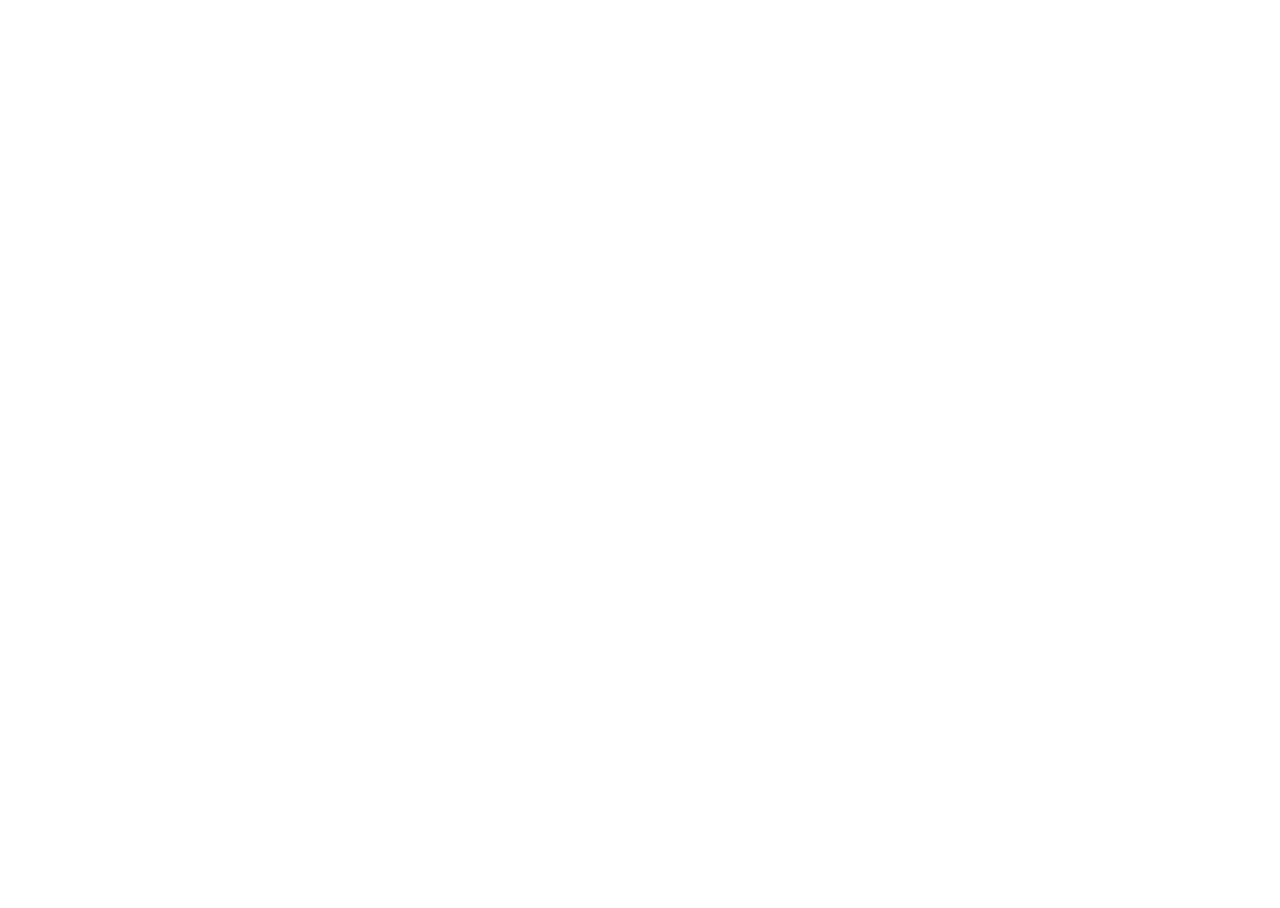
==== commit 42efc387: "deploy: rebuild with baseUrl baked in + restore root rewrite/404 (fixes blank page)" ====
--- a/index.html
+++ b/index.html
@@ -2,44 +2,45 @@
 <html lang="en">
   <head>
     <!-- CMM prototype (GitHub Pages): resolve deep links and default the site
-         root to the Conversational Money Map screen before the app boots. -->
-    <script>
-      (function () {
-        var base = '/conversational-money-map-prototype';
-        var target = base + '/prototypes/conversational-money-map';
-        var l = window.location;
-        // 1) SPA deep-link restore (spa-github-pages): 404.html encodes the
-        //    requested path into "?/...". Rebuild the real path here.
-        if (l.search && l.search.charAt(1) === '/') {
-          var decoded = l.search
-            .slice(1)
-            .split('&')
-            .map(function (s) {
-              return s.replace(/~and~/g, '&');
-            })
-            .join('?');
-          window.history.replaceState(
-            null,
-            null,
-            l.pathname.slice(0, -1) + decoded + l.hash,
-          );
-        }
-        // 2) Default the bare site root to the CMM prototype route so the
-        //    landing URL opens the prototype (not the sign-in screen).
-        var p = window.location.pathname.replace(/\/*$/, '');
-        if (p === base || p === '') {
-          window.history.replaceState(
-            null,
-            null,
-            target + window.location.search + window.location.hash,
-          );
-        }
-      })();
-    </script>
+     root to the Conversational Money Map screen before the app boots. Injected
+     at the top of the exported index.html <head> by scripts/cmm-pages/deploy.sh. -->
+<script>
+  (function () {
+    var base = '/conversational-money-map-prototype';
+    var target = base + '/prototypes/conversational-money-map';
+    var l = window.location;
+    // 1) SPA deep-link restore (spa-github-pages): 404.html encodes the
+    //    requested path into "?/...". Rebuild the real path here.
+    if (l.search && l.search.charAt(1) === '/') {
+      var decoded = l.search
+        .slice(1)
+        .split('&')
+        .map(function (s) {
+          return s.replace(/~and~/g, '&');
+        })
+        .join('?');
+      window.history.replaceState(
+        null,
+        null,
+        l.pathname.slice(0, -1) + decoded + l.hash,
+      );
+    }
+    // 2) Default the bare site root to the CMM prototype route so the
+    //    landing URL opens the prototype (not the sign-in screen).
+    var p = window.location.pathname.replace(/\/*$/, '');
+    if (p === base || p === '') {
+      window.history.replaceState(
+        null,
+        null,
+        target + window.location.search + window.location.hash,
+      );
+    }
+  })();
+</script>
     <meta charset="utf-8" />
     <meta httpEquiv="X-UA-Compatible" content="IE=edge" />
     <meta name="viewport" content="width=device-width, initial-scale=1, shrink-to-fit=no" />
-    <title>Fruitful (Unknown)</title>
+    <title>Fruitful (Dev)</title>
     <!-- The `react-native-web` recommended style reset: https://necolas.github.io/react-native-web/docs/setup/#root-element -->
     <style id="expo-reset">
       /* These styles make the body full-height */
@@ -58,7 +59,7 @@
         flex: 1;
       }
     </style>
-  <link rel="preload" href="/_expo/static/css/style-dbb7d54f8081ce24b232515735233d8c.css" as="style"><link rel="stylesheet" href="/_expo/static/css/style-dbb7d54f8081ce24b232515735233d8c.css"><link rel="stylesheet" href="https://fonts.googleapis.com/css?family=Open+Sans:400,600,700&display=swap"><link rel="stylesheet" href="https://fonts.googleapis.com/css?family=Roboto:400,500,600,700&display=swap"><link rel="preload" href="/_expo/static/css/index-2b6d023ba6b9cc30d0e417c4340d963b.css" as="style"><link rel="stylesheet" href="/_expo/static/css/index-2b6d023ba6b9cc30d0e417c4340d963b.css"><link rel="preload" href="/_expo/static/css/reset-a5b7d70ec6b2507a0b6724f00f6321ce.css" as="style"><link rel="stylesheet" href="/_expo/static/css/reset-a5b7d70ec6b2507a0b6724f00f6321ce.css"></head>
+  <link rel="preload" href="/conversational-money-map-prototype/_expo/static/css/style-dbb7d54f8081ce24b232515735233d8c.css" as="style"><link rel="stylesheet" href="/conversational-money-map-prototype/_expo/static/css/style-dbb7d54f8081ce24b232515735233d8c.css"><link rel="stylesheet" href="https://fonts.googleapis.com/css?family=Open+Sans:400,600,700&display=swap"><link rel="stylesheet" href="https://fonts.googleapis.com/css?family=Roboto:400,500,600,700&display=swap"><link rel="preload" href="/conversational-money-map-prototype/_expo/static/css/index-2b6d023ba6b9cc30d0e417c4340d963b.css" as="style"><link rel="stylesheet" href="/conversational-money-map-prototype/_expo/static/css/index-2b6d023ba6b9cc30d0e417c4340d963b.css"><link rel="preload" href="/conversational-money-map-prototype/_expo/static/css/reset-a5b7d70ec6b2507a0b6724f00f6321ce.css" as="style"><link rel="stylesheet" href="/conversational-money-map-prototype/_expo/static/css/reset-a5b7d70ec6b2507a0b6724f00f6321ce.css"></head>
 
   <body>
     <!-- Use static rendering with Expo Router to support running without JavaScript. -->
@@ -67,6 +68,6 @@
     </noscript>
     <!-- The root element for your Expo app. -->
     <div id="root"></div>
-  <script src="/_expo/static/js/web/entry-9cd266e66b00863865150ded5967bf3e.js" defer></script>
+  <script src="/conversational-money-map-prototype/_expo/static/js/web/entry-23734107ce5479c369ef1704144cea89.js" defer></script>
 </body>
 </html>
